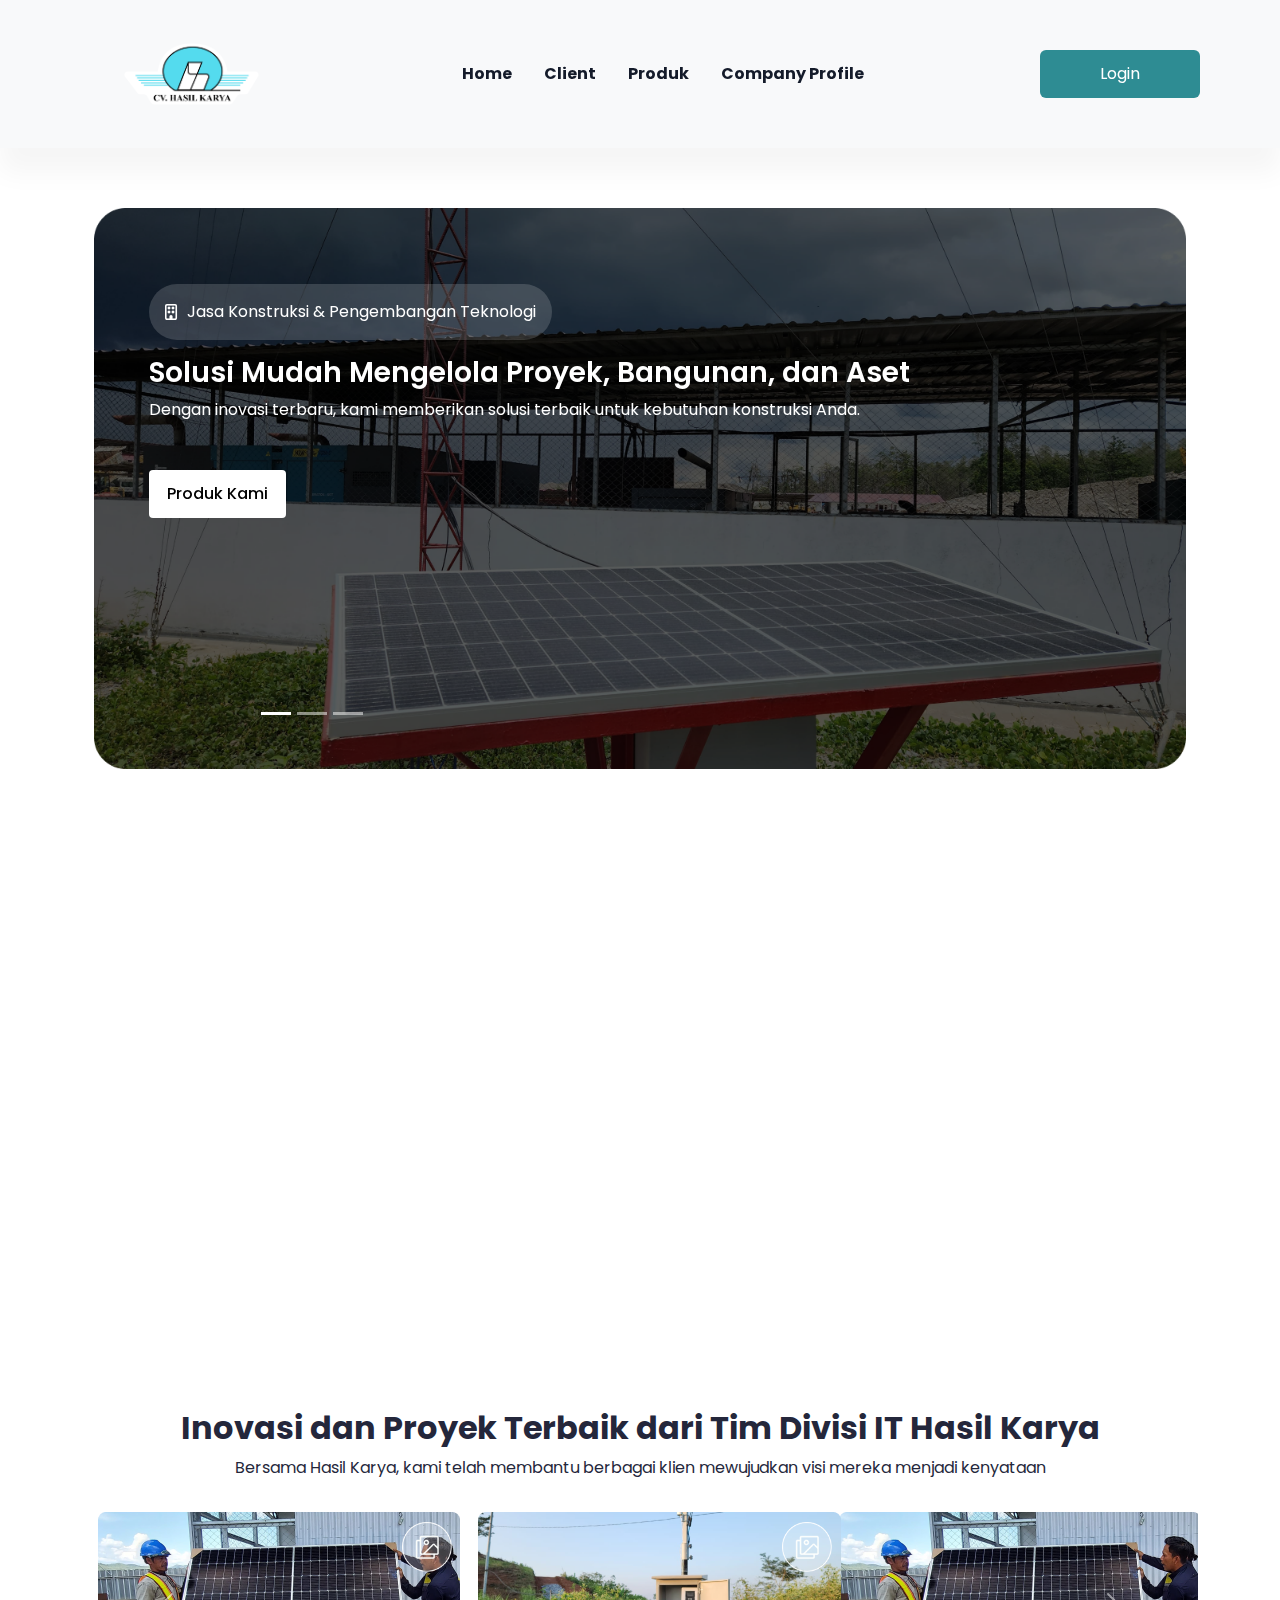
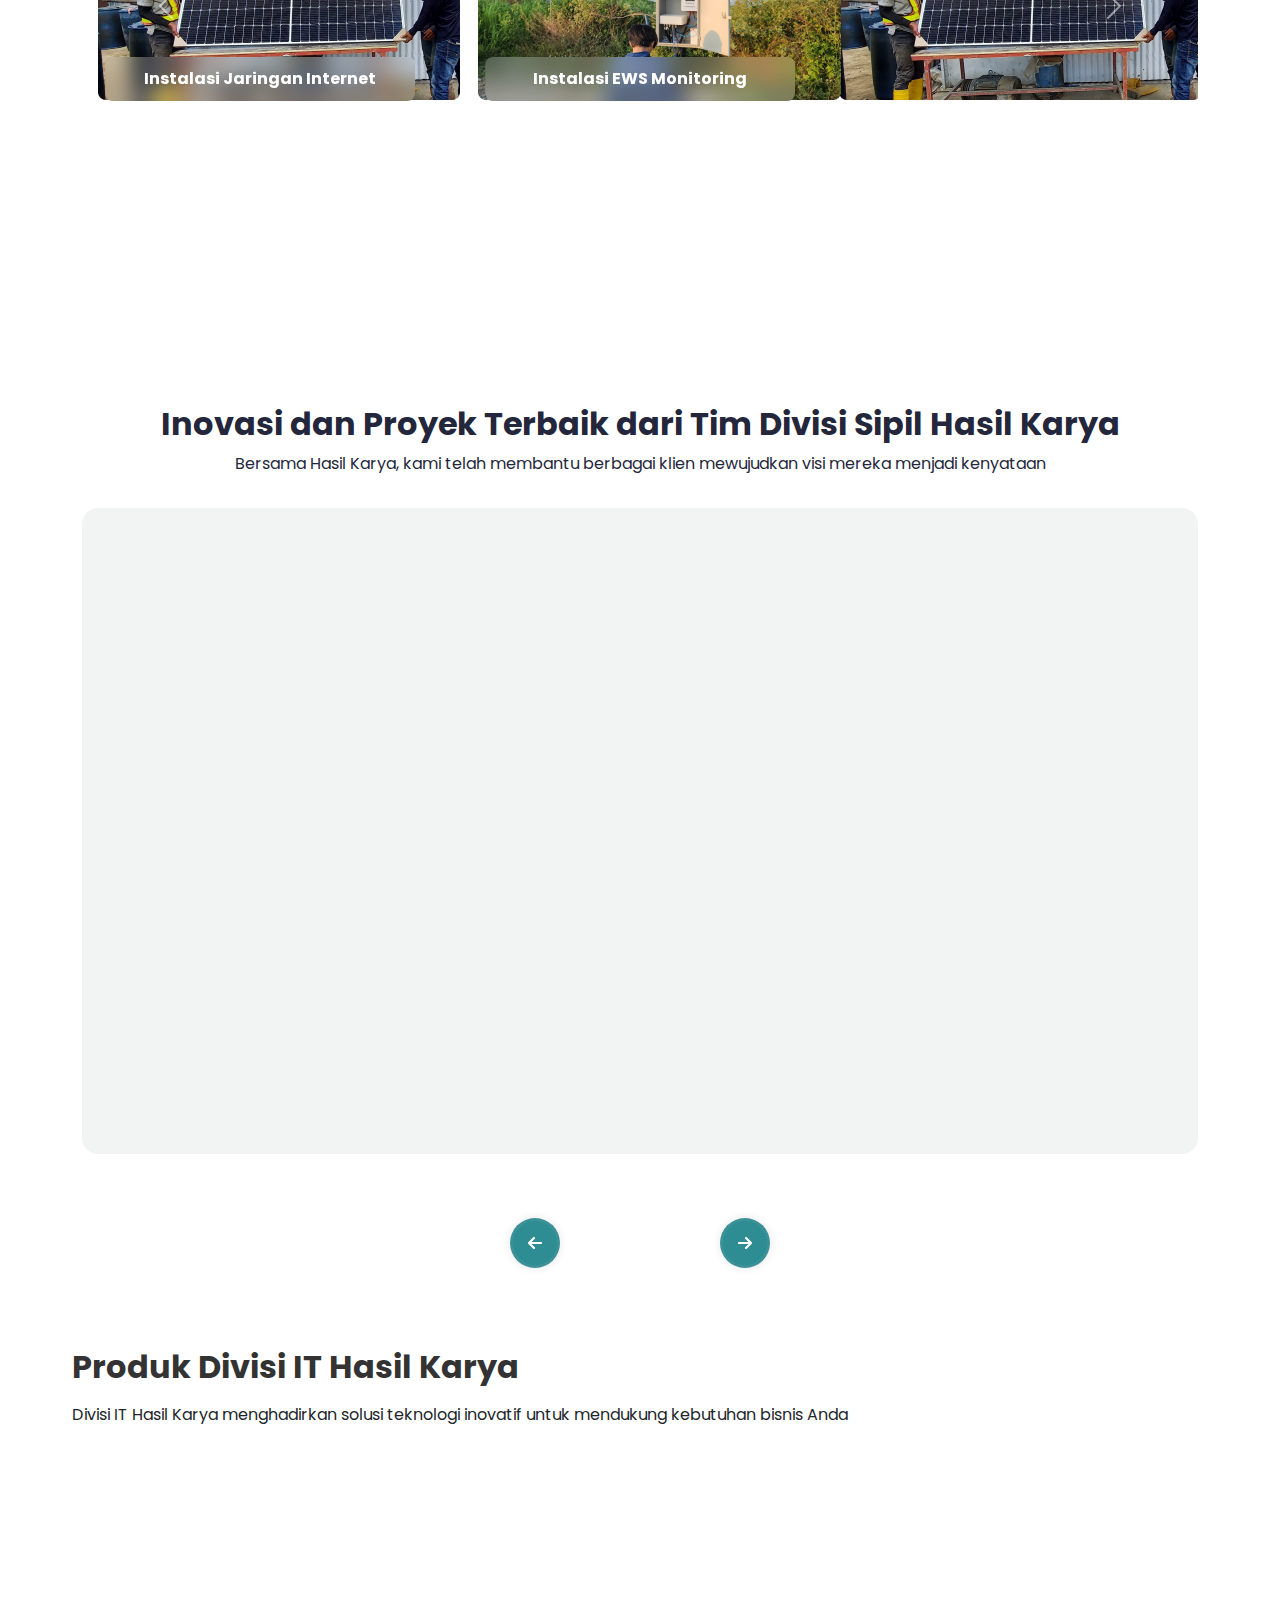
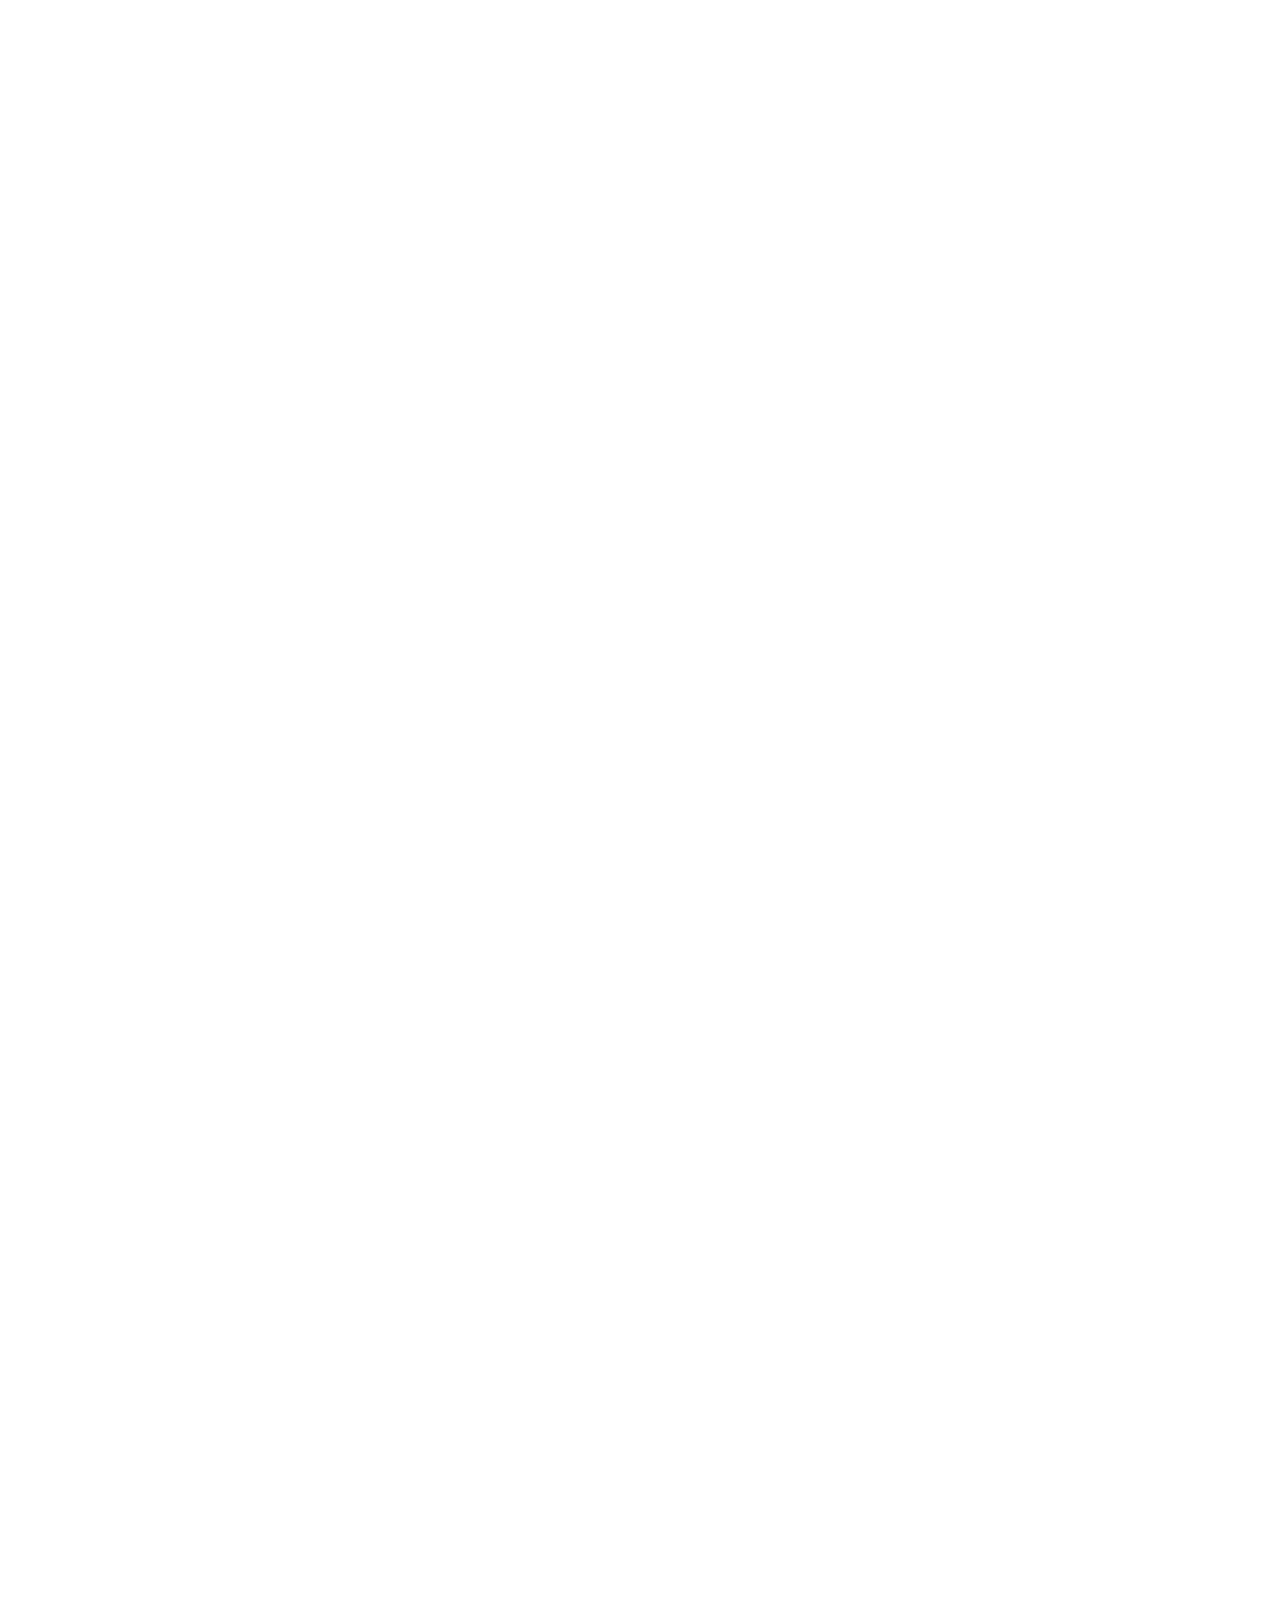
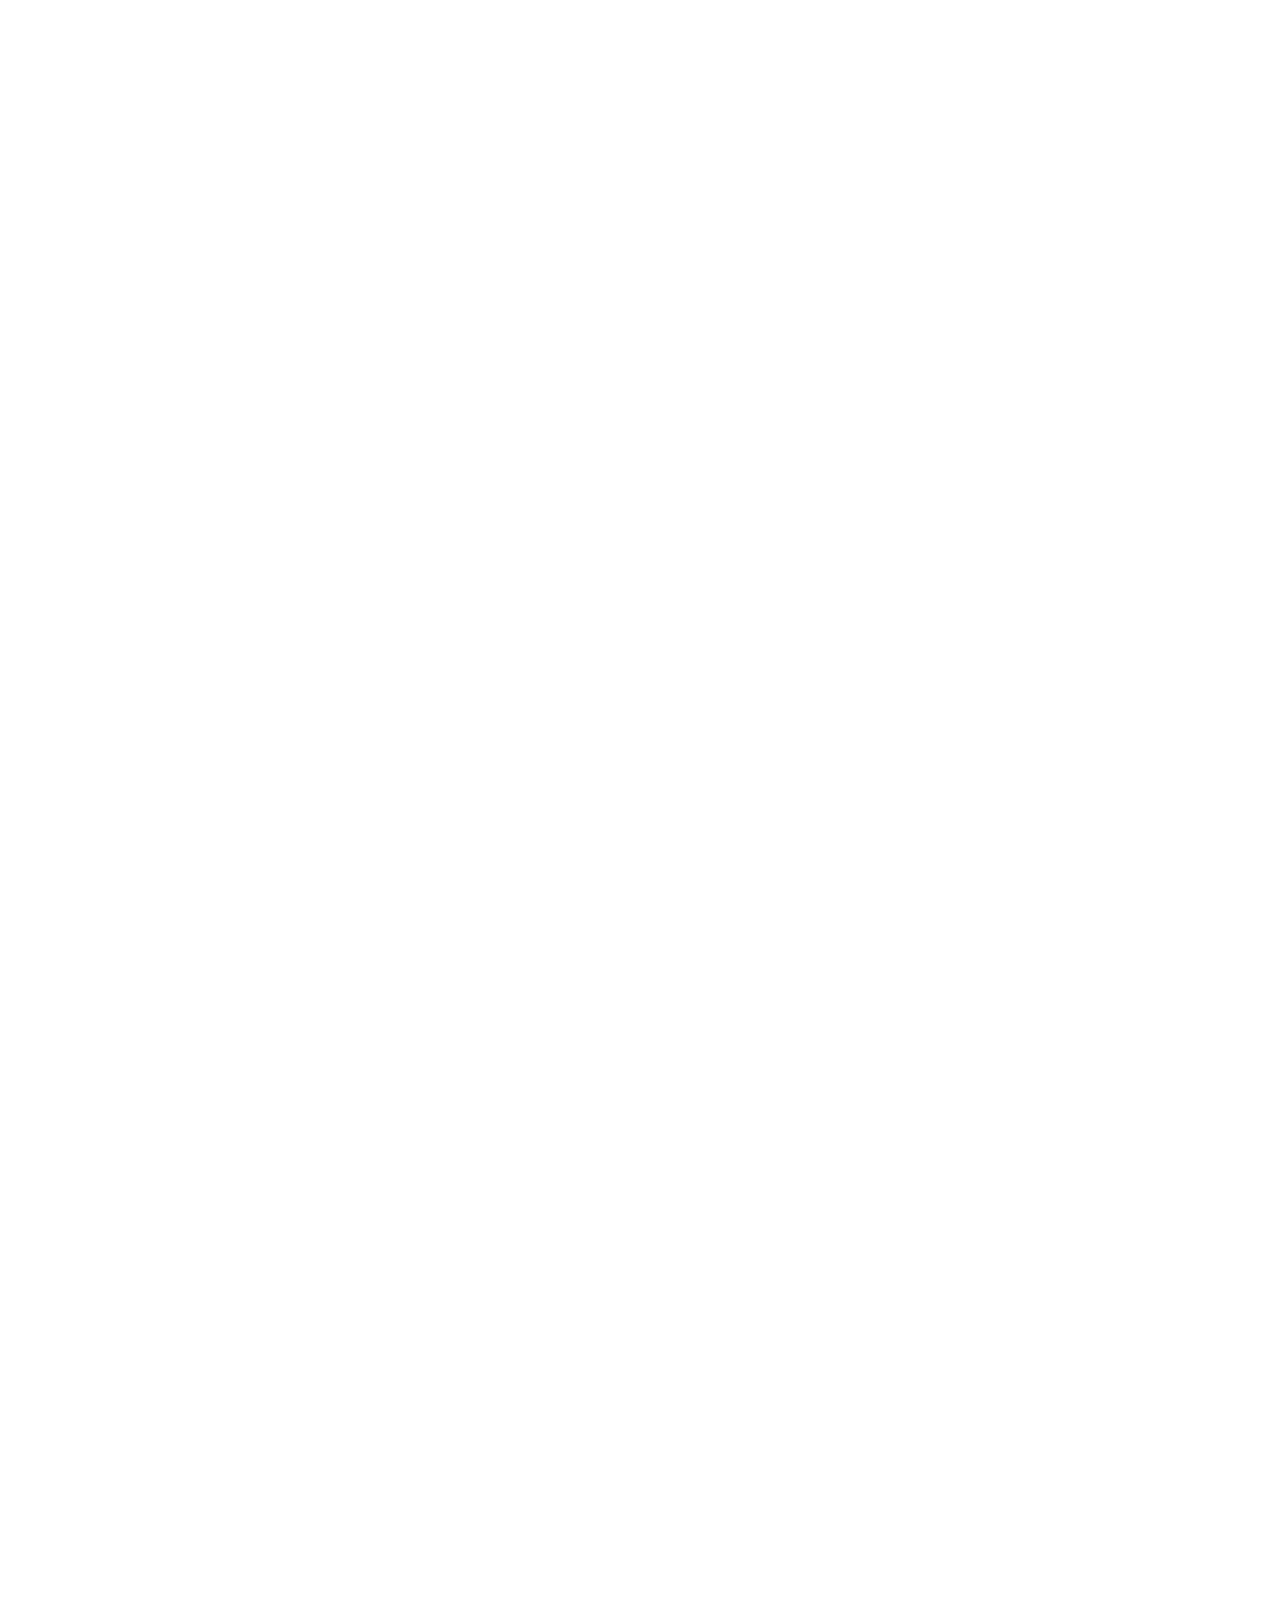
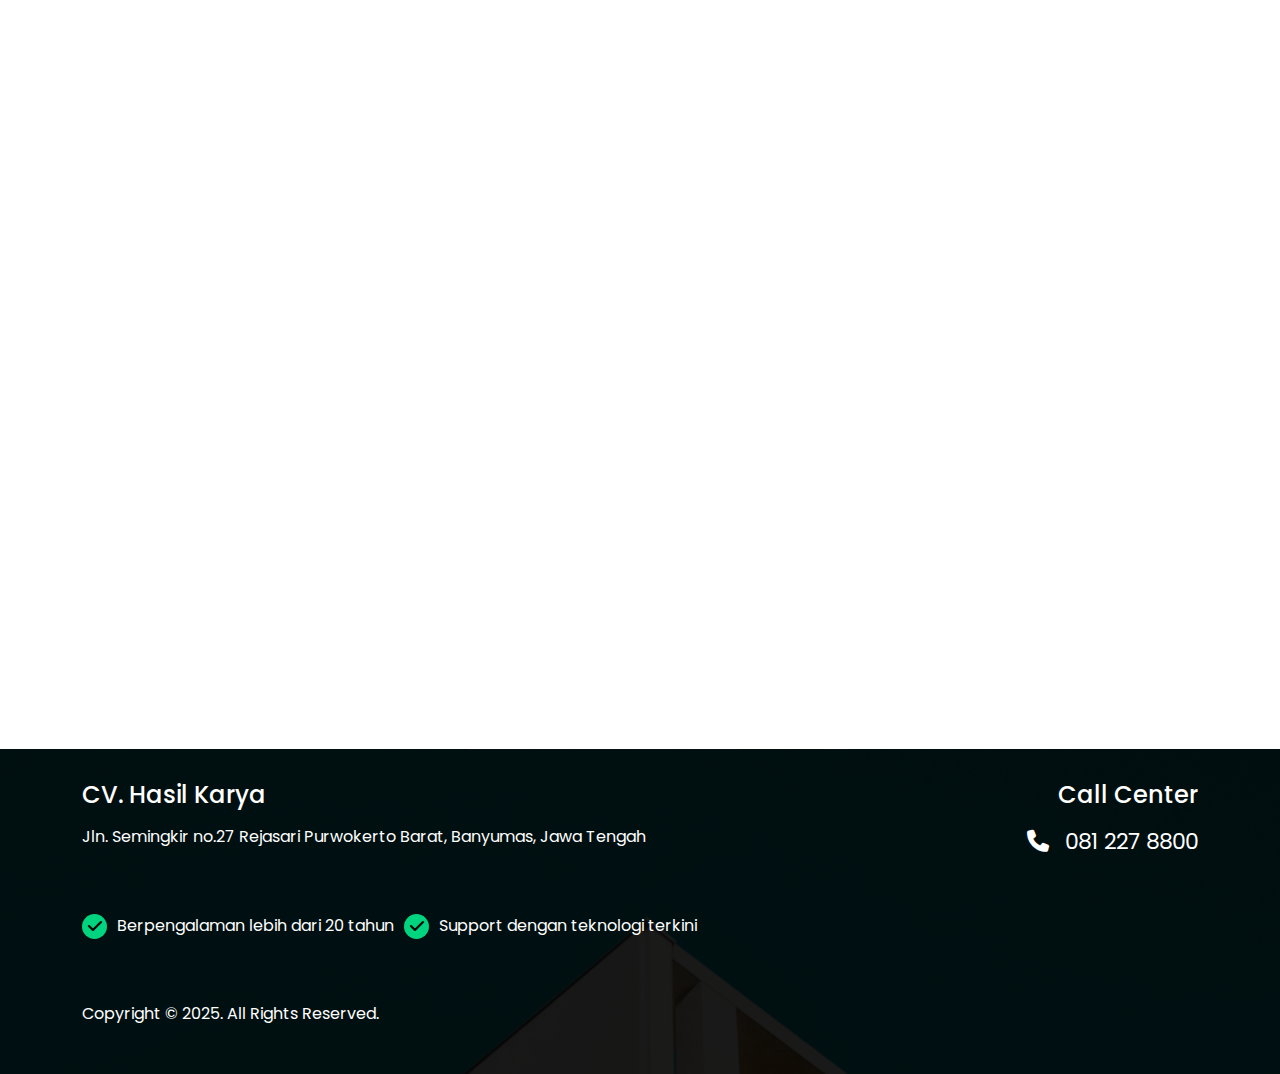
==== html/index.html @ 07504fb1 "update" ====
<!doctype html>
<html lang="en">

<head>
    <meta charset="utf-8">
    <meta name="viewport" content="width=device-width, initial-scale=1">
    <link href='https://fonts.googleapis.com/css?family=Poppins' rel='stylesheet'>
    <link href="https://cdn.jsdelivr.net/npm/bootstrap@5.3.3/dist/css/bootstrap.min.css" rel="stylesheet"
        integrity="sha384-QWTKZyjpPEjISv5WaRU9OFeRpok6YctnYmDr5pNlyT2bRjXh0JMhjY6hW+ALEwIH" crossorigin="anonymous">
    <link rel="stylesheet" href="https://cdnjs.cloudflare.com/ajax/libs/font-awesome/6.7.2/css/all.min.css"
        integrity="sha512-Evv84Mr4kqVGRNSgIGL/F/aIDqQb7xQ2vcrdIwxfjThSH8CSR7PBEakCr51Ck+w+/U6swU2Im1vVX0SVk9ABhg=="
        crossorigin="anonymous" referrerpolicy="no-referrer" />

    <link rel="shortcut icon" href="../public/logo/logo-hasil-karya.png" type="image/x-icon">
    <link rel="stylesheet" href="../css/style.css">
    <link href="https://unpkg.com/aos@2.3.1/dist/aos.css" rel="stylesheet">
    <title>Hasil Karya</title>
</head>

<body>
    <!-- <div id="splash-screen">
        <img src="../public/logo/logo-hasil-karya.png" alt="Logo" id="splash-logo">
    </div> -->
    <!-- navbar start -->
    <nav class="navbar navbar-expand-lg navbar-light bg-light fixed-top">
        <a class="navbar-brand" href="../html/index.html">
            <img src="../public/logo/logo-hasil-karya.png" alt="Logo" />
        </a>
        <button class="navbar-toggler" type="button" data-toggle="collapse" data-target="#navbarNav"
            aria-controls="navbarNav" aria-expanded="false" aria-label="Toggle navigation">
            <span class="navbar-toggler-icon"></span>
        </button>
        <div class="collapse navbar-collapse" id="navbarNav">
            <ul class="navbar-nav mr-auto">
                <li class="nav-item">
                    <a class="nav-link" href="../html/index.html">Home</a>
                </li>
                <li class="nav-item">
                    <a class="nav-link" href="#client">Client</a>
                </li>
                <li class="nav-item dropdown">
                    <a class="nav-link dropdown-toggle" href="#" id="navbarDropdown" role="button"
                        data-bs-toggle="dropdown" aria-haspopup="true" aria-expanded="false">
                        Produk
                    </a>
                    <div class="dropdown-menu dropdown-menu-custom" aria-labelledby="navbarDropdown">
                        <div class="dropdown-column">
                            <h6 class="dropdown-header text-center">DIVISI SIPIL</h6>
                            <a class="dropdown-item" href="#civil-product">Perencanaan dan Survey Topografi</a>
                            <a class="dropdown-item" href="#civil-product">Pemancangan Pondasi</a>
                            <a class="dropdown-item" href="#civil-product">Cut and Fill Lahan</a>
                            <a class="dropdown-item" href="#civil-product">Pembangunan Gedung</a>
                            <a class="dropdown-item" href="#civil-product">Pembangunan Jalan dan Jembatan</a>
                            <a class="dropdown-item" href="#civil-product">Pembangunan DI</a>
                            <a class="dropdown-item" href="#civil-product">Pemasangan dan Fabrikasi Baja</a>
                            <a class="dropdown-item" href="#civil-product">Instalasi Pengaman Jalan Guard Raill</a>
                            <a class="dropdown-item" href="#civil-product">Instalasi Perpipaan HDPE dan MDPE</a>
                        </div>
                        <div class="dropdown-column">
                            <h6 class="dropdown-header text-center">DIVISI TEKNOLOGI (IT)</h6>
                            <a class="dropdown-item" href="../html/simonro.html">SiMonRo (Sistem Manajemen Proyek)</a>
                            <a class="dropdown-item" href="../html/fuel-system.html">Fuel System Dispenser Solar</a>
                            <a class="dropdown-item" href="../html/ews.html">Early Warning System Banjir dan Gempa
                                Bumi</a>
                            <a class="dropdown-item" href="../html/automation-jembatan.html">Automation Jembatan Timbang
                                & Portal Gate</a>
                            <a class="dropdown-item" href="#">Solar Cell</a>
                            <a class="dropdown-item" href="#">CCTV Wireless Proyek</a>
                        </div>
                    </div>
                </li>
                <li class="nav-item">
                    <a class="nav-link" href="about.html">Company Profile</a>
                </li>
            </ul>
            <div class="dropdown login-dropdown">
                <a class="btn btn-secondary dropdown-toggle" href="#" role="button" id="dropdownMenuLink"
                    data-toggle="dropdown" aria-haspopup="true" aria-expanded="false">
                    Login 
                </a>
                <div class="dropdown-menu" aria-labelledby="dropdownMenuLink">
                    <a class="dropdown-item login" href="https://ews.hasilkarya.co.id">Login EWS</a>
                    <a class="dropdown-item login" href="https://hk-toll.hasilkarya.co.id/">Login Simonro</a>
                </div>
            </div>
        </div>
    </nav>
    <!-- navbar end -->

    <!-- hero start -->
    <div class="container container-hero position-relative">
        <div class="container position-relative mt-5">
            <div id="carouselExampleCaptions" class="carousel slide">
                <div class="carousel-indicators">
                    <div class="d-flex justify-content-center">
                        <button type="button" data-bs-target="#carouselExampleCaptions" data-bs-slide-to="0"
                            class="active" aria-current="true" aria-label="Slide 1"></button>
                        <button type="button" data-bs-target="#carouselExampleCaptions" data-bs-slide-to="1"
                            aria-label="Slide 2"></button>
                        <button type="button" data-bs-target="#carouselExampleCaptions" data-bs-slide-to="2"
                            aria-label="Slide 3"></button>
                    </div>

                    <!-- <button class="carousel-control-prev" type="button" data-bs-target="#carouselExampleCaptions" data-bs-slide="prev">
                        <span class="carousel-control-prev-icon" aria-hidden="true"></span>
                        <span class="visually-hidden">Previous</span>
                    </button>
                    <button class="carousel-control-next" type="button" data-bs-target="#carouselExampleCaptions" data-bs-slide="next">
                        <span class="carousel-control-next-icon" aria-hidden="true"></span>
                        <span class="visually-hidden">Next</span>
                    </button> -->
                </div>
                <div class="carousel-inner">
                    <div class="carousel-item active">
                        <img src="../public/index/Subtract1.png" class="d-block w-100" alt="Slide 1">
                        <div class="carousel-caption">
                            <p class="feature-label">
                                <i class="fa-regular fa-building" style="color: #FFF; margin-right: 10px;"></i>
                                Jasa Konstruksi & Pengembangan Teknologi
                            </p>
                            <h3 style="font-weight: 600;">Solusi Mudah Mengelola Proyek, Bangunan, dan Aset</h3>
                            <p class="mb-5">Dengan inovasi terbaru, kami memberikan solusi terbaik untuk
                                kebutuhan konstruksi Anda.</p>
                            <button class="btn btn-custom-hero" type="button">Produk Kami</button>
                        </div>
                    </div>
                    <div class="carousel-item">
                        <img src="../public/index/Subtract2.png" class="d-block w-100" alt="Slide 1">
                        <div class="carousel-caption">
                            <p class="feature-label">
                                <i class="fa-regular fa-building" style="color: #FFF; margin-right: 10px;"></i>
                                Jasa Konstruksi & Pengembangan Teknologi
                            </p>
                            <h3 style="font-weight: 600;">Pengelolaan Proyek dan Aset Jadi Lebih Praktis dan
                                Efisien</h3>
                            <p class="mb-5">Dengan inovasi terbaru, kami memberikan solusi terbaik untuk
                                kebutuhan konstruksi Anda.</p>
                            <button class="btn btn-custom-hero" type="button">Produk Kami</button>
                        </div>
                    </div>
                    <div class="carousel-item">
                        <img src="../public/index/Subtract3.png" class="d-block w-100" alt="Slide 1">
                        <div class="carousel-caption">
                            <p class="feature-label">
                                <i class="fa-regular fa-building" style="color: #FFF; margin-right: 10px;"></i>
                                Jasa Konstruksi & Pengembangan Teknologi
                            </p>
                            <h3 style="font-weight: 600;">Dengan inovasi terbaru, kami memberikan solusi terbaik
                                untuk kebutuhan konstruksi Anda.</h3>
                            <p class="mb-5">Dengan inovasi terbaru, kami memberikan solusi terbaik untuk
                                kebutuhan konstruksi Anda.</p>
                            <button class="btn btn-custom-hero" type="button">Produk Kami</button>
                        </div>
                    </div>
                </div>

                <div class="carousel-footer">


                </div>
            </div>
        </div>
    </div>

    <!-- hero end -->

    <!-- client start -->
    <div class="container container-client" id="client">
        <div class="client-text">
            <h2 style="font-weight: bold;" data-aos="fade-right">
                Dipercaya Oleh Klien Terbaik di Berbagai Industri
            </h2>
            <p data-aos="fade-right" data-aos-delay="100">
                kami membantu klien mencapai tujuan mereka dan menciptakan dampak yang nyata
            </p>
        </div>
        <div class="client-list">
            <div class="row">
                <div class="col" data-aos="fade-up">
                    <div class="card card-client">
                        <div class="card-body">
                            <div class="card-image mt-3">
                                <img src="../public/index/pertamina.png" alt="Pertamina">
                            </div>
                        </div>
                    </div>
                </div>
                <div class="col" data-aos="fade-up" data-aos-delay="100">
                    <div class="card card-client">
                        <div class="card-body">
                            <div class="card-image">
                                <img src="../public/index/hk-untuk-solusi.png" alt="HK">
                            </div>
                        </div>
                    </div>
                </div>
                <div class="col" data-aos="fade-up" data-aos-delay="150">
                    <div class="card card-client-pp">
                        <div class="card-body-pp">
                            <div class="card-image-pp">
                                <img src="../public/index/pp-construction.png" alt="PP">
                            </div>
                        </div>
                    </div>
                </div>
                <div class="col" data-aos="fade-up" data-aos-delay="200">
                    <div class="card card-client">
                        <div class="card-body">
                            <div class="card-image">
                                <img src="../public/index/starenergy-geothermal.png" alt="starenergy-geothermal">
                            </div>
                        </div>
                    </div>
                </div>
                <div class="col" data-aos="fade-up" data-aos-delay="250">
                    <div class="card card-client">
                        <div class="card-body">
                            <div class="card-image mt-3">
                                <img src="../public/index/adaro-energy.png" alt="Adaro Energy">
                            </div>
                        </div>
                    </div>
                </div>
            </div>
        </div>
    </div>
    <!-- client end -->

    <!-- featured it product start -->
<div class="container container-featured-product">
    <div class="featured-product-text text-center">
        <h2 style="font-weight: bold;">
            Inovasi dan Proyek Terbaik dari Tim Divisi IT Hasil Karya
        </h2>
        <p>
            Bersama Hasil Karya, kami telah membantu berbagai klien mewujudkan visi mereka menjadi kenyataan
        </p>
    </div>

    <!-- Bootstrap Carousel -->
    <div id="featuredProductCarousel" class="carousel slide" data-bs-ride="carousel">
        <div class="carousel-inner">
            <!-- Slide 1 -->
            <div class="carousel-item active">
                <div class="row">
                    <div class="col-md-4">
                        <div class="card-body position-relative">
                            <div class="card-img position-relative">
                                <img src="../public/index/icon-img.png" class="icon-img" alt="Icon">
                                <img src="../public/index/instalasi-jaringan-internet.png" alt="">
                            </div>
                            <div class="glassmorphic-text">
                                Instalasi Jaringan Internet
                            </div>
                        </div>
                    </div>
                    <div class="col-md-4">
                        <div class="card-body position-relative">
                            <div class="card-img position-relative">
                                <img src="../public/index/icon-img.png" class="icon-img" alt="Icon">
                                <img src="../public/index/instalasi-ews-monitoring.png" alt="">
                            </div>
                            <div class="glassmorphic-text">
                                Instalasi EWS Monitoring
                            </div>
                        </div>
                    </div>
                    <div class="col-md-4">
                        <div class="card-body">
                            <img src="../public/index/instalasi-jaringan-internet.png" alt="">
                        </div>
                    </div>
                </div>
            </div>

            <!-- Slide 2 -->
            <div class="carousel-item">
                <div class="row">
                    <div class="col-md-4">
                        <div class="card-body position-relative">
                            <div class="card-img position-relative">
                                <img src="../public/index/icon-img.png" class="icon-img" alt="Icon">
                                <img src="../public/index/instalasi-jaringan-internet.png" alt="">
                            </div>
                            <div class="glassmorphic-text">
                                Instalasi CCTV
                            </div>
                        </div>
                    </div>
                    <div class="col-md-4">
                        <div class="card-body position-relative">
                            <div class="card-img position-relative">
                                <img src="../public/index/icon-img.png" class="icon-img" alt="Icon">
                                <img src="../public/index/instalasi-ews-monitoring.png" alt="">
                            </div>
                            <div class="glassmorphic-text">
                                Pemasangan Server
                            </div>
                        </div>
                    </div>
                    <div class="col-md-4">
                        <div class="card-body">
                            <img src="../public/index/instalasi-jaringan-internet.png" alt="">
                        </div>
                    </div>
                </div>
            </div>
        </div>

        <!-- Navigasi Panah -->
        <button class="carousel-control-prev" type="button" data-bs-target="#featuredProductCarousel" data-bs-slide="prev">
            <span class="carousel-control-prev-icon" aria-hidden="true"></span>
        </button>
        <button class="carousel-control-next" type="button" data-bs-target="#featuredProductCarousel" data-bs-slide="next">
            <span class="carousel-control-next-icon" aria-hidden="true"></span>
        </button>
    </div>
</div>

    <!-- featured it product end -->

    <!-- featured sipil product start -->
    <div class="container container-civil-product mb-5" id="civil-product">
        <div class="featured-product-text text-center">
            <h2 style="font-weight: bold;">
                Inovasi dan Proyek Terbaik dari Tim Divisi Sipil Hasil Karya
            </h2>
            <p>
                Bersama Hasil Karya, kami telah membantu berbagai klien mewujudkan visi mereka menjadi kenyataan
            </p>
        </div>

        <div class="card card-civil-product">
            <div class="row">
                <div class="col" data-aos="fade-up" data-aos-delay="100">
                    <div class="card-body position-relative">
                        <div class="card-img position-relative">
                            <img src="../public/index/icon-img.png" class="icon-img" alt="Icon" data-bs-toggle="modal"
                                data-bs-target="#imageModal">
                            <img src="../public/index/survey-topografi.png" class="img-fluid"
                                alt="Perencanaan dan Survey Topografi">
                        </div>
                        <div class="glassmorphic-text">
                            Perencanaan dan Survey Topografi
                        </div>
                    </div>
                </div>
                <div class="col" data-aos="fade-up" data-aos-delay="200">
                    <div class="card-body position-relative">
                        <div class="card-img position-relative">
                            <img src="../public/index/icon-img.png" class="icon-img" alt="Icon" data-bs-toggle="modal"
                                data-bs-target="#imageModal">
                            <img src="../public/index/pemancangan-pondasi.png" class="img-fluid"
                                alt="Pemancangan Pondasi">
                        </div>
                        <div class="glassmorphic-text">
                            Pemancangan Pondasi
                        </div>
                    </div>
                </div>
                <div class="col" data-aos="fade-up" data-aos-delay="300">
                    <div class="card-body position-relative">
                        <div class="card-img position-relative">
                            <img src="../public/index/icon-img.png" class="icon-img" alt="Icon" data-bs-toggle="modal"
                                data-bs-target="#imageModal">
                            <img src="../public/index/cut-and-fill-lahan.png" class="img-fluid"
                                alt="Cut and Fill Lahan">
                        </div>
                        <div class="glassmorphic-text">
                            Cut and Fill Lahan
                        </div>
                    </div>
                </div>
            </div>
            <div class="row mt-3">
                <div class="col" data-aos="fade-up" data-aos-delay="400">
                    <div class="card-body position-relative">
                        <div class="card-img position-relative">
                            <img src="../public/index/icon-img.png" class="icon-img" alt="Icon" data-bs-toggle="modal"
                                data-bs-target="#imageModal">
                            <img src="../public/index/pembangunan-gedung.png" class="img-fluid"
                                alt="Pembangunan Gedung">
                        </div>
                        <div class="glassmorphic-text">
                            Pembangunan Gedung
                        </div>
                    </div>
                </div>
                <div class="col" data-aos="fade-up" data-aos-delay="500">
                    <div class="card-body position-relative">
                        <div class="card-img position-relative">
                            <img src="../public/index/icon-img.png" class="icon-img" alt="Icon" data-bs-toggle="modal"
                                data-bs-target="#imageModal">
                            <img src="../public/index/pembangunan-jalan-dan jembatan.png" class="img-fluid"
                                alt="Pembangunan Jalan dan Jembatan">
                        </div>
                        <div class="glassmorphic-text">
                            Pembangunan Jalan dan Jembatan
                        </div>
                    </div>
                </div>
                <div class="col" data-aos="fade-up" data-aos-delay="600">
                    <div class="card-body position-relative">
                        <div class="card-img position-relative">
                            <img src="../public/index/icon-img.png" class="icon-img" alt="Icon" data-bs-toggle="modal"
                                data-bs-target="#imageModal">
                            <img src="../public/index/pembangunan-di.png" class="img-fluid" alt="Pembangunan DI">
                        </div>
                        <div class="glassmorphic-text">
                            Pembangunan DI
                        </div>
                    </div>
                </div>
            </div>
            <div class="row mt-3">
                <div class="col" data-aos="fade-up" data-aos-delay="700">
                    <div class="card-body position-relative">
                        <div class="card-img position-relative">
                            <img src="../public/index/icon-img.png" class="icon-img" alt="Icon" data-bs-toggle="modal"
                                data-bs-target="#imageModal">
                            <img src="../public/index/pemasangan-dan-fabrikasi-baja.png" class="img-fluid"
                                alt="Pemasangan dan Fabrikasi Baja">
                        </div>
                        <div class="glassmorphic-text">
                            Pemasangan dan Fabrikasi Baja
                        </div>
                    </div>
                </div>
                <div class="col" data-aos="fade-up" data-aos-delay="800">
                    <div class="card-body position-relative">
                        <div class="card-img position-relative">
                            <img src="../public/index/icon-img.png" class="icon-img" alt="Icon" data-bs-toggle="modal"
                                data-bs-target="#imageModal">
                            <img src="../public/index/instalasi-pengaman-jalan-guard-raill.png" class="img-fluid"
                                alt="Instalasi pengaman jalan Guard Raill">
                        </div>
                        <div class="glassmorphic-text">
                            Instalasi pengaman jalan Guard Raill
                        </div>
                    </div>
                </div>
                <div class="col" data-aos="fade-up" data-aos-delay="900">
                    <div class="card-body position-relative">
                        <div class="card-img position-relative">
                            <img src="../public/index/icon-img.png" class="icon-img" alt="Icon" data-bs-toggle="modal"
                                data-bs-target="#imageModal">
                            <img src="../public/index/installasi-perpipaan-hdpe.png" class="img-fluid"
                                alt="Instalasi Perpipaan HDPE dan MDPE">
                        </div>
                        <div class="glassmorphic-text">
                            Instalasi Perpipaan HDPE dan MDPE
                        </div>
                    </div>
                </div>
            </div>

        </div>
        <div class="btn-product">
            <i class="fa-solid fa-arrow-left button-circle" style="color:#fff;"></i>
            <i class="fa-solid fa-arrow-right button-circle" style="color:#fff;"></i>
        </div>
    </div>
    <!--  -->

    <!-- Modal dengan Carousel -->
    <div class="modal fade" id="imageModal" tabindex="-1" aria-labelledby="imageModalLabel" aria-hidden="true">
        <div class="modal-dialog modal-dialog-centered modal-lg">
            <div class="modal-content">
                <div class="modal-header">
                    <h5 class="modal-title" id="imageModalLabel">Pekerjaan Instalasi HDPE Air Bersih Kaligua</h5>
                    <button type="button" class="btn-close" data-bs-dismiss="modal" aria-label="Close"></button>
                </div>
                <div class="modal-body">
                    <div id="imageCarousel" class="carousel slide" data-bs-ride="carousel">
                        <div class="carousel-inner">
                            <div class="carousel-item active">
                                <img src="../public/index/instalasi-hdpe-kaligua.png" class="d-block w-100"
                                    alt="Image 1">
                            </div>
                            <div class="carousel-item">
                                <img src="../public/index/instalasi-hdpe-kaligua1.png" class="d-block w-100"
                                    alt="Image 2">
                            </div>
                        </div>
                    </div>
                </div>

                <div class="modal-footer">
                    <!-- Thumbnail Preview -->
                    <div class="thumbnail-preview">
                        <img src="../public/index/instalasi-hdpe-kaligua.png" class="thumbnail active"
                            data-bs-target="#imageCarousel" data-bs-slide-to="0" alt="Thumbnail 1">
                        <img src="../public/index/instalasi-hdpe-kaligua1.png" class="thumbnail"
                            data-bs-target="#imageCarousel" data-bs-slide-to="1" alt="Thumbnail 2">
                    </div>
                    <div class="nav-buttons">
                        <button class="carousel-control" type="button" data-bs-target="#imageCarousel"
                            data-bs-slide="prev">
                            <i class="fa-solid fa-arrow-left"></i>
                        </button>
                        <button class="carousel-control" type="button" data-bs-target="#imageCarousel"
                            data-bs-slide="next">
                            <i class="fa-solid fa-arrow-right"></i>
                        </button>
                    </div>
                </div>
            </div>
        </div>
    </div>

    <!-- product start -->
    <div class="container container-text-product">

    </div>
    <div class="container container-product">
        <h2 style="font-weight: bold;">Produk Divisi IT Hasil Karya</h2>
        <p>Divisi IT Hasil Karya menghadirkan solusi teknologi inovatif untuk mendukung kebutuhan bisnis Anda</p>
        <div class="card card-product" data-aos="fade-up">
            <div class="number-circle" style="color: #fff;">1</div>
            <div class="card-body">
                <h2>SiMonRo</h2>
                <p>(Sistem Manajemen Proyek)</p>
                <div class="img img-product">
                    <img src="../public/index/simonro.png" alt="SiMonRo Dashboard">
                </div>
                <div class="card-text">
                    <h3>SiMonRo Membantu Anda Untuk Manajemen Proyek yang Efisien dan Terintegrasi</h3>
                    <p>Simonro merupakan sistem yang mengintegrasikan perangkat lunak dan perangkat keras, Simonro
                        dirancang untuk memudahkan pencatatan transaksi bahan bakar, pengelolaan volume material, serta
                        pengelolaan alat berat.</p>
                    <a href="../html/simonro.html" class="btn btn-card-custom">Buka Selengkapnya</a>
                </div>
            </div>
        </div>
        <div class="card card-product" data-aos="fade-up">
            <div class="number-circle" style="color: #fff;">2</div>
            <div class="card-body">
                <h2>Fuel System Dispenser Solar</h2>
                <p>Sistem Dispenser Pengisian BBM</p>
                <div class="img img-product">
                    <img src="../public/index/fuelsystem.png" alt="SiMonRo Dashboard">
                </div>
                <div class="card-text">
                    <h3>Fuel System Membantu Anda Untuk Pengisian Bahan Bakar yang Transparan dan Akurat</h3>
                    <p>Fuel System Dispenser berbasis Internet of Things (IoT) adalah sebuah sistem yang dirancang untuk
                        mengelola proses pengisian bahan bakar, khususnya solar, dengan memanfaatkan teknologi IoT.</p>
                    <a href="../html/fuel-system.html" class="btn btn-card-custom">Buka Selengkapnya</a>
                </div>
            </div>
        </div>
        <div class="card card-product" data-aos="fade-up">
            <div class="number-circle" style="color: #fff;">3</div>
            <div class="card-body">
                <h2>Automation Jembatan Timbang & Portal Gate </h2>
                <p>Penimbangan kendaraan berat dan kontrol akses yang terintegrasi</p>
                <div class="img img-product">
                    <img src="../public/index/automation-jembatan.png" alt="SiMonRo Dashboard">
                </div>
                <div class="card-text">
                    <h3>SiMonRo Membantu Anda Untuk Manajemen Proyek yang Efisien dan Terintegrasi</h3>
                    <p>Simonro merupakan sistem yang mengintegrasikan perangkat lunak dan perangkat keras, Simonro
                        dirancang untuk memudahkan pencatatan transaksi bahan bakar, pengelolaan volume material, serta
                        pengelolaan alat berat.</p>
                    <a href="../html/automation-jembatan.html" class="btn btn-card-custom">Buka Selengkapnya</a>
                </div>
            </div>
        </div>
        <div class="card card-product" data-aos="fade-up">
            <div class="number-circle" style="color: #fff;">4</div>
            <div class="card-body">
                <h2>EWS</h2>
                <p>Early Warning System Banjir dan Gempa Bumi</p>
                <div class="img img-product">
                    <img src="../public/index/ews.png" alt="SiMonRo Dashboard">
                </div>
                <div class="card-text">
                    <h3>EWS Membantu Anda Untuk Peringatan Dini Banjir dan Gempa yang Cepat dan Akurat</h3>
                    <p>Simonro merupakan sistem yang mengintegrasikan perangkat lunak dan perangkat keras, Simonro
                        dirancang untuk memudahkan pencatatan transaksi bahan bakar, pengelolaan volume material, serta
                        pengelolaan alat berat.</p>
                    <a href="../html/ews.html" class="btn btn-card-custom">Buka Selengkapnya</a>
                </div>
            </div>
        </div>
    </div>
    <!-- product end -->

    <!-- footer section start -->
    <div class="card-footer">

        <div class="card-body-footer">
            <div class="container">
                <div class="footer-content">
                    <div>
                        <h4 class="card-title">
                            CV. Hasil Karya
                        </h4>
                        <p class="card-text mt-3">
                            Jln. Semingkir no.27 Rejasari Purwokerto Barat, Banyumas, Jawa Tengah
                        </p>
                    </div>
                    <div class="call-center">
                        <h4 class="card-title">
                            Call Center
                        </h4>
                        <p class="call-center-text mt-3">
                            <i class="fa-solid fa-phone" style="margin-right: 10px;"></i>
                            081 227 8800
                        </p>
                    </div>
                </div>
                <div class="footer-check-container">
                    <div class="footer-circle-check">
                        <i class="fa-solid fa-check" style="color: #000000;"></i>
                    </div>
                    <div class="check-text">
                        <p class="mt-3">Berpengalaman lebih dari 20 tahun</p>
                    </div>
                    <div class="footer-circle-check">
                        <i class="fa-solid fa-check" style="color: #000000;"></i>
                    </div>
                    <div class="check-text">
                        <p class="mt-3">Support dengan teknologi terkini</p>
                    </div>
                </div>
                <p class="footer-card-text mt-5">
                    Copyright © 2025. All Rights Reserved.
                </p>
            </div>
        </div>

    </div>
    <!-- footer section end -->

    <script src="https://unpkg.com/aos@2.3.1/dist/aos.js"></script>
    <script>
        AOS.init({
            once: true,
        });
    </script>
    <script>
        document.addEventListener("DOMContentLoaded", function () {
            setTimeout(function () {
                document.getElementById("splash-screen").style.opacity = "0"; // Efek fade-out
                setTimeout(function () {
                    document.getElementById("splash-screen").style.display = "none";
                    document.getElementById("content").style.display = "block";
                }, 1000); // Tunggu animasi fade-out selesai (1 detik)
            }, 3000); // Splash screen tampil selama 3 detik sebelum fade-out
        });

    </script>

    <script src="../js/custom.js"></script>
    <script src="https://cdn.jsdelivr.net/npm/bootstrap@5.3.3/dist/js/bootstrap.bundle.min.js"
        integrity="sha384-YvpcrYf0tY3lHB60NNkmXc5s9fDVZLESaAA55NDzOxhy9GkcIdslK1eN7N6jIeHz"
        crossorigin="anonymous"></script>
    <script src="https://code.jquery.com/jquery-3.5.1.slim.min.js"></script>
    <script src="https://cdn.jsdelivr.net/npm/@popperjs/core@2.5.4/dist/umd/popper.min.js"></script>
    <script src="https://stackpath.bootstrapcdn.com/bootstrap/4.5.2/js/bootstrap.min.js"></script>
</body>

</html>
---- css/style.css ----
/* size container */
.container-client {
  margin-bottom: 6rem;
}
.container-featured-product {
  margin-bottom: 6rem;
}
.container-civil-product {
  margin-top: 6rem;
}
/* .container-product {
  margin-top: 40rem;
} */

.container-hero {
  margin-bottom: 6rem;
}
/* size container */

/* splash screen */
/* Style Splash Screen */
#splash-screen {
  position: fixed;
  width: 100%;
  height: 100%;
  background: #54DBEE; /* Warna background */
  display: flex;
  justify-content: center;
  align-items: center;
  z-index: 9999;
  transition: opacity 1s ease-out; /* Efek fade-out */
}

/* Gaya untuk logo */
#splash-logo {
  width: 150px; /* Ukuran logo */
  height: auto;
  opacity: 0;
  transform: scale(2.5);
  animation: fadeInZoom 1.5s ease-out forwards;
}

/* Animasi fade-in + zoom-in */
@keyframes fadeInZoom {
  0% {
      opacity: 0;
      transform: scale(2.5);
  }
  100% {
      opacity: 1;
      transform: scale(2.4);
  }
}

/* Sembunyikan konten utama saat splash screen tampil */
#content {
  display: none;
}

/* splash screen */

/* navbar css */
* {
  padding: 0;
  margin: 0;
  box-sizing: border-box;
}

body {
  padding-top: 10rem;
  margin-top: 0;
}

nav,
.navbar {
  padding: 24px 80px;
  box-shadow: 0 25px 25px rgba(35, 35, 35, 0.04);
  backdrop-filter: blur(10px);
  background-color: rgba(255, 255, 255, 0.8);
  font-family: 'poppins', sans-serif;
  font-size: 16px;
  font-weight: 600;
  width: 100%;
}

.navbar-brand {
  padding-left: 2rem;
}

.navbar-brand img {
  max-height: 90px;
}

.navbar-nav {
  flex-grow: 1;
  justify-content: center;
}

.nav-item {
  margin: 0 0.5rem;
  font-weight: bold;
  color: #141B2A;
  position: relative;
}

.nav-link {
  color: #141B2A;
  padding: 0.5rem 1rem;
}

.nav-link:hover {
  color: #135155;
}

.btn-custom {
  background-color: #2E8C93;
  color: white;
  border: none;
  padding: 8px 24px;
  border-radius: 4px;
  font-weight: 500;
  padding: 12px 18px;
}

.btn-custom:hover {
  background-color: #247278;
  color: white;
}

/* Dropdown specific styles */
.dropdown-menu-custom {
  position: absolute;
  left: 50%;
  transform: translateX(-50%);
  min-width: 800px;
  background-color:rgba(17, 111, 117, 0.9);
  border-radius: 16px;
  padding: 24px;
  border: none;
  box-shadow: 0 4px 16px rgba(0, 0, 0, 0.1);
  display: none;
}

.dropdown-menu-custom.show {
  display: flex;
}

.dropdown-column {
  flex: 1;
  padding: 0 20px;
}

.dropdown-header {
  color: #fff;
  font-size: 16px;
  font-weight: 600;
  padding: 0 0 12px 0;
  margin-bottom: 16px;
  padding: 1rem;
  width: 350px;
  height: 60px;
  background: rgba(255, 255, 255, 0.15);
  display: flex;
  align-items: center;
  justify-content: center;
}

.dropdown-item {
  color: #fff;
  font-size: 14px;
  font-weight: 400;
  padding: 8px 0;
  background: transparent;
  transition: color 0.2s ease, padding-left 0.3s ease-out; 
}

.dropdown-item:hover {
  color: #F7F7F7;
  background: transparent;
  padding-left: 7px;
}

/* Active state for Product nav-item */
.nav-item.dropdown .nav-link.active {
  color: #2E8C93;
  background-color: rgba(46, 140, 147, 0.1);
  border-radius: 4px;
}
/* Dropdown Login */
#dropdownMenuLink {
  background-color: #2E8C93;
  padding: 12px 60px; 
  color: white;
  border: none;
  outline: none;
}

.login-dropdown .dropdown-menu {
  background-color:#2E8C93;
  color: white;
  padding: 1rem;
}
.dropdown-toggle::after {
  display: none;
}
  /* navbar css end */

  /* hero section */
/* Feature Label Styles */
.btn-custom-hero {
  background-color: #fff;
  color: #000;
  border: none;
  padding: 8px 24px;
  border-radius: 4px;
  font-weight: 500;
  padding: 12px 18px;
}

.btn-custom-hero:hover {
  background-color: #247278;
  color: white;
}
.feature-label {
  border-radius: 50px;
  background-color: rgba(255, 255, 255, 0.16);
  padding: 16px;
  color: #fff;
  display: inline-flex;
  justify-content: center;
  align-items: center;
  text-align: center;
  white-space: nowrap;
}

/* Carousel Caption Styles */
.carousel-caption {
  font-family: 'Poppins', sans-serif;
  top: 10%;
  text-align: left;
  left: 5%;
  transform: translateX(0);
}



/* Carousel Controls */
/* Slide Indicators */
.carousel-indicators {
  position: absolute;
  bottom: 5%;
  justify-content: flex-start;
}

/* Glassmorphism Card */
.card-hero {
  background: rgba(255, 255, 255, 0.2);
  border-radius: 20px;
  backdrop-filter: blur(10px);
  box-shadow: 0 8px 32px rgba(31, 38, 135, 0.37);
  border: 1px solid rgba(255, 255, 255, 0.18);
  padding: 16px;
}

.card-hero .card-body {
  display: flex;
  flex-direction: column;
  align-items: start;
  justify-content: start;
  padding: 16px;
}

/* Membungkus card-hero-img dan card-hero-text dalam satu baris */
.card-hero .card-hero-content {
  display: flex;
  align-items: center;
  gap: 16px; /* Jarak antara gambar dan teks */
}

.card-hero .card-hero-img {
  width: 100px;
  height: 100px;
  overflow: hidden;
  display: flex;
}

.card-hero .card-hero-img img {
  width: 100%;
  height: 100%;
  object-fit: cover;
}

.card-hero .card-hero-text {
  font-size: 16px;
  color: white;
  font-weight: bold;
  max-width: 200px; /* Agar tidak terlalu melebar */
  text-align: left;
}

/* Tetap berada di bawah */
.card-hero .card-hero-icon {
  margin-top: 16px;
}

.card-hero .card-hero-icon img {
  width: 50px;
  height: 50px;
}
  /* hero section end */

  /* client section start */
  .client-text {
    font-family: 'poppins';  
    color:  #24273B; 
    font-size: 16px; 
  }
  .card-client {
    border-radius: 20px;
    padding: 1rem;
    margin-top: 4rem;
    margin-bottom: 4rem;
    position: relative;
    border: none; 
    outline: none;
    border-radius: 16px;
  }
  .card-client-pp {
    padding: 1rem;
    margin-top: 4rem;
    margin-bottom: 4rem;
    position: relative;
    border: none; 
    outline: none;
    border-radius: 16px;
  }
  .client-list .row {
    display: flex;
    flex-wrap: wrap;
    justify-content: space-between;
}

.card-image img {
    max-width: 100%;
    height: auto;
    object-fit: cover;
}

  /* client section end */

  /* featured product section start */
  .container-featured-product {
    /* background-color: #F2F4F3; */
    margin-top: 4rem;
    margin-bottom: 4rem;
    width: 1920px;
    height: 500px;
  }
  .featured-product-text {
    font-family: 'poppins';  
    color:  #24273B; 
    font-size: 16px; 
  }
  .card-featured-product {
    background: #F2F4F3 ;
    border-radius: 20px;
    padding: 1rem;
    margin-top: 2rem;
    margin-bottom: 4rem;
    border: none; 
    outline: none;
    border-radius: 16px;
  }
  .button-circle {
    width: 50px;
    height: 50px;
    background-color: #2E8C93;
    border-radius: 50%;
    display: flex;
    align-items: center;
    justify-content: center;
    box-shadow: 0 0 10px rgba(0, 0, 0, 0.1); /* Menambahkan efek bayangan */
    border: 3px solid rgba(88, 160, 163, 0.3); /* Warna lingkaran luar transparan */
    position: relative;
    cursor: pointer;
  }
  
  .button-circle:hover {
    background-color: #4d9195; /* Warna saat hover */
    transition: background-color 0.3s ease;
  }
  
  .btn-product {
    display: flex;
    gap:10rem;
    justify-content: center;
    align-items: center;
  }
  /* featured product section end */

  /* featured civil product section start */
  .container-featured-product {
    /* background-color: #F2F4F3; */
    margin-top: 4rem;
    margin-bottom: 4rem;
    width: 1920px;
    height: 500px;
  }
  .featured-product-text {
    font-family: 'poppins';  
    color:  #24273B; 
    font-size: 16px; 
  }
  .card-civil-product {
    background: #F2F4F3 ;
    border-radius: 20px;
    padding: 1rem;
    margin-top: 2rem;
    margin-bottom: 4rem;
    border: none; 
    outline: none;
    border-radius: 16px;
  }
  .glassmorphic-text {
    position: absolute;
    font-size: 16px;
    font-family: 'poppins';
    bottom: 15px;
    left: 50%;
    transform: translateX(-50%);
    background: rgba(255, 255, 255, 0.2);
    backdrop-filter: blur(10px);
    -webkit-backdrop-filter: blur(10px);
    border-radius: 8px;
    padding: 10px;
    color: white;
    font-weight: bold;
    text-align: center;
    width: 87%; /* Lebar diperbesar */
    max-width: 95%; /* Agar tidak terlalu mepet */
}
.card-img {
  position: relative; 
}
.icon-img {
  position: absolute;
  weight: 20px;
  top: 10px; 
  left: 19rem; 
  width: 50px; 
  height: auto; /* Agar proporsi tetap */
  cursor: pointer; /* Menambahkan pointer saat hover */
  z-index: 10; /* Pastikan di atas gambar lainnya */
}
/* modal style */
.modal-content {
  background: rgba(255, 255, 255, 0.15);
  backdrop-filter: blur(10px);
  border: 1px solid rgba(255, 255, 255, 0.2);
  box-shadow: 0 8px 32px rgba(0, 0, 0, 0.1);
  padding: 3rem;
  font-family: 'poppins';
}

/* Modal header styling */
.modal-title {
  color: white;
  font-weight: 600;
}

.btn-close {
  background-color: white;
  opacity: 0.8;
  border-radius: 50%;
}

/* Modal body styling */
.modal-body {
  padding: 0;
}


/* Carousel styling */

/* modal style */
  /* featured civil product section end */

/* product section start */
.container-product {
  max-width: 1200px;
  margin: 0 auto;
  padding: 2rem;
  font-family: 'poppins';
}

.container-product h2 {
  color: #333;
  font-size: 2rem;
  margin-bottom: 1rem;
}

.card-product {
  background: #f8f9fa;
  border-radius: 20px;
  padding: 1rem;
  margin-top: 4rem;
  margin-bottom: 4rem;
  border: none; 
  outline: none;
  border-radius: 16px;
}

.number-circle {
  width: 50px;
  height: 50px;
  background: #FFD700;
  border-radius: 50%;
  display: flex;
  align-items: center;
  justify-content: center;
  font-size: 1.5rem;
  font-weight: bold;
  position: absolute;
}

.card-body {
  display: flex;
  flex-direction: column;
  align-items: center;
  justify-content: center; 
  text-align: center; 
  padding: 1rem;
}

.card-body h2 {
  text-align: center;
  font-size: 2rem;
  margin-bottom: 0.5rem;
  color: #333;
  font-weight: bold;
}

.card-body > p {
  text-align: center;
  color: #666;
  font-size: 1.2rem;
  margin-bottom: 2rem;
}

.img-product {
  display: flex;
  justify-content: center; 
  align-items: center;
  margin: 2rem auto; 
  max-width: 900px;
}

.img-product img {
  max-width: 100%;
  height: auto;
}

div .card-text {
  text-align: center;
  max-width: 1080px;
  margin: 0 auto;
}

.card-text h3 {
  font-size: 20px;
  color: #333;
  margin-bottom: 1rem;
  font-weight: bold;
}

.card-text p {
  color: #666;
  font-size: 1.1rem;
  line-height: 1.6;
  margin-bottom: 2rem;
  padding-bottom: 3rem; /* Tambahkan ruang ekstra */
}
.btn-card-custom {  
  font-family: 'poppins';
  padding: 10px;  
  text-align: center;   
  color:  #2E8C93; 
  background-color: rgba(46, 140, 147, 0.08); 
  border: 3px solid #2E8C93;
  border-radius: 10px; 
}
.btn-card-custom:hover {
  border: 3px solid #2E8C93;
  color:  #2E8C93;
  background-color: rgba(46, 140, 147, 0.2); 
}
/* product section end */
  

/* footer section start */
.card-footer {
  padding: 2rem;
  font-size: 16px;
  font-family: 'Poppins';
  color: #fff;
  background-image: url('../public/footer.png');
  background-size: cover;
  background-position: center;
}

.footer-content {
  display: flex;
  justify-content: space-between;
  align-items: flex-start;
  margin-bottom: 1.5rem;
}

.call-center {
  text-align: right;
}

.call-center-text {
  font-size: 22px;
  font-family: 'Poppins';
  color: #fff;
}

.footer-circle-check {
  width: 25px;
  height: 25px;
  background-color: #00D47E;
  border-radius: 50%;
  display: flex;
  align-items: center;
  justify-content: center;
}

.footer-check-container {
  display: flex;
  align-items: center;
  gap: 10px;
  font-family: 'Poppins';
}
/* footer section end */
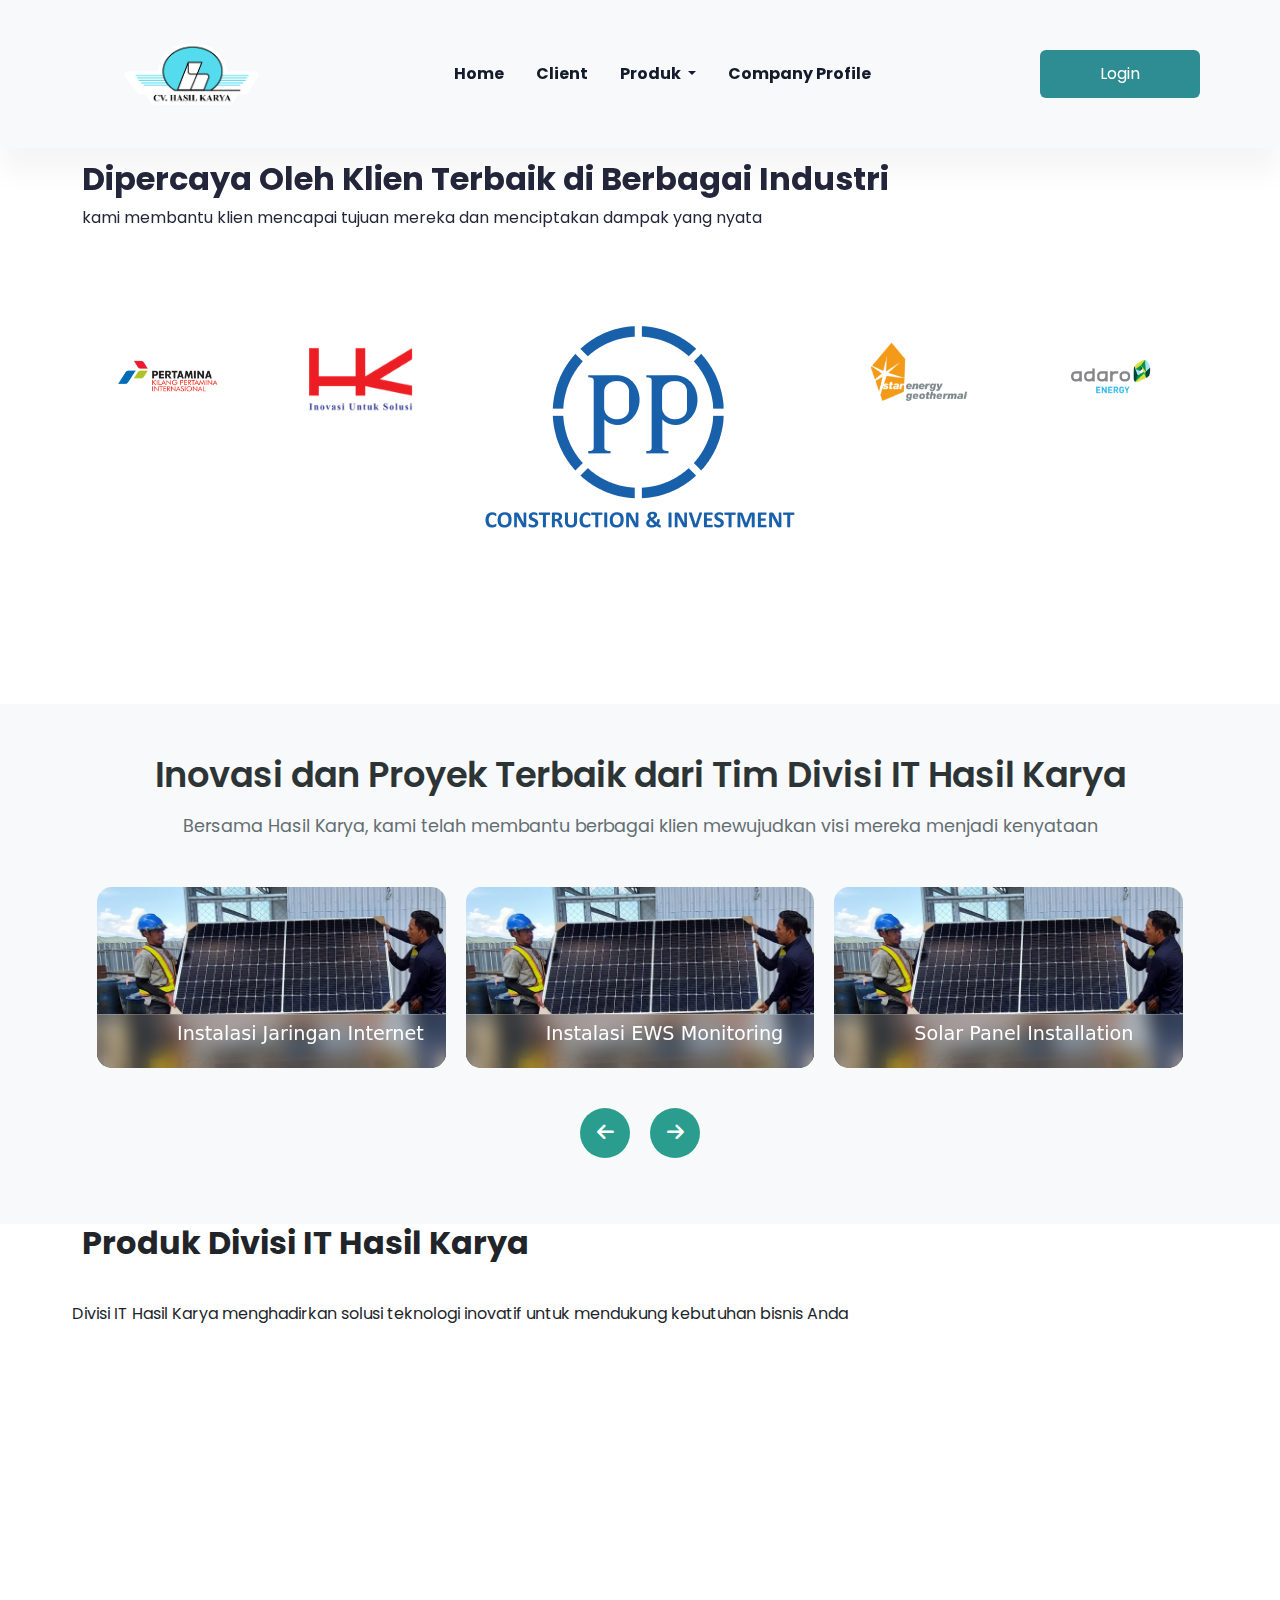
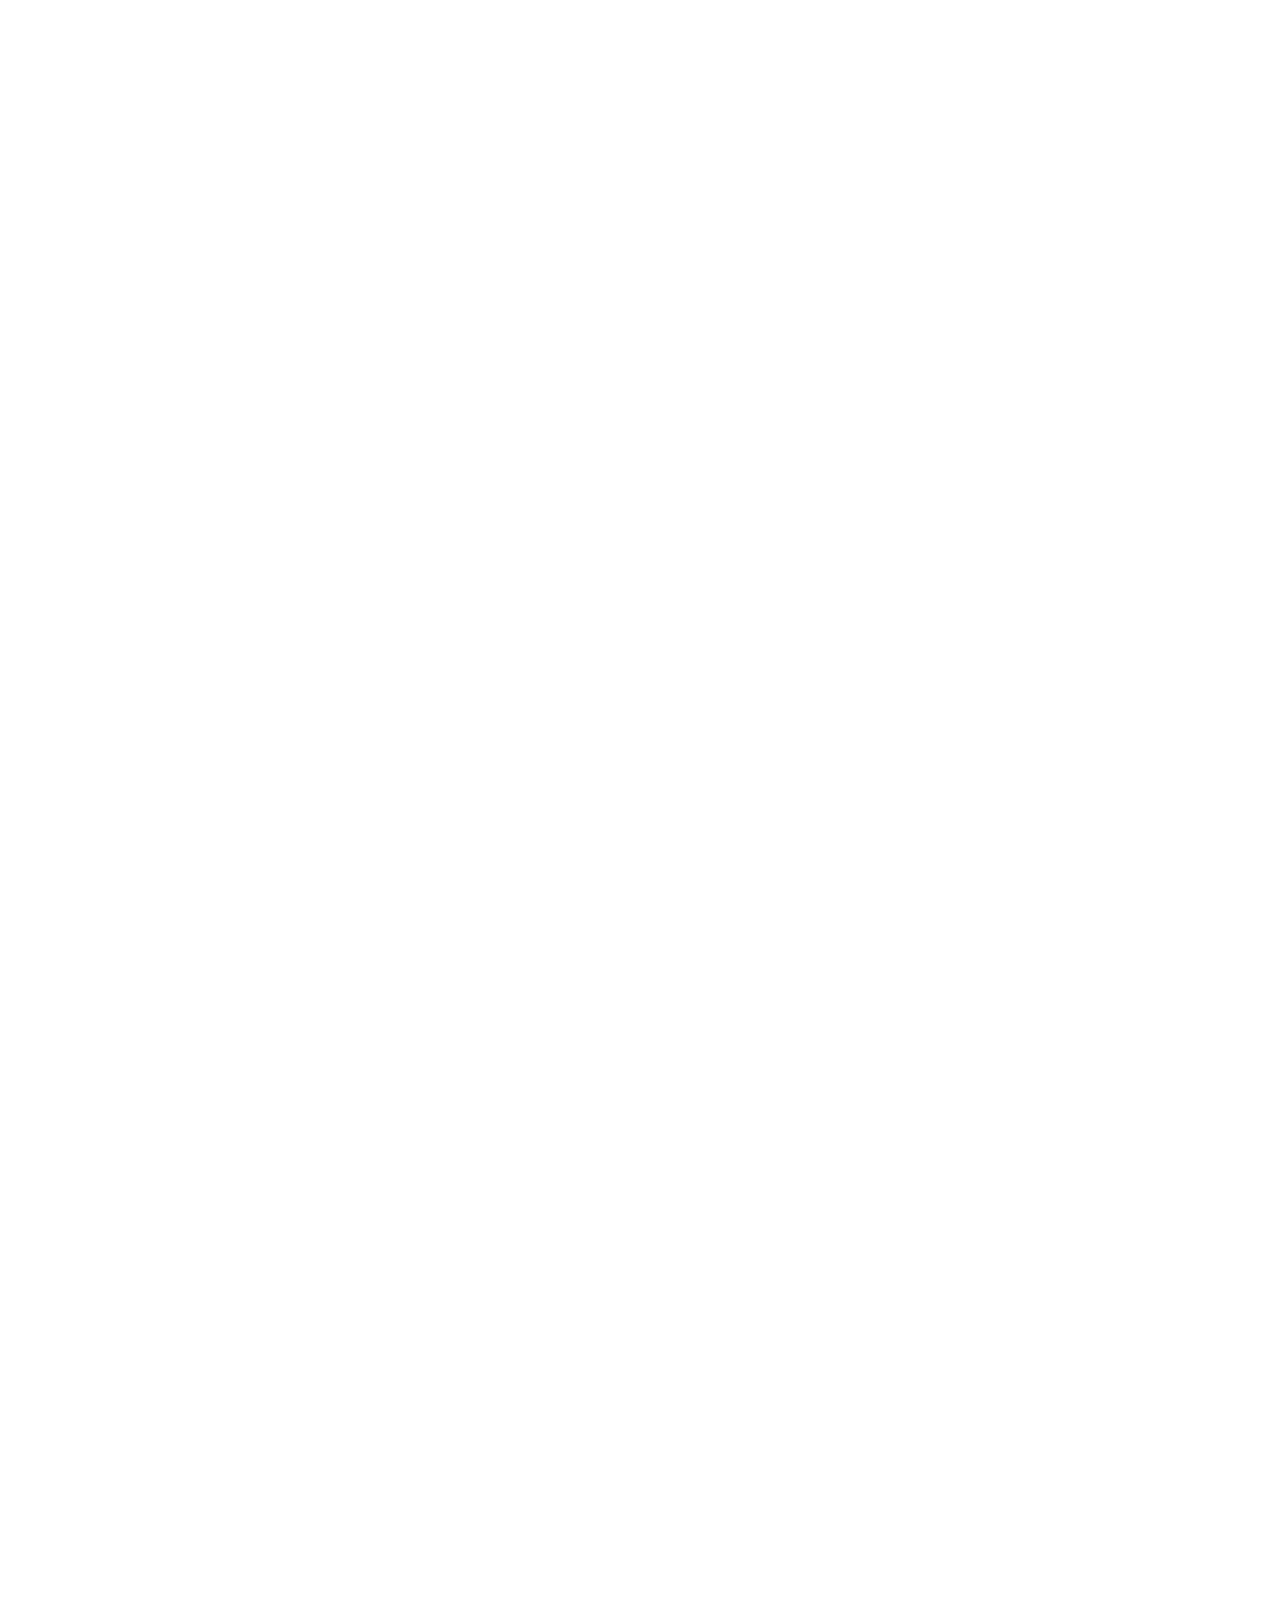
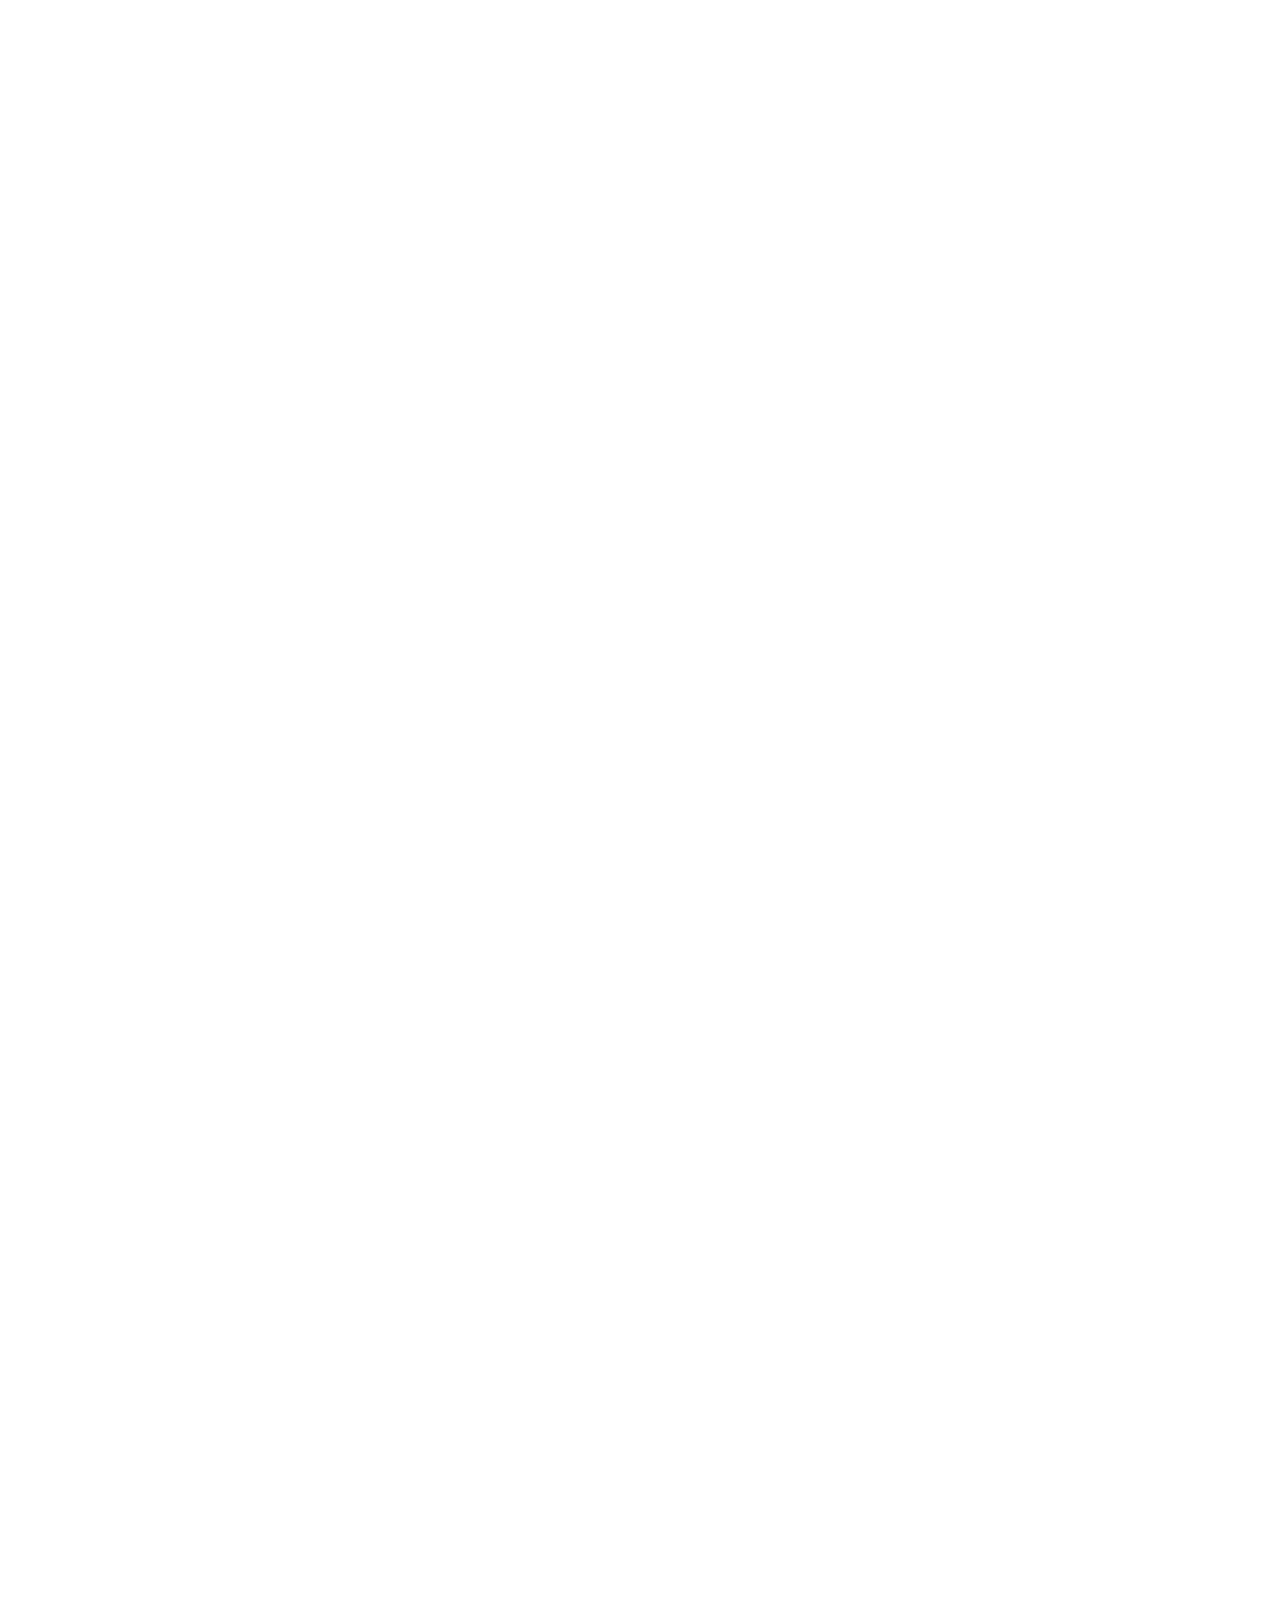
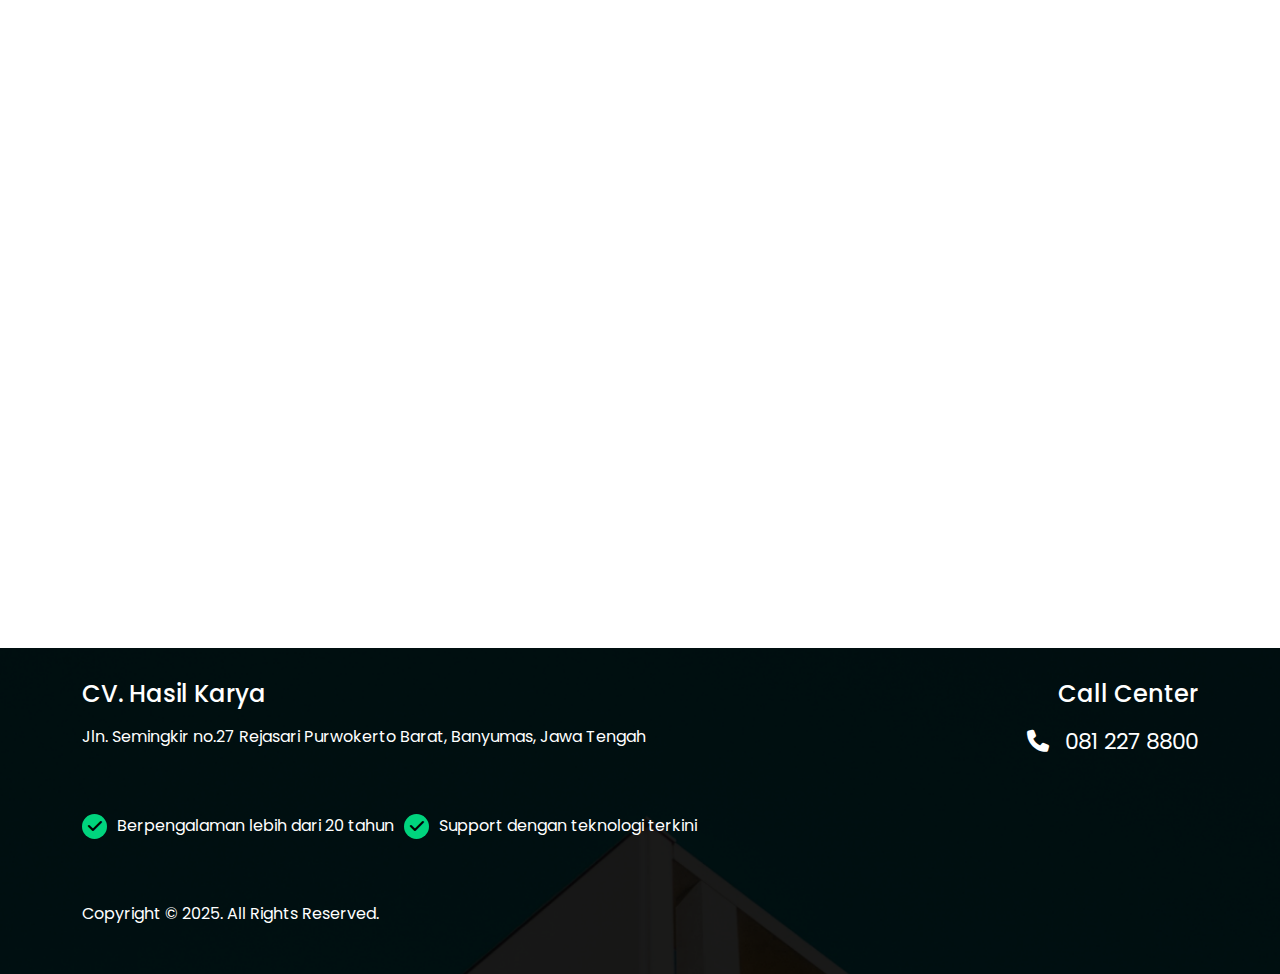
==== commit 3678954f: "update" ====
--- a/html/index.html
+++ b/html/index.html
@@ -74,7 +74,7 @@
                 </li>
             </ul>
             <div class="dropdown login-dropdown">
-                <a class="btn btn-secondary dropdown-toggle" href="#" role="button" id="dropdownMenuLink"
+                <a class="btn btn-secondary dropdown-toggle dropdown-toggle-login" href="#" role="button" id="dropdownMenuLink"
                     data-toggle="dropdown" aria-haspopup="true" aria-expanded="false">
                     Login 
                 </a>
@@ -88,28 +88,9 @@
     <!-- navbar end -->
 
     <!-- hero start -->
-    <div class="container container-hero position-relative">
+    <!-- <div class="container container-hero position-relative">
         <div class="container position-relative mt-5">
             <div id="carouselExampleCaptions" class="carousel slide">
-                <div class="carousel-indicators">
-                    <div class="d-flex justify-content-center">
-                        <button type="button" data-bs-target="#carouselExampleCaptions" data-bs-slide-to="0"
-                            class="active" aria-current="true" aria-label="Slide 1"></button>
-                        <button type="button" data-bs-target="#carouselExampleCaptions" data-bs-slide-to="1"
-                            aria-label="Slide 2"></button>
-                        <button type="button" data-bs-target="#carouselExampleCaptions" data-bs-slide-to="2"
-                            aria-label="Slide 3"></button>
-                    </div>
-
-                    <!-- <button class="carousel-control-prev" type="button" data-bs-target="#carouselExampleCaptions" data-bs-slide="prev">
-                        <span class="carousel-control-prev-icon" aria-hidden="true"></span>
-                        <span class="visually-hidden">Previous</span>
-                    </button>
-                    <button class="carousel-control-next" type="button" data-bs-target="#carouselExampleCaptions" data-bs-slide="next">
-                        <span class="carousel-control-next-icon" aria-hidden="true"></span>
-                        <span class="visually-hidden">Next</span>
-                    </button> -->
-                </div>
                 <div class="carousel-inner">
                     <div class="carousel-item active">
                         <img src="../public/index/Subtract1.png" class="d-block w-100" alt="Slide 1">
@@ -118,8 +99,8 @@
                                 <i class="fa-regular fa-building" style="color: #FFF; margin-right: 10px;"></i>
                                 Jasa Konstruksi & Pengembangan Teknologi
                             </p>
-                            <h3 style="font-weight: 600;">Solusi Mudah Mengelola Proyek, Bangunan, dan Aset</h3>
-                            <p class="mb-5">Dengan inovasi terbaru, kami memberikan solusi terbaik untuk
+                            <h1 style="font-weight: 600; font-size: 35px;">Solusi Mudah Mengelola <br> Proyek, Bangunan, dan Aset</h1>
+                            <p class="mb-4">Dengan inovasi terbaru, kami memberikan solusi terbaik untuk
                                 kebutuhan konstruksi Anda.</p>
                             <button class="btn btn-custom-hero" type="button">Produk Kami</button>
                         </div>
@@ -131,9 +112,9 @@
                                 <i class="fa-regular fa-building" style="color: #FFF; margin-right: 10px;"></i>
                                 Jasa Konstruksi & Pengembangan Teknologi
                             </p>
-                            <h3 style="font-weight: 600;">Pengelolaan Proyek dan Aset Jadi Lebih Praktis dan
-                                Efisien</h3>
-                            <p class="mb-5">Dengan inovasi terbaru, kami memberikan solusi terbaik untuk
+                            <h1 style="font-weight: 600; font-size: 35px;">Pengelolaan Proyek dan Aset <br> Jadi Lebih Praktis dan
+                                Efisien</h1>
+                            <p class="mb-4">Dengan inovasi terbaru, kami memberikan solusi terbaik untuk
                                 kebutuhan konstruksi Anda.</p>
                             <button class="btn btn-custom-hero" type="button">Produk Kami</button>
                         </div>
@@ -145,9 +126,8 @@
                                 <i class="fa-regular fa-building" style="color: #FFF; margin-right: 10px;"></i>
                                 Jasa Konstruksi & Pengembangan Teknologi
                             </p>
-                            <h3 style="font-weight: 600;">Dengan inovasi terbaru, kami memberikan solusi terbaik
-                                untuk kebutuhan konstruksi Anda.</h3>
-                            <p class="mb-5">Dengan inovasi terbaru, kami memberikan solusi terbaik untuk
+                            <h1 style="font-weight: 600; font-size: 35px;">Kemudahan Maksimal untuk <br> Mengatur Proyek, Bangunan</h1>
+                            <p class="mb-4">Dengan inovasi terbaru, kami memberikan solusi terbaik untuk
                                 kebutuhan konstruksi Anda.</p>
                             <button class="btn btn-custom-hero" type="button">Produk Kami</button>
                         </div>
@@ -155,12 +135,32 @@
                 </div>
 
                 <div class="carousel-footer">
-
-
-                </div>
-            </div>
-        </div>
-    </div>
+                    <div class="carousel-navigation d-flex justify-content-between align-items-center">
+                        <div class="carousel-indicators">
+                            <div class="d-flex">
+                                <button type="button" data-bs-target="#carouselExampleCaptions" data-bs-slide-to="0"
+                                    class="active" aria-current="true" aria-label="Slide 1"></button>
+                                <button type="button" data-bs-target="#carouselExampleCaptions" data-bs-slide-to="1"
+                                    aria-label="Slide 2"></button>
+                                <button type="button" data-bs-target="#carouselExampleCaptions" data-bs-slide-to="2"
+                                    aria-label="Slide 3"></button>
+                            </div>
+                        </div>
+                        
+                        <div class="nav-buttons">
+                            <button class="carousel-control" type="button" data-bs-target="#carouselExampleCaptions"
+                                data-bs-slide="prev">
+                                <i class="fa-solid fa-arrow-left"></i>
+                            </button>
+                            <button class="carousel-control" type="button" data-bs-target="#carouselExampleCaptions"
+                                data-bs-slide="next">
+                                <i class="fa-solid fa-arrow-right"></i>
+                            </button>
+                        </div>
+                    </div>
+            </div>
+        </div>
+    </div> -->
 
     <!-- hero end -->
 
@@ -227,100 +227,54 @@
     <!-- client end -->
 
     <!-- featured it product start -->
-<div class="container container-featured-product">
-    <div class="featured-product-text text-center">
-        <h2 style="font-weight: bold;">
-            Inovasi dan Proyek Terbaik dari Tim Divisi IT Hasil Karya
-        </h2>
-        <p>
-            Bersama Hasil Karya, kami telah membantu berbagai klien mewujudkan visi mereka menjadi kenyataan
-        </p>
+    <div class="project-section">
+        <div class="container">
+            <h2 class="text-center section-title">Inovasi dan Proyek Terbaik dari Tim Divisi IT Hasil Karya</h2>
+            <p class="text-center section-subtitle">Bersama Hasil Karya, kami telah membantu berbagai klien mewujudkan visi mereka menjadi kenyataan</p>
+    
+            <div id="projectCarousel" class="carousel slide" data-bs-ride="carousel">
+                <div class="carousel-inner">
+                    <div class="carousel-item active">
+                        <div class="row">
+                            <div class="col-md-4">
+                                <div class="carousel-card">
+                                    <img src="../public/index/instalasi-jaringan-internet.png" alt="Instalasi Jaringan Internet">
+                                    <h5 class="carousel-card-title text-center">Instalasi Jaringan Internet</h5>
+                                </div>
+                            </div>
+                            <div class="col-md-4">
+                                <div class="carousel-card">
+                                    <img src="../public/index/instalasi-jaringan-internet.png" alt="Instalasi EWS Monitoring">
+                                    <h5 class="carousel-card-title text-center">Instalasi EWS Monitoring</h5>
+                                </div>
+                            </div>
+                            <div class="col-md-4">
+                                <div class="carousel-card">
+                                    <img src="../public/index/instalasi-jaringan-internet.png" alt="Solar Panel Installation">
+                                    <h5 class="carousel-card-title text-center">Solar Panel Installation</h5>
+                                </div>
+                            </div>
+                        </div>
+                    </div>
+                </div>
+                
+                <div class="carousel-controls">
+                    <button class="carousel-control-prev" type="button" data-bs-target="#projectCarousel" data-bs-slide="prev">
+                        <i class="fas fa-arrow-left"></i>
+                        <span class="visually-hidden">Previous</span>
+                    </button>
+                    <button class="carousel-control-next" type="button" data-bs-target="#projectCarousel" data-bs-slide="next">
+                        <i class="fas fa-arrow-right"></i>
+                        <span class="visually-hidden">Next</span>
+                    </button>
+                </div>
+            </div>
+        </div>
     </div>
-
-    <!-- Bootstrap Carousel -->
-    <div id="featuredProductCarousel" class="carousel slide" data-bs-ride="carousel">
-        <div class="carousel-inner">
-            <!-- Slide 1 -->
-            <div class="carousel-item active">
-                <div class="row">
-                    <div class="col-md-4">
-                        <div class="card-body position-relative">
-                            <div class="card-img position-relative">
-                                <img src="../public/index/icon-img.png" class="icon-img" alt="Icon">
-                                <img src="../public/index/instalasi-jaringan-internet.png" alt="">
-                            </div>
-                            <div class="glassmorphic-text">
-                                Instalasi Jaringan Internet
-                            </div>
-                        </div>
-                    </div>
-                    <div class="col-md-4">
-                        <div class="card-body position-relative">
-                            <div class="card-img position-relative">
-                                <img src="../public/index/icon-img.png" class="icon-img" alt="Icon">
-                                <img src="../public/index/instalasi-ews-monitoring.png" alt="">
-                            </div>
-                            <div class="glassmorphic-text">
-                                Instalasi EWS Monitoring
-                            </div>
-                        </div>
-                    </div>
-                    <div class="col-md-4">
-                        <div class="card-body">
-                            <img src="../public/index/instalasi-jaringan-internet.png" alt="">
-                        </div>
-                    </div>
-                </div>
-            </div>
-
-            <!-- Slide 2 -->
-            <div class="carousel-item">
-                <div class="row">
-                    <div class="col-md-4">
-                        <div class="card-body position-relative">
-                            <div class="card-img position-relative">
-                                <img src="../public/index/icon-img.png" class="icon-img" alt="Icon">
-                                <img src="../public/index/instalasi-jaringan-internet.png" alt="">
-                            </div>
-                            <div class="glassmorphic-text">
-                                Instalasi CCTV
-                            </div>
-                        </div>
-                    </div>
-                    <div class="col-md-4">
-                        <div class="card-body position-relative">
-                            <div class="card-img position-relative">
-                                <img src="../public/index/icon-img.png" class="icon-img" alt="Icon">
-                                <img src="../public/index/instalasi-ews-monitoring.png" alt="">
-                            </div>
-                            <div class="glassmorphic-text">
-                                Pemasangan Server
-                            </div>
-                        </div>
-                    </div>
-                    <div class="col-md-4">
-                        <div class="card-body">
-                            <img src="../public/index/instalasi-jaringan-internet.png" alt="">
-                        </div>
-                    </div>
-                </div>
-            </div>
-        </div>
-
-        <!-- Navigasi Panah -->
-        <button class="carousel-control-prev" type="button" data-bs-target="#featuredProductCarousel" data-bs-slide="prev">
-            <span class="carousel-control-prev-icon" aria-hidden="true"></span>
-        </button>
-        <button class="carousel-control-next" type="button" data-bs-target="#featuredProductCarousel" data-bs-slide="next">
-            <span class="carousel-control-next-icon" aria-hidden="true"></span>
-        </button>
-    </div>
-</div>
-
     <!-- featured it product end -->
 
     <!-- featured sipil product start -->
-    <div class="container container-civil-product mb-5" id="civil-product">
+    <!-- <div class="container container-civil-product mb-5" id="civil-product">
         <div class="featured-product-text text-center">
             <h2 style="font-weight: bold;">
                 Inovasi dan Proyek Terbaik dari Tim Divisi Sipil Hasil Karya
@@ -459,7 +413,7 @@
             <i class="fa-solid fa-arrow-left button-circle" style="color:#fff;"></i>
             <i class="fa-solid fa-arrow-right button-circle" style="color:#fff;"></i>
         </div>
-    </div>
+    </div> -->
     <!--  -->
 
     <!-- Modal dengan Carousel -->
@@ -511,9 +465,9 @@
     <!-- product start -->
     <div class="container container-text-product">
 
+        <h2 style="font-weight: bold;">Produk Divisi IT Hasil Karya</h2>
     </div>
     <div class="container container-product">
-        <h2 style="font-weight: bold;">Produk Divisi IT Hasil Karya</h2>
         <p>Divisi IT Hasil Karya menghadirkan solusi teknologi inovatif untuk mendukung kebutuhan bisnis Anda</p>
         <div class="card card-product" data-aos="fade-up">
             <div class="number-circle" style="color: #fff;">1</div>
--- a/css/style.css
+++ b/css/style.css
@@ -17,7 +17,6 @@
 }
 /* size container */
 
-/* splash screen */
 /* Style Splash Screen */
 #splash-screen {
   position: fixed;
@@ -28,6 +27,7 @@
   justify-content: center;
   align-items: center;
   z-index: 9999;
+  overflow: hidden;
   transition: opacity 1s ease-out; /* Efek fade-out */
 }
 
@@ -38,17 +38,64 @@
   opacity: 0;
   transform: scale(2.5);
   animation: fadeInZoom 1.5s ease-out forwards;
-}
-
-/* Animasi fade-in + zoom-in */
+  z-index: 10;
+}
+
+/* Lingkaran Animasi */
+.circle {
+  position: absolute;
+  border: 2px solid white;
+  border-radius: 50%;
+  animation: spin 2s linear infinite, fadeInOut 2.5s ease-in-out infinite;
+}
+
+.circle:nth-child(1) {
+  width: 200px;
+  height: 200px;
+  animation-delay: 0s;
+}
+
+.circle:nth-child(2) {
+  width: 250px;
+  height: 250px;
+  animation-delay: 0.5s;
+}
+
+.circle:nth-child(3) {
+  width: 300px;
+  height: 300px;
+  animation-delay: 1s;
+}
+
+/* Animasi fade-in + zoom-in logo */
 @keyframes fadeInZoom {
   0% {
-      opacity: 0;
-      transform: scale(2.5);
+    opacity: 0;
+    transform: scale(2.5);
   }
   100% {
-      opacity: 1;
-      transform: scale(2.4);
+    opacity: 1;
+    transform: scale(1.3);
+  }
+}
+
+/* Animasi rotasi lingkaran */
+@keyframes spin {
+  0% {
+    transform: rotate(0deg);
+  }
+  100% {
+    transform: rotate(360deg);
+  }
+}
+
+/* Animasi fade-in-out untuk lingkaran */
+@keyframes fadeInOut {
+  0%, 100% {
+    opacity: 0;
+  }
+  50% {
+    opacity: 1;
   }
 }
 
@@ -57,7 +104,6 @@
   display: none;
 }
 
-/* splash screen */
 
 /* navbar css */
 * {
@@ -200,7 +246,7 @@
   color: white;
   padding: 1rem;
 }
-.dropdown-toggle::after {
+.dropdown-toggle-login::after {
   display: none;
 }
   /* navbar css end */
@@ -211,7 +257,6 @@
   background-color: #fff;
   color: #000;
   border: none;
-  padding: 8px 24px;
   border-radius: 4px;
   font-weight: 500;
   padding: 12px 18px;
@@ -247,9 +292,42 @@
 /* Carousel Controls */
 /* Slide Indicators */
 .carousel-indicators {
+  bottom: 5%;
+  justify-content: flex-start;
+}
+.carousel-footer {
   position: absolute;
   bottom: 5%;
-  justify-content: flex-start;
+  width: 100%;
+  padding: 0 2rem;
+}
+
+.carousel-navigation {
+  max-width: 1200px;
+  margin: 0 auto;
+  width: 100%;
+}
+
+.carousel-indicators {
+  position: static;
+  margin: 0;
+}
+
+.carousel-control {
+  width: 40px;
+  height: 40px;
+  border-radius: 50%;
+  background: rgba(255, 255, 255, 0.3);
+  border: none;
+  color: white;
+  display: flex;
+  align-items: center;
+  justify-content: center;
+  transition: background-color 0.3s ease;
+}
+
+.carousel-control:hover {
+  background: rgba(255, 255, 255, 0.3);
 }
 
 /* Glassmorphism Card */
@@ -316,7 +394,6 @@
     font-size: 16px; 
   }
   .card-client {
-    border-radius: 20px;
     padding: 1rem;
     margin-top: 4rem;
     margin-bottom: 4rem;
@@ -339,7 +416,6 @@
     flex-wrap: wrap;
     justify-content: space-between;
 }
-
 .card-image img {
     max-width: 100%;
     height: auto;
@@ -349,53 +425,106 @@
   /* client section end */
 
   /* featured product section start */
-  .container-featured-product {
-    /* background-color: #F2F4F3; */
-    margin-top: 4rem;
-    margin-bottom: 4rem;
-    width: 1920px;
-    height: 500px;
-  }
-  .featured-product-text {
-    font-family: 'poppins';  
-    color:  #24273B; 
-    font-size: 16px; 
-  }
-  .card-featured-product {
-    background: #F2F4F3 ;
-    border-radius: 20px;
-    padding: 1rem;
-    margin-top: 2rem;
-    margin-bottom: 4rem;
-    border: none; 
-    outline: none;
-    border-radius: 16px;
-  }
-  .button-circle {
+  .project-section {
+    padding: 50px 0;
+    background-color: #f8f9fa;
+}
+
+.carousel-card {
+    position: relative;
+    border-radius: 15px;
+    overflow: hidden;
+    margin: 0 10px; 
+}
+
+.carousel-card img {
+    width: 100%;
+    height: 100%;
+    object-fit: cover;
+}
+
+.carousel-card::after {
+    content: '';
+    position: absolute;
+    bottom: 0;
+    left: 0;
+    right: 0;
+    height: 30%;
+    background: rgba(255, 255, 255, 0.1);
+    backdrop-filter: blur(10px);
+    -webkit-backdrop-filter: blur(10px);
+    border-top: 1px solid rgba(255, 255, 255, 0.2);
+}
+
+.carousel-card-title {
+    position: absolute;
+    bottom: 15px;
+    left: 80px;
+    color: white;
+    z-index: 2;
+    font-weight: 500;
+    font-size: 1.2rem;
+}
+
+.carousel-controls {
+    display: flex;
+    justify-content: center;
+    gap: 20px;
+    margin-top: 40px;
+}
+
+.carousel-control-prev,
+.carousel-control-next {
+    position: static;
     width: 50px;
     height: 50px;
-    background-color: #2E8C93;
+    background-color: #2A9D8F;
     border-radius: 50%;
+    opacity: 1;
+    transition: all 0.3s ease;
     display: flex;
     align-items: center;
     justify-content: center;
-    box-shadow: 0 0 10px rgba(0, 0, 0, 0.1); /* Menambahkan efek bayangan */
-    border: 3px solid rgba(88, 160, 163, 0.3); /* Warna lingkaran luar transparan */
-    position: relative;
-    cursor: pointer;
-  }
-  
-  .button-circle:hover {
-    background-color: #4d9195; /* Warna saat hover */
-    transition: background-color 0.3s ease;
-  }
-  
-  .btn-product {
-    display: flex;
-    gap:10rem;
-    justify-content: center;
-    align-items: center;
-  }
+}
+
+.carousel-control-prev:hover,
+.carousel-control-next:hover {
+    background-color: #238579;
+    transform: scale(1.1);
+}
+
+.carousel-control-prev i,
+.carousel-control-next i {
+    color: white;
+    font-size: 1.2rem;
+}
+
+.section-title {
+    font-size: 2.2rem;
+    font-weight: 600;
+    margin-bottom: 1rem;
+    font-family: 'poppins';
+    color: #2d3436;
+}
+
+.section-subtitle {
+    color: #636e72;
+    margin-bottom: 3rem;
+    font-size: 1.1rem;
+    font-family: 'poppins';
+}
+
+.carousel-inner {
+    padding: 0 15px;
+}
+
+.row {
+    margin: 0 -10px;
+}
+
+.col-md-4 {
+    padding: 0;
+}
   /* featured product section end */
 
   /* featured civil product section start */
@@ -436,7 +565,7 @@
     color: white;
     font-weight: bold;
     text-align: center;
-    width: 87%; /* Lebar diperbesar */
+    width: 93%; /* Lebar diperbesar */
     max-width: 95%; /* Agar tidak terlalu mepet */
 }
 .card-img {
@@ -479,6 +608,102 @@
   padding: 0;
 }
 
+/* Carousel styling */
+.carousel {
+  position: relative;
+  margin-bottom: 1rem;
+}
+
+.carousel-item img {
+  border-radius: 8px;
+  width: 100%;
+  height: auto;
+  object-fit: cover;
+}
+
+/* Thumbnail preview container */
+.thumbnail-preview {
+  display: flex;
+  gap: 10px;
+  padding: 1rem;
+  justify-content: center;
+  align-items: center;
+}
+
+.thumbnail {
+  width: 100px;
+  height: 60px;
+  border-radius: 4px;
+  cursor: pointer;
+  opacity: 0.6;
+  transition: opacity 0.3s;
+}
+
+.thumbnail.active {
+  opacity: 1;
+  border: 2px solid white;
+}
+
+/* Custom navigation buttons */
+.modal-footer {
+  border-top: none;
+  justify-content: space-between;
+  padding: 1rem 1.5rem;
+}
+
+.nav-buttons {
+  display: flex;
+  gap: 1rem;
+}
+
+.carousel-control {
+  /* background: #2E8C93; */
+  border: none;
+  border-radius: 50%;
+  width: 40px;
+  height: 40px;
+  display: flex;
+  align-items: center;
+  justify-content: center;
+  cursor: pointer;
+  transition: background-color 0.3s;
+}
+
+
+.carousel-control:hover {
+  background: rgba(255, 255, 255, 0.3);
+}
+
+.carousel-control i {
+  color: white;
+}
+/* modal style */
+.modal-content {
+  background: rgba(255, 255, 255, 0.15);
+  backdrop-filter: blur(10px);
+  border: 1px solid rgba(255, 255, 255, 0.2);
+  box-shadow: 0 8px 32px rgba(0, 0, 0, 0.1);
+  padding: 3rem;
+  font-family: 'poppins';
+}
+
+/* Modal header styling */
+.modal-title {
+  color: white;
+  font-weight: 600;
+}
+
+.btn-close {
+  background-color: white;
+  opacity: 0.8;
+  border-radius: 50%;
+}
+
+/* Modal body styling */
+.modal-body {
+  padding: 0;
+}
+
 
 /* Carousel styling */
 
@@ -625,6 +850,7 @@
   color: #fff;
 }
 
+
 .footer-circle-check {
   width: 25px;
   height: 25px;
@@ -641,4 +867,123 @@
   gap: 10px;
   font-family: 'Poppins';
 }
-/* footer section end */+/* footer section end */
+
+.container-text-product {
+  font-family: 'poppins';
+  font-weight
+}
+
+@media (max-width: 768px) {
+  .container-brigde {
+    margin-bottom: 5rem;
+  }
+  .hero-label {
+    font-size: 24px; 
+  }
+  .automation-jembatan-hero img {
+    max-width: 100%; /* Gambar tidak akan melebihi lebar container */
+    height: 100px; /* Menjaga proporsi gambar */
+    display: block; 
+    margin: 20px auto; 
+  }
+  .automation-bridge-label {
+    font-size: 24px; 
+    font-family: 'poppins'; 
+    line-height: 1.4; 
+    margin: 1.5rem 0; 
+    font-weight: bold;
+  }
+  .bridge-img img {
+    max-width: 100%; /* Gambar tidak akan melebihi lebar container */
+    height: 100%; /* Menjaga proporsi gambar */
+  }
+  .navbar-brand {
+    padding-left: 0px;
+  }
+  .navbar-brand img {
+    max-height: 50px;
+  }
+  .navbar {
+    display: flex;
+    justify-content: space-between;
+    align-items: center;
+    padding: 12px 20px; /* Sesuaikan padding */
+  }
+  .navbar-brand {
+    margin-left: 0; 
+    padding-left: 0;
+  }
+
+  .navbar-toggler {
+    margin-right: 0;
+  }
+  .footer-content {
+    flex-direction: column; /* Elemen berada dalam satu kolom */
+    text-align: center; /* Pusatkan teks */
+  }
+
+  .call-center {
+    text-align: center; /* Agar selaras di layar kecil */
+    margin-top: 25px;
+    margin-left: 5rem;
+  }
+
+  .footer-check-container {
+    flex-direction: column; /* Elemen dalam satu kolom */
+    gap: 5px; /* Kurangi jarak antar elemen */
+  }
+  .section-title {
+    font-size: 1rem;
+    font-weight: 600;
+    margin-bottom: 1rem;
+    font-family: 'poppins';
+    color: #2d3436;
+}
+
+.section-subtitle {
+    color: #636e72;
+    margin-bottom: 3rem;
+    font-size: 1rem;
+    font-family: 'poppins';
+}
+
+.carousel-card img {
+  margin-top: 20px;
+  margin-bottom: 20px;
+}
+
+.carousel-card::after {
+  height: 25%;
+}
+
+.card-client {
+  border-radius: 20px;
+  padding: 1rem;
+  margin-top: 4rem;
+  margin-bottom: 4rem;
+  position: relative;
+  border: none; 
+  outline: none;
+  border-radius: 16px;
+}
+.card-client-pp {
+  padding: 1rem;
+  margin-top: 4rem;
+  margin-bottom: 4rem;
+  position: relative;
+  border: none; 
+  outline: none;
+  border-radius: 16px;
+}
+.card-image img {
+  max-width: 80%;
+  height: auto;
+  object-fit: cover;
+}
+.card-image-pp{
+  max-width: 90%;
+  height: auto;
+  object-fit: cover;
+}
+}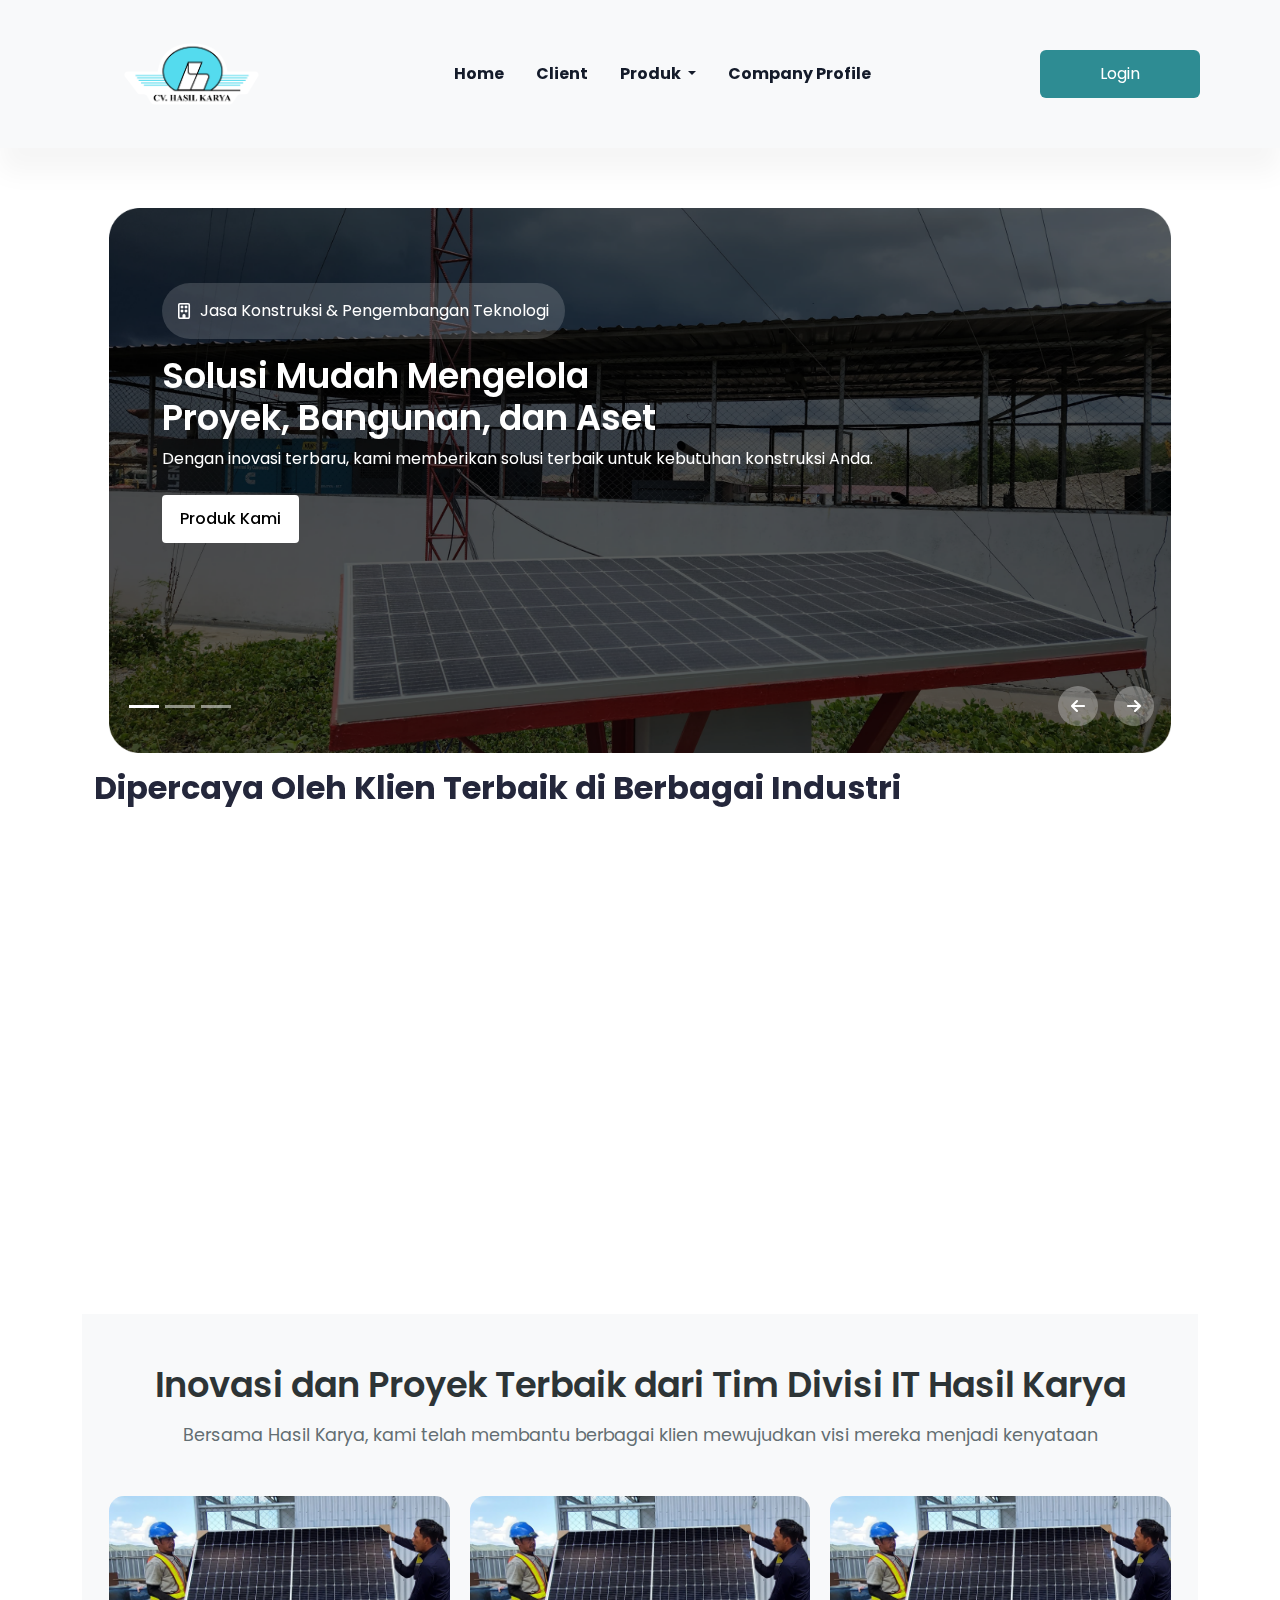
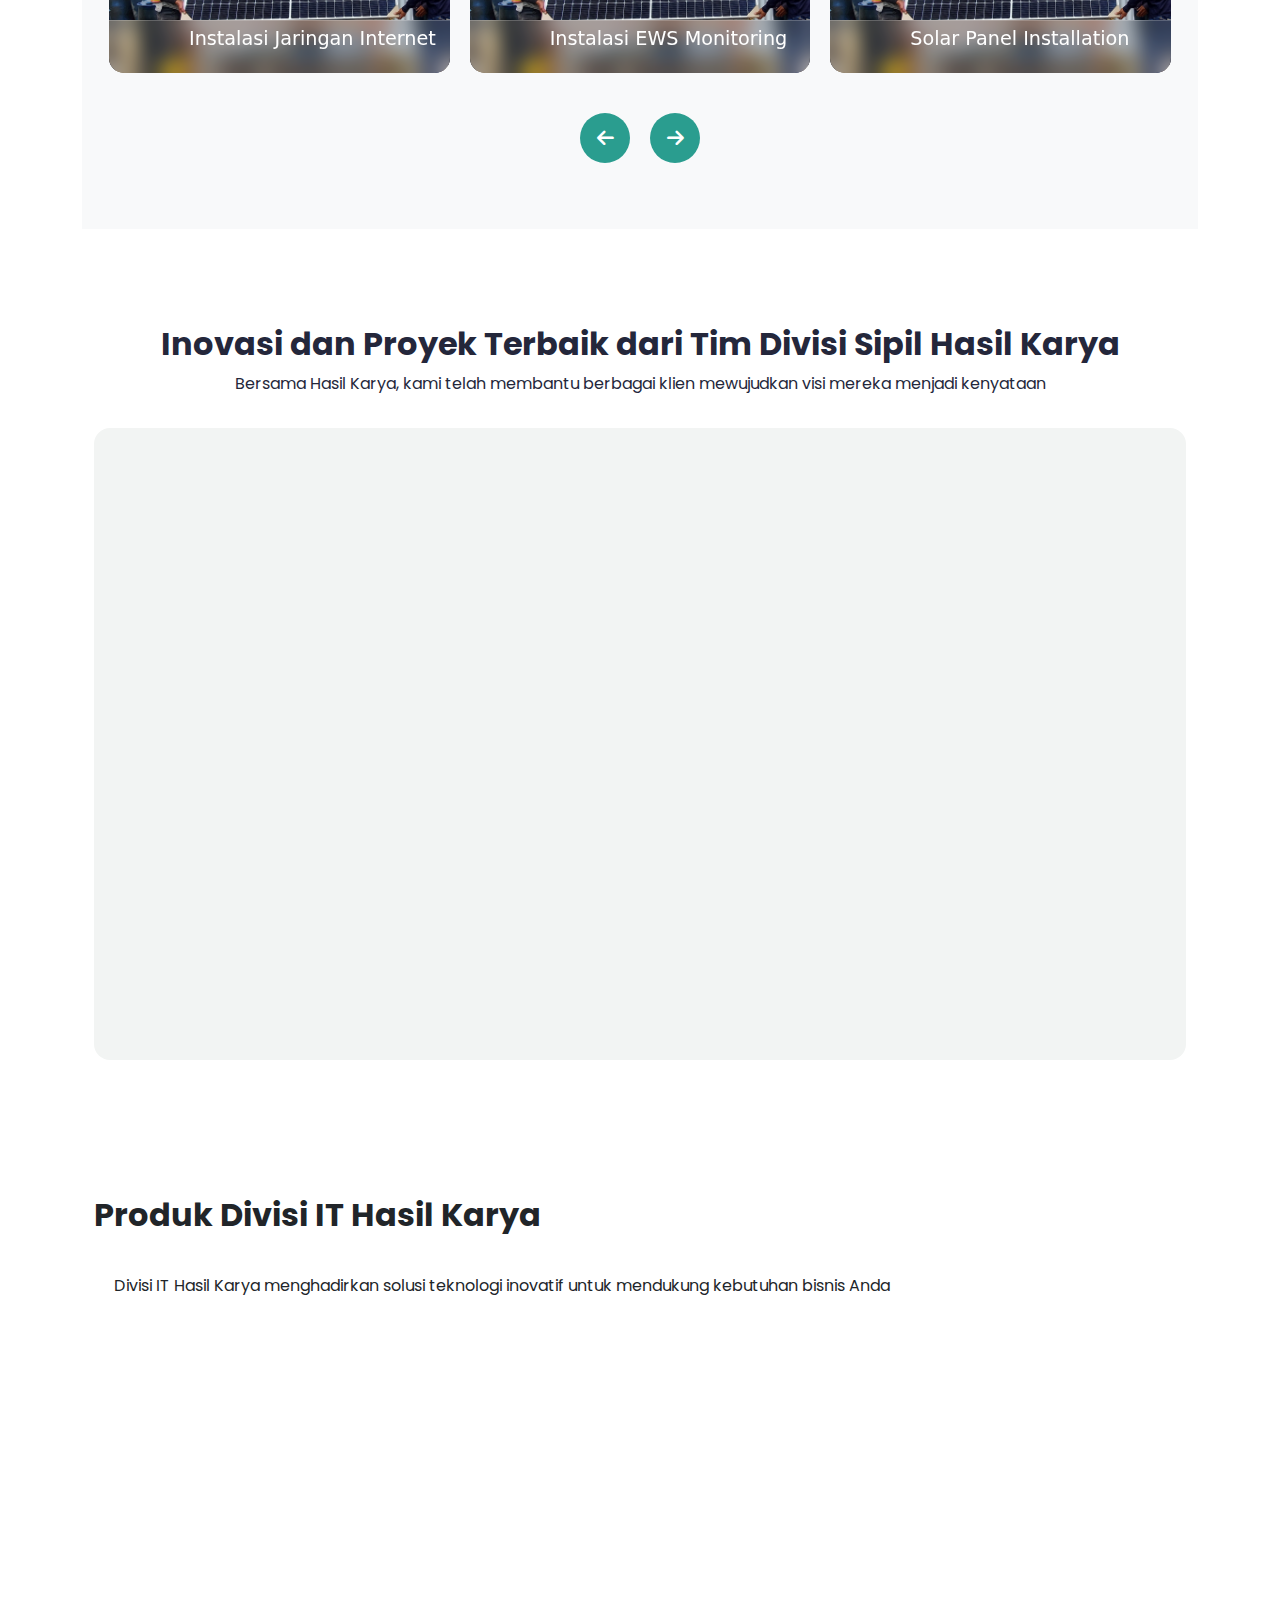
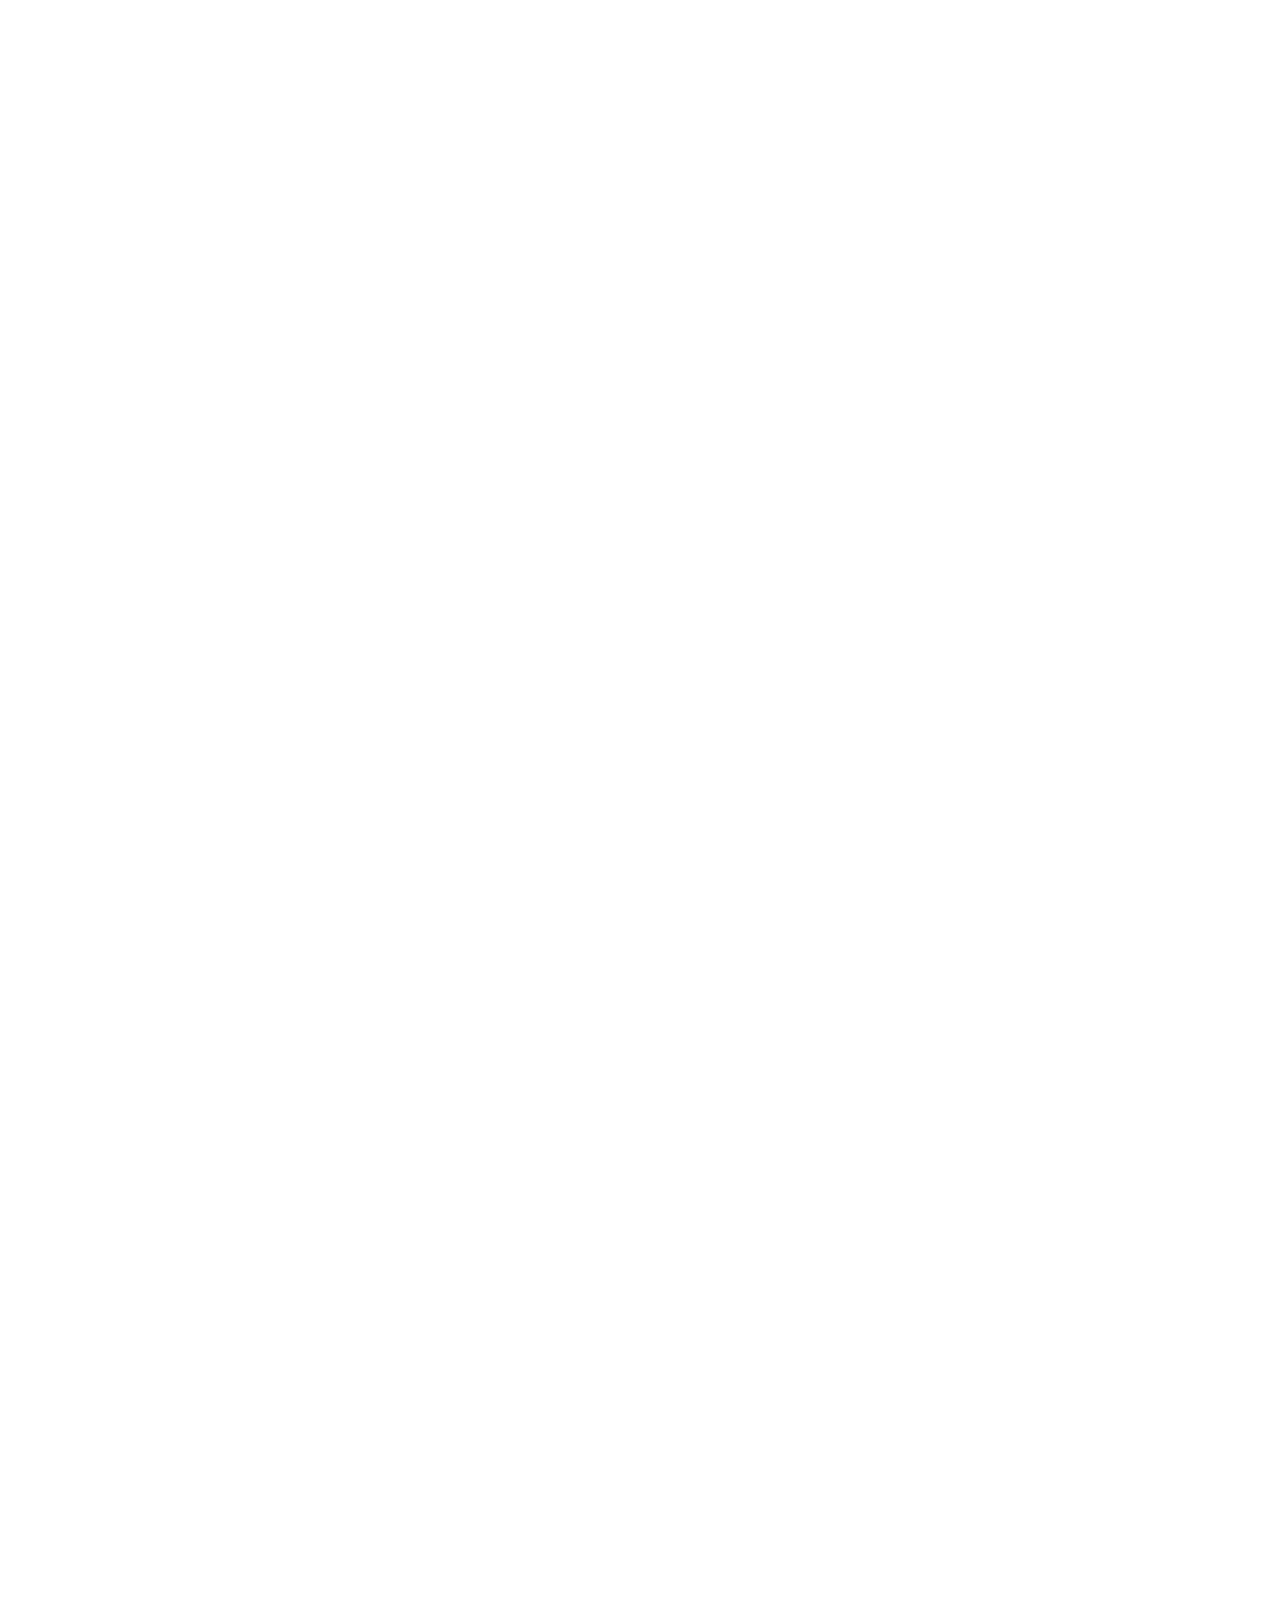
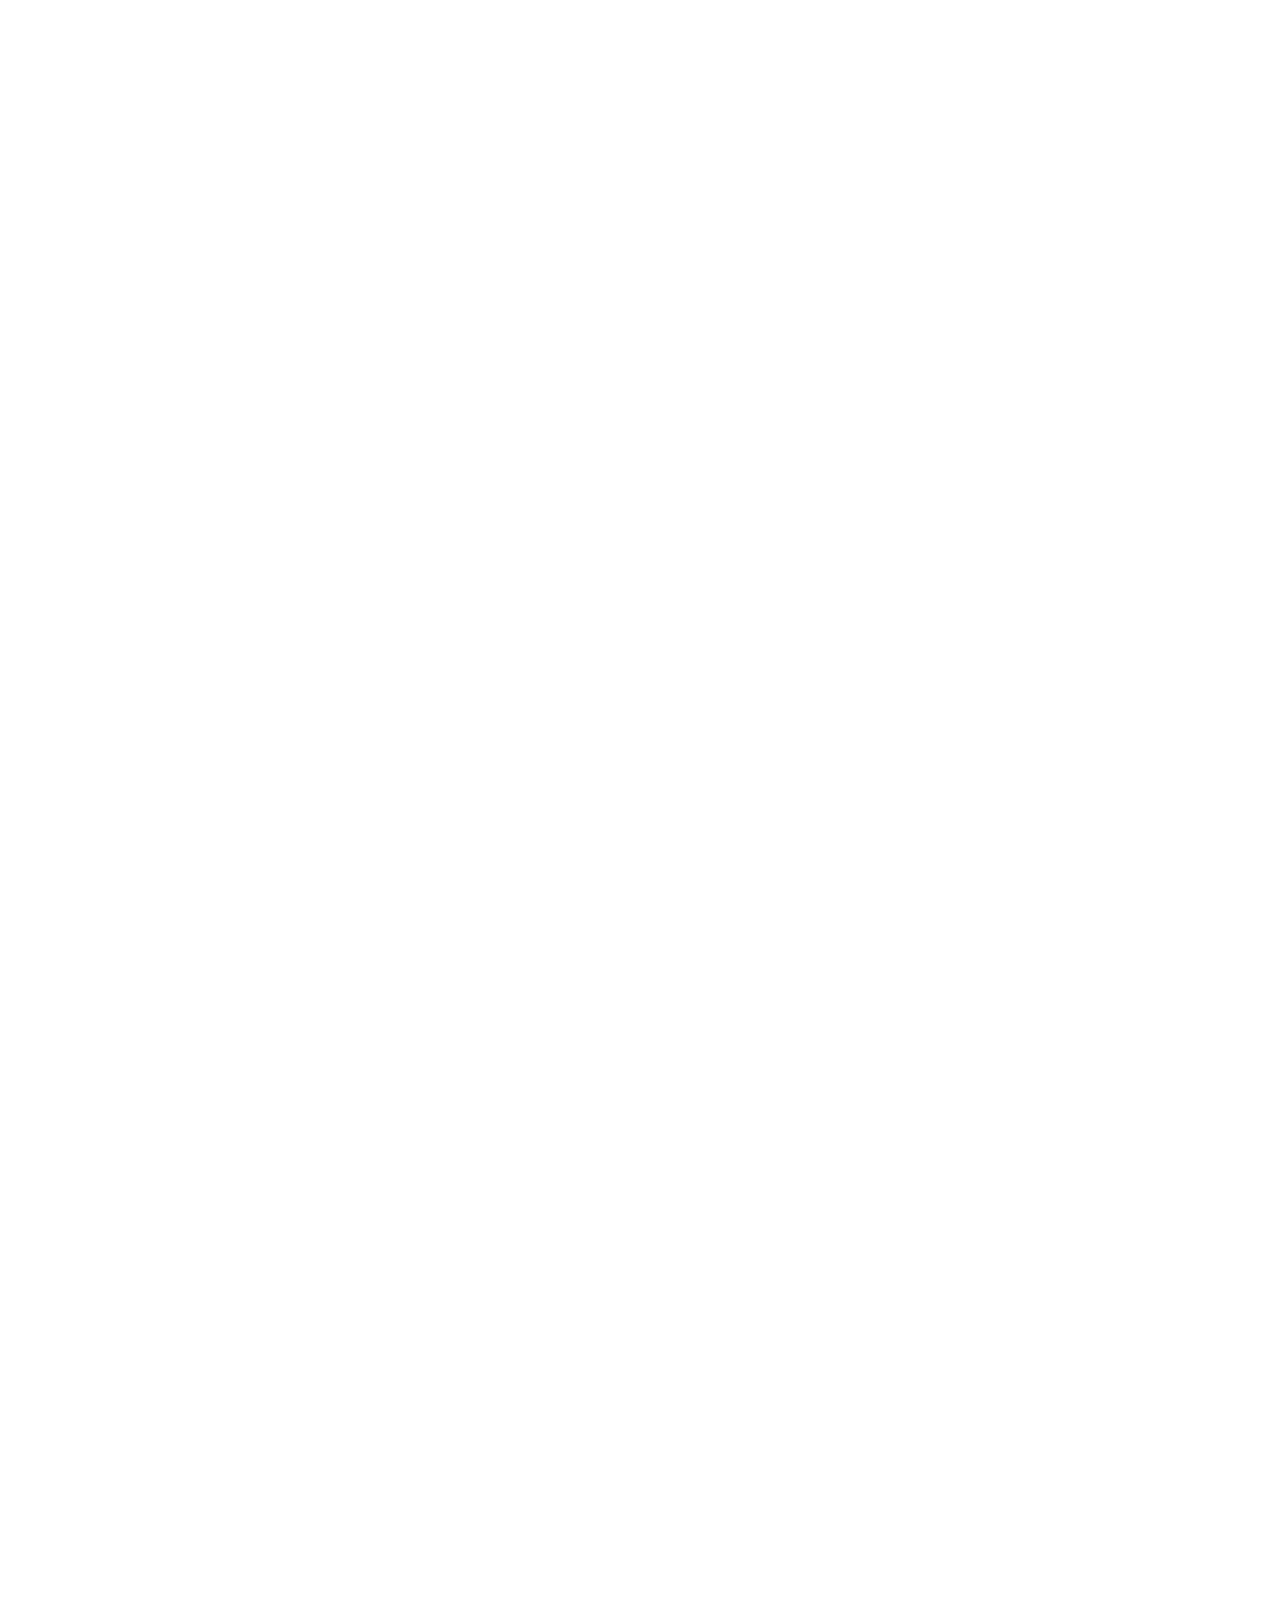
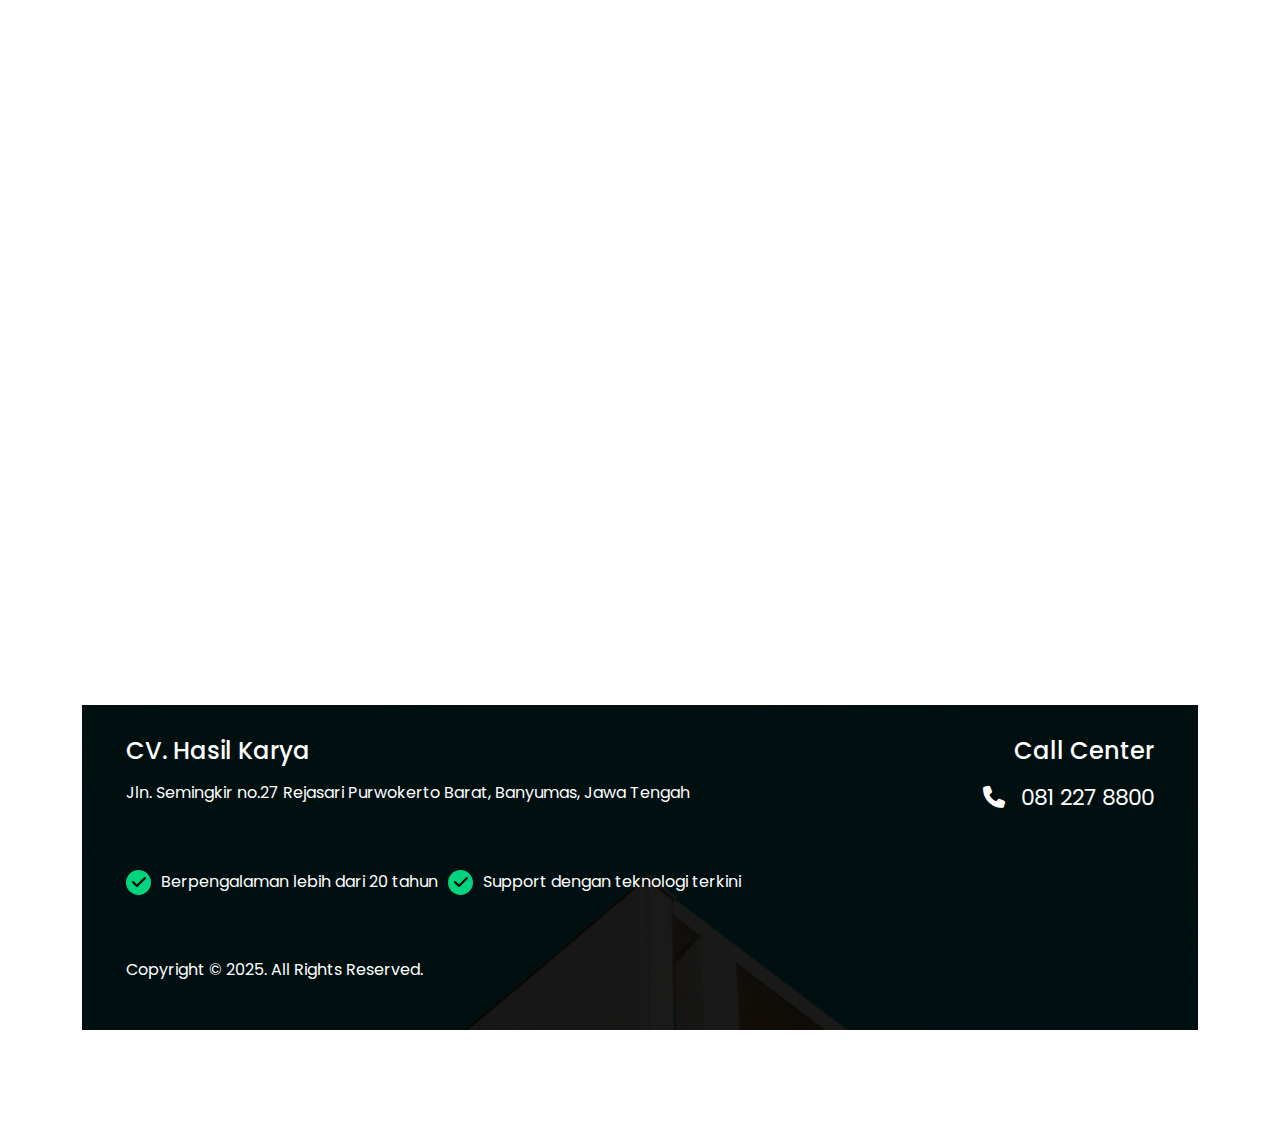
==== commit 1517d296: "update" ====
--- a/html/index.html
+++ b/html/index.html
@@ -62,7 +62,8 @@
                             <a class="dropdown-item" href="../html/fuel-system.html">Fuel System Dispenser Solar</a>
                             <a class="dropdown-item" href="../html/ews.html">Early Warning System Banjir dan Gempa
                                 Bumi</a>
-                            <a class="dropdown-item" href="../html/automation-jembatan.html">Automation Jembatan Timbang
+                            <a class="dropdown-item" href="../html/automation-jembatan.html">
+                                Automation Jembatan Timbang
                                 & Portal Gate</a>
                             <a class="dropdown-item" href="#">Solar Cell</a>
                             <a class="dropdown-item" href="#">CCTV Wireless Proyek</a>
@@ -74,9 +75,9 @@
                 </li>
             </ul>
             <div class="dropdown login-dropdown">
-                <a class="btn btn-secondary dropdown-toggle dropdown-toggle-login" href="#" role="button" id="dropdownMenuLink"
-                    data-toggle="dropdown" aria-haspopup="true" aria-expanded="false">
-                    Login 
+                <a class="btn btn-secondary dropdown-toggle dropdown-toggle-login" href="#" role="button"
+                    id="dropdownMenuLink" data-toggle="dropdown" aria-haspopup="true" aria-expanded="false">
+                    Login
                 </a>
                 <div class="dropdown-menu" aria-labelledby="dropdownMenuLink">
                     <a class="dropdown-item login" href="https://ews.hasilkarya.co.id">Login EWS</a>
@@ -88,7 +89,7 @@
     <!-- navbar end -->
 
     <!-- hero start -->
-    <!-- <div class="container container-hero position-relative">
+    <div class="container container-hero position-relative">
         <div class="container position-relative mt-5">
             <div id="carouselExampleCaptions" class="carousel slide">
                 <div class="carousel-inner">
@@ -160,7 +161,7 @@
                     </div>
             </div>
         </div>
-    </div> -->
+    </div>
 
     <!-- hero end -->
 
@@ -230,40 +231,46 @@
     <div class="project-section">
         <div class="container">
             <h2 class="text-center section-title">Inovasi dan Proyek Terbaik dari Tim Divisi IT Hasil Karya</h2>
-            <p class="text-center section-subtitle">Bersama Hasil Karya, kami telah membantu berbagai klien mewujudkan visi mereka menjadi kenyataan</p>
-    
+            <p class="text-center section-subtitle">Bersama Hasil Karya, kami telah membantu berbagai klien mewujudkan
+                visi mereka menjadi kenyataan</p>
+
             <div id="projectCarousel" class="carousel slide" data-bs-ride="carousel">
                 <div class="carousel-inner">
                     <div class="carousel-item active">
                         <div class="row">
                             <div class="col-md-4">
                                 <div class="carousel-card">
-                                    <img src="../public/index/instalasi-jaringan-internet.png" alt="Instalasi Jaringan Internet">
+                                    <img src="../public/index/instalasi-jaringan-internet.png"
+                                        alt="Instalasi Jaringan Internet">
                                     <h5 class="carousel-card-title text-center">Instalasi Jaringan Internet</h5>
                                 </div>
                             </div>
                             <div class="col-md-4">
                                 <div class="carousel-card">
-                                    <img src="../public/index/instalasi-jaringan-internet.png" alt="Instalasi EWS Monitoring">
+                                    <img src="../public/index/instalasi-jaringan-internet.png"
+                                        alt="Instalasi EWS Monitoring">
                                     <h5 class="carousel-card-title text-center">Instalasi EWS Monitoring</h5>
                                 </div>
                             </div>
                             <div class="col-md-4">
                                 <div class="carousel-card">
-                                    <img src="../public/index/instalasi-jaringan-internet.png" alt="Solar Panel Installation">
+                                    <img src="../public/index/instalasi-jaringan-internet.png"
+                                        alt="Solar Panel Installation">
                                     <h5 class="carousel-card-title text-center">Solar Panel Installation</h5>
                                 </div>
                             </div>
                         </div>
                     </div>
                 </div>
-                
+
                 <div class="carousel-controls">
-                    <button class="carousel-control-prev" type="button" data-bs-target="#projectCarousel" data-bs-slide="prev">
+                    <button class="carousel-control-prev" type="button" data-bs-target="#projectCarousel"
+                        data-bs-slide="prev">
                         <i class="fas fa-arrow-left"></i>
                         <span class="visually-hidden">Previous</span>
                     </button>
-                    <button class="carousel-control-next" type="button" data-bs-target="#projectCarousel" data-bs-slide="next">
+                    <button class="carousel-control-next" type="button" data-bs-target="#projectCarousel"
+                        data-bs-slide="next">
                         <i class="fas fa-arrow-right"></i>
                         <span class="visually-hidden">Next</span>
                     </button>
@@ -274,7 +281,7 @@
     <!-- featured it product end -->
 
     <!-- featured sipil product start -->
-    <!-- <div class="container container-civil-product mb-5" id="civil-product">
+    <div class="container container-civil-product mb-5" id="civil-product">
         <div class="featured-product-text text-center">
             <h2 style="font-weight: bold;">
                 Inovasi dan Proyek Terbaik dari Tim Divisi Sipil Hasil Karya
@@ -413,7 +420,7 @@
             <i class="fa-solid fa-arrow-left button-circle" style="color:#fff;"></i>
             <i class="fa-solid fa-arrow-right button-circle" style="color:#fff;"></i>
         </div>
-    </div> -->
+    </div>
     <!--  -->
 
     <!-- Modal dengan Carousel -->
@@ -606,6 +613,69 @@
     </script>
 
     <script src="../js/custom.js"></script>
+    <script>
+        const toggleButton = document.querySelector('.navbar-toggler');
+        const navbarCollapse = document.querySelector('#navbarNav');
+
+        // Mencegah default behavior
+        toggleButton.addEventListener('click', function (e) {
+            e.preventDefault();
+            e.stopPropagation();
+
+            if (navbarCollapse.classList.contains('show')) {
+                closeNavbar();
+            } else {
+                openNavbar();
+            }
+        });
+
+        // Fungsi untuk membuka navbar
+        function openNavbar() {
+            const overlay = createOverlay();
+            document.body.appendChild(overlay);
+
+            // Memberikan delay kecil untuk memastikan transisi berjalan
+            setTimeout(() => {
+                navbarCollapse.classList.add('show');
+                overlay.classList.add('show');
+                document.body.style.overflow = 'hidden'; // Mencegah scroll
+            }, 50);
+        }
+
+        // Fungsi untuk menutup navbar
+        function closeNavbar() {
+            const overlay = document.querySelector('.navbar-overlay');
+            navbarCollapse.classList.remove('show');
+            if (overlay) {
+                overlay.classList.remove('show');
+                // Menunggu animasi selesai sebelum menghapus overlay
+                setTimeout(() => {
+                    overlay.remove();
+                }, 300);
+            }
+            document.body.style.overflow = ''; // Mengembalikan scroll
+        }
+
+        // Fungsi untuk membuat overlay
+        function createOverlay() {
+            const overlay = document.createElement('div');
+            overlay.className = 'navbar-overlay';
+            overlay.addEventListener('click', closeNavbar);
+            return overlay;
+        }
+
+        // Menutup navbar ketika link diklik
+        const navLinks = document.querySelectorAll('.nav-link');
+        navLinks.forEach(link => {
+            link.addEventListener('click', closeNavbar);
+        });
+
+        // Mencegah click event bubble ke parent
+        navbarCollapse.addEventListener('click', function (e) {
+            e.stopPropagation();
+        });
+        });
+    </script>
     <script src="https://cdn.jsdelivr.net/npm/bootstrap@5.3.3/dist/js/bootstrap.bundle.min.js"
         integrity="sha384-YvpcrYf0tY3lHB60NNkmXc5s9fDVZLESaAA55NDzOxhy9GkcIdslK1eN7N6jIeHz"
         crossorigin="anonymous"></script>
--- a/css/style.css
+++ b/css/style.css
@@ -41,7 +41,6 @@
   z-index: 10;
 }
 
-/* Lingkaran Animasi */
 .circle {
   position: absolute;
   border: 2px solid white;
@@ -105,7 +104,7 @@
 }
 
 
-/* navbar css */
+/* Base styles */
 * {
   padding: 0;
   margin: 0;
@@ -117,6 +116,7 @@
   margin-top: 0;
 }
 
+/* Navbar styles */
 nav,
 .navbar {
   padding: 24px 80px;
@@ -127,10 +127,16 @@
   font-size: 16px;
   font-weight: 600;
   width: 100%;
+  position: fixed;
+  top: 0;
+  left: 0;
+  z-index: 1000;
 }
 
 .navbar-brand {
   padding-left: 2rem;
+  position: relative;
+  z-index: 1002;
 }
 
 .navbar-brand img {
@@ -158,6 +164,7 @@
   color: #135155;
 }
 
+/* Button styles */
 .btn-custom {
   background-color: #2E8C93;
   color: white;
@@ -173,13 +180,13 @@
   color: white;
 }
 
-/* Dropdown specific styles */
+/* Desktop dropdown styles */
 .dropdown-menu-custom {
   position: absolute;
   left: 50%;
   transform: translateX(-50%);
   min-width: 800px;
-  background-color:rgba(17, 111, 117, 0.9);
+  background-color: rgba(17, 111, 117, 0.9);
   border-radius: 16px;
   padding: 24px;
   border: none;
@@ -194,30 +201,30 @@
 .dropdown-column {
   flex: 1;
   padding: 0 20px;
+  min-width: 350px;
 }
 
 .dropdown-header {
   color: #fff;
   font-size: 16px;
   font-weight: 600;
-  padding: 0 0 12px 0;
+  padding: 1rem;
   margin-bottom: 16px;
-  padding: 1rem;
-  width: 350px;
+  width: 100%;
   height: 60px;
   background: rgba(255, 255, 255, 0.15);
   display: flex;
   align-items: center;
   justify-content: center;
+  border-radius: 8px;
 }
 
 .dropdown-item {
   color: #fff;
   font-size: 14px;
-  font-weight: 400;
   padding: 8px 0;
   background: transparent;
-  transition: color 0.2s ease, padding-left 0.3s ease-out; 
+  transition: color 0.2s ease, padding-left 0.3s ease-out;
 }
 
 .dropdown-item:hover {
@@ -226,32 +233,243 @@
   padding-left: 7px;
 }
 
-/* Active state for Product nav-item */
+/* Active state */
 .nav-item.dropdown .nav-link.active {
   color: #2E8C93;
   background-color: rgba(46, 140, 147, 0.1);
   border-radius: 4px;
 }
-/* Dropdown Login */
+
+/* Login dropdown styles */
 #dropdownMenuLink {
   background-color: #2E8C93;
-  padding: 12px 60px; 
+  padding: 12px 60px;
   color: white;
   border: none;
   outline: none;
 }
 
 .login-dropdown .dropdown-menu {
-  background-color:#2E8C93;
+  background-color: #2E8C93;
   color: white;
   padding: 1rem;
 }
+
 .dropdown-toggle-login::after {
   display: none;
 }
-  /* navbar css end */
-
+
+.dropdown-toggle.active {
+  color: #2E8C93 !important;
+  background-color: rgba(46, 140, 147, 0.1);
+  border-radius: 4px;
+}
+
+/* Mobile styles */
+@media (max-width: 991.98px) {
+  nav, .navbar {
+    padding: 15px 20px;
+  }
+
+  .navbar-brand {
+    padding-left: 0;
+  }
+
+  .navbar-brand img {
+    max-height: 60px;
+  }
+
+  #navbarNav {
+    height: 100vh;
+    width: 100%;
+    position: fixed;
+    top: 0;
+    right: -100%;
+    background-color: rgba(255, 255, 255, 0.98);
+    transition: all 0.3s ease-in-out;
+    padding: 80px 1.5rem 2rem 1.5rem;
+    overflow-y: auto;
+    z-index: 1000;
+  }
+
+  #navbarNav.show {
+    right: 0;
+  }
+
+  .navbar-overlay {
+    display: block;
+    position: fixed;
+    top: 0;
+    left: 0;
+    width: 100%;
+    height: 100%;
+    background: rgba(0, 0, 0, 0.5);
+    backdrop-filter: blur(3px);
+    z-index: 999;
+    opacity: 0;
+    visibility: hidden;
+    transition: opacity 0.3s ease-in-out, visibility 0.3s ease-in-out;
+  }
+
+  .navbar-overlay.show {
+    opacity: 1;
+    visibility: visible;
+  }
+
+  .navbar-toggler {
+    position: fixed;
+    top: 25px;
+    right: 20px;
+    z-index: 1002;
+    background-color: transparent;
+    border: none;
+    padding: 10px;
+  }
+
+  .navbar-toggler:focus {
+    outline: none;
+    box-shadow: none;
+  }
+
+  .nav-item {
+    margin: 0.75rem 0;
+    width: 100%;
+  }
+
+  .nav-link {
+    font-size: 18px;
+    padding: 1rem;
+    display: block;
+    width: 100%;
+  }
+
+  /* Mobile dropdown styles */
+  .dropdown-menu-custom {
+    min-width: 100%;
+    position: static;
+    transform: none;
+    background-color: rgba(17, 111, 117, 0.95);
+    padding: 1.5rem;
+    margin: 0.5rem 0;
+    display: none;
+    flex-direction: column;
+    border-radius: 12px;
+  }
+
+  .dropdown-menu-custom.show {
+    display: flex;
+  }
+
+  .dropdown-column {
+    padding: 0;
+    margin-bottom: 1.5rem;
+    width: 100%;
+    min-width: 100%;
+  }
+
+  .dropdown-column:last-child {
+    margin-bottom: 0;
+  }
+
+  .dropdown-header {
+    width: 100%;
+    margin-bottom: 1rem;
+    height: auto;
+    padding: 1rem;
+    font-size: 18px;
+    text-transform: uppercase;
+    letter-spacing: 1px;
+    background: rgba(255, 255, 255, 0.2);
+  }
+
+  .dropdown-item {
+    padding: 0.75rem 1rem;
+    font-size: 14px;
+    border-radius: 6px;
+    margin-bottom: 0.5rem;
+    transition: background-color 0.3s ease;
+  }
+
+  .dropdown-item:hover {
+    background-color: rgba(255, 255, 255, 0.1);
+    padding-left: 1.25rem;
+  }
+
+  .login-dropdown {
+    margin-top: 2rem;
+    width: 100%;
+  }
+
+  #dropdownMenuLink {
+    width: 100%;
+    text-align: center;
+    padding: 12px 20px;
+    font-size: 16px;
+    border-radius: 8px;
+  }
+
+  .dropdown-column + .dropdown-column {
+    margin-top: 2rem;
+  }
+}
+
+/* Smaller screen adjustments */
+@media (max-width: 576px) {
+  body {
+    padding-top: 8rem;
+  }
+
+  nav, .navbar {
+    padding: 10px 15px;
+  }
+
+  .navbar-brand img {
+    max-height: 50px;
+  }
+
+  #navbarNav {
+    padding: 70px 1rem 1.5rem 1rem;
+  }
+
+  .navbar-toggler {
+    top: 20px;
+    right: 15px;
+  }
+
+  .dropdown-item {
+    font-size: 13px;
+    padding: 10px 14px;
+  }
+}/* Smaller screen adjustments */
+@media (max-width: 576px) {
+  body {
+    padding-top: 8rem;
+  }
+
+  nav, .navbar {
+    padding: 10px 15px;
+  }
+
+  .navbar-brand img {
+    max-height: 50px;
+  }
+
+  #navbarNav {
+    padding: 70px 1rem 1.5rem 1rem;
+  }
+
+  .navbar-toggler {
+    top: 20px;
+    right: 15px;
+  }
+
+  .dropdown-item {
+    font-size: 13px;
+    padding: 10px 14px;
+  }
+}
   /* hero section */
+
 /* Feature Label Styles */
 .btn-custom-hero {
   background-color: #fff;
@@ -986,4 +1204,4 @@
   height: auto;
   object-fit: cover;
 }
-}+}
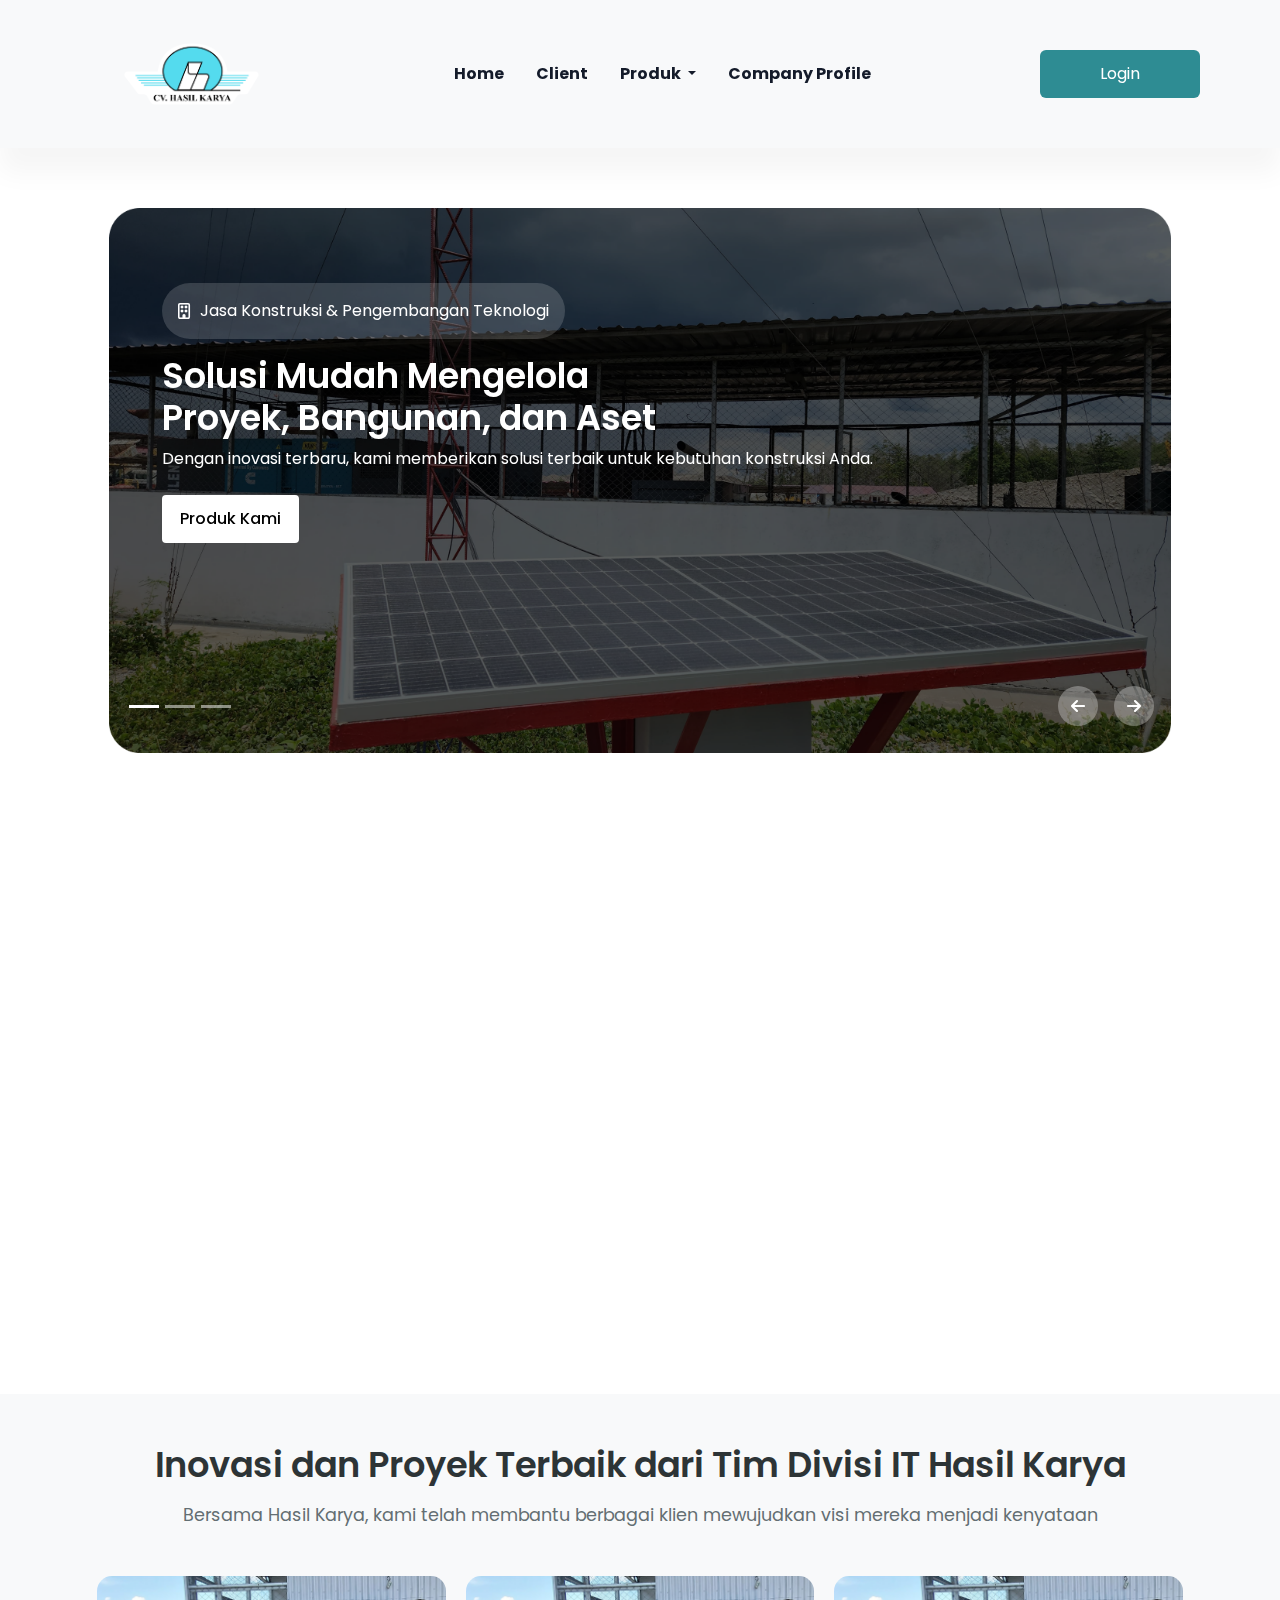
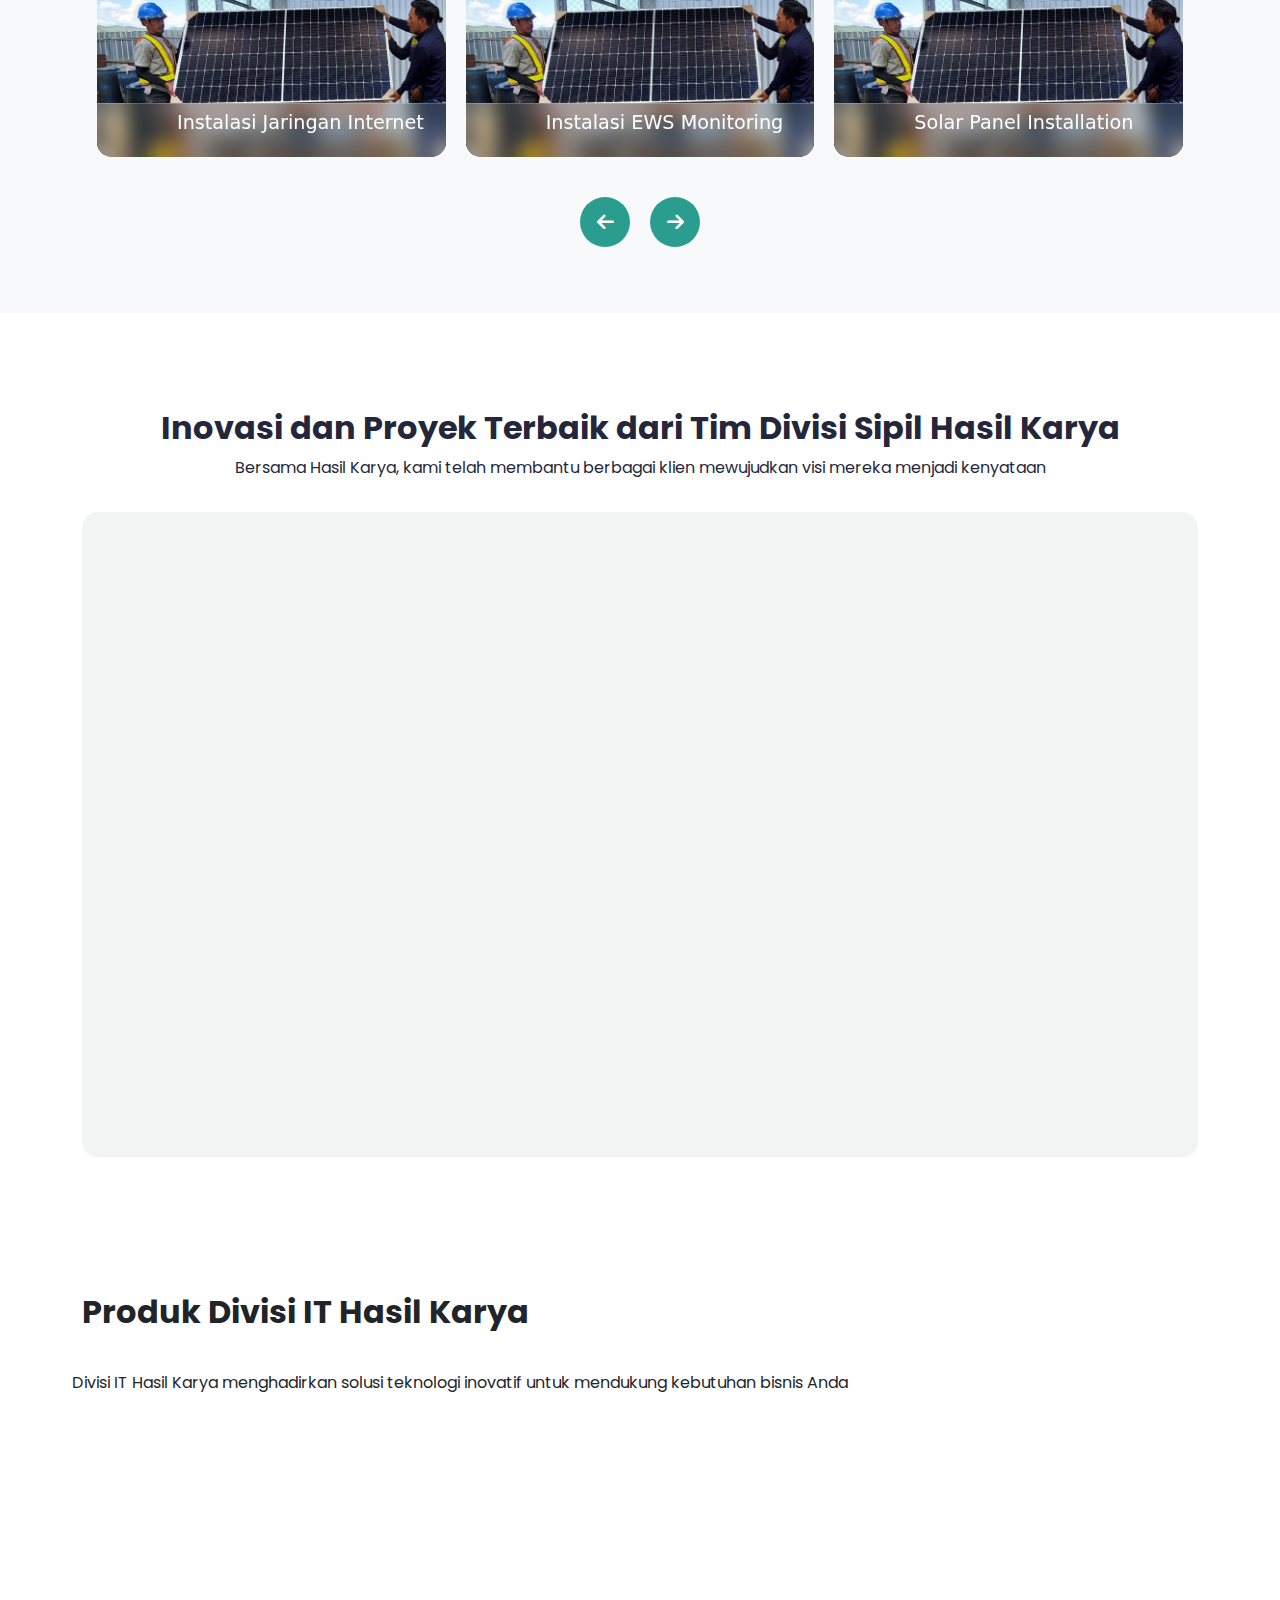
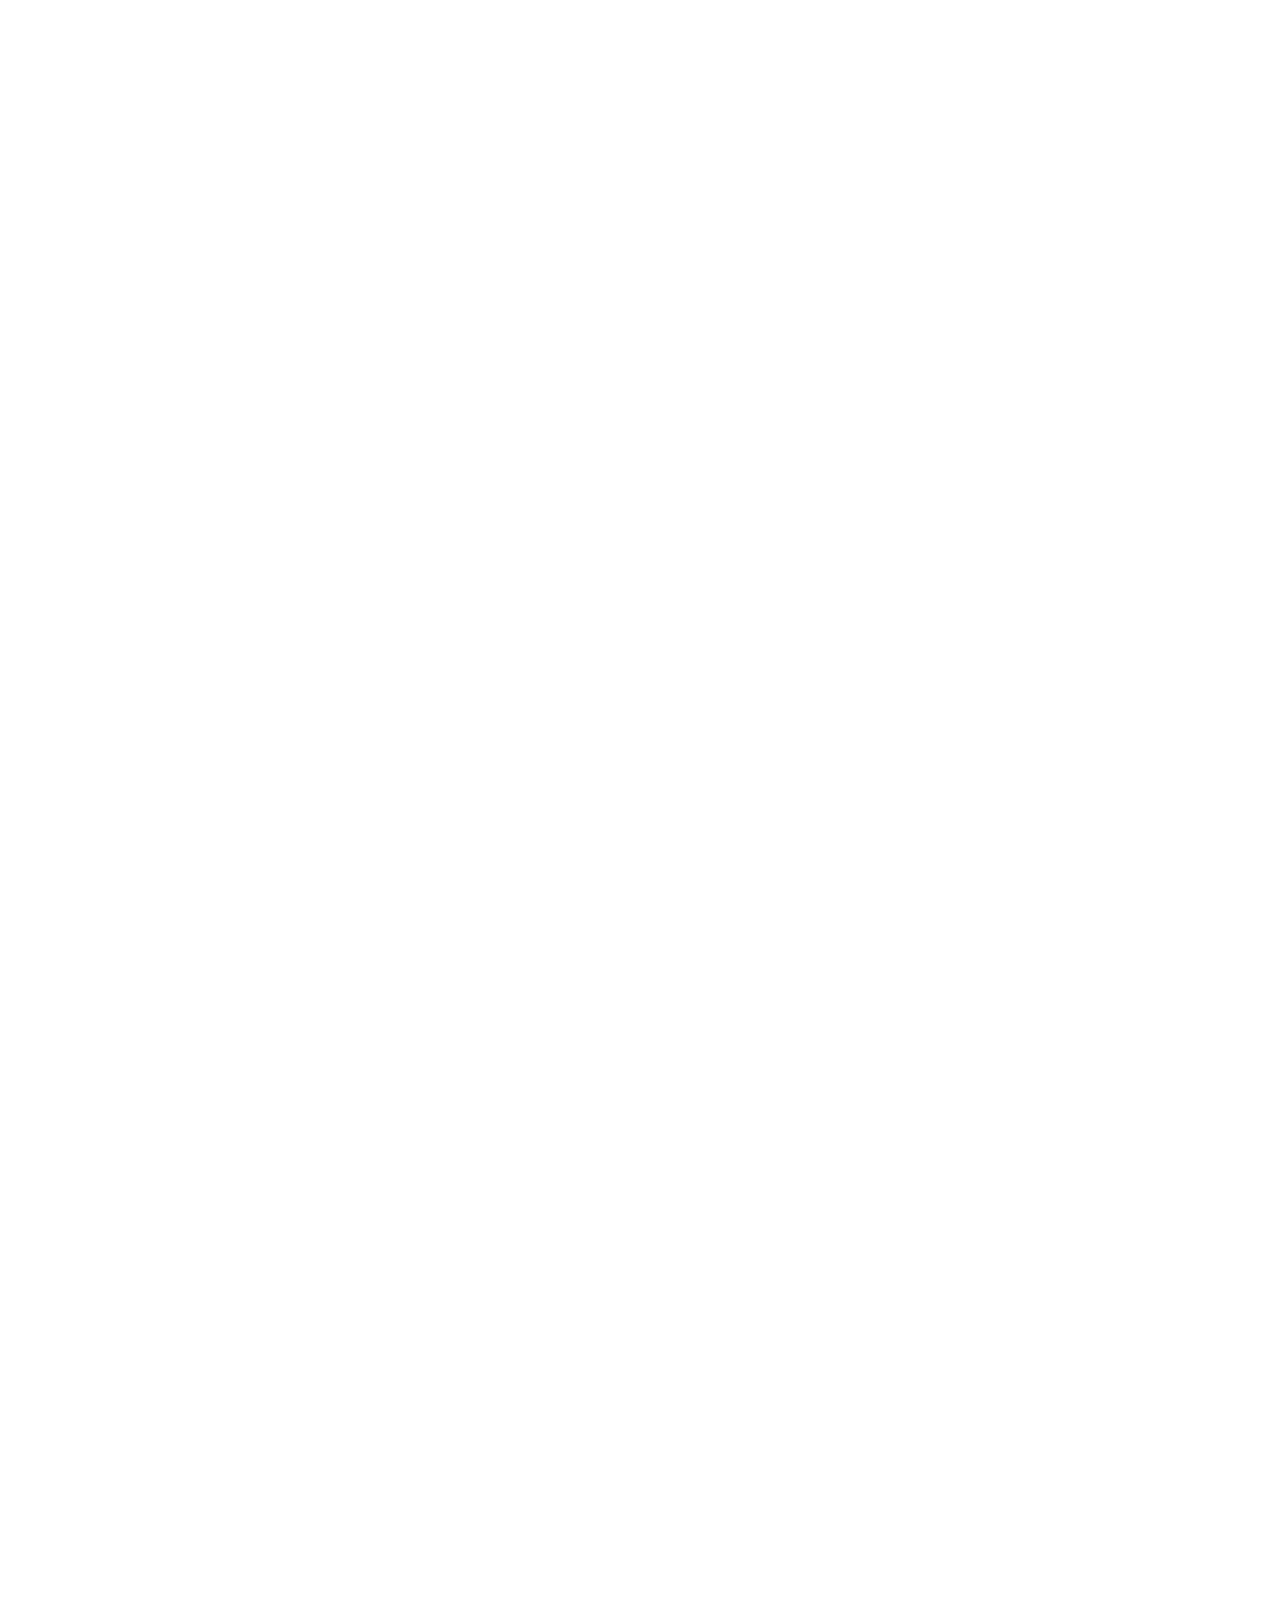
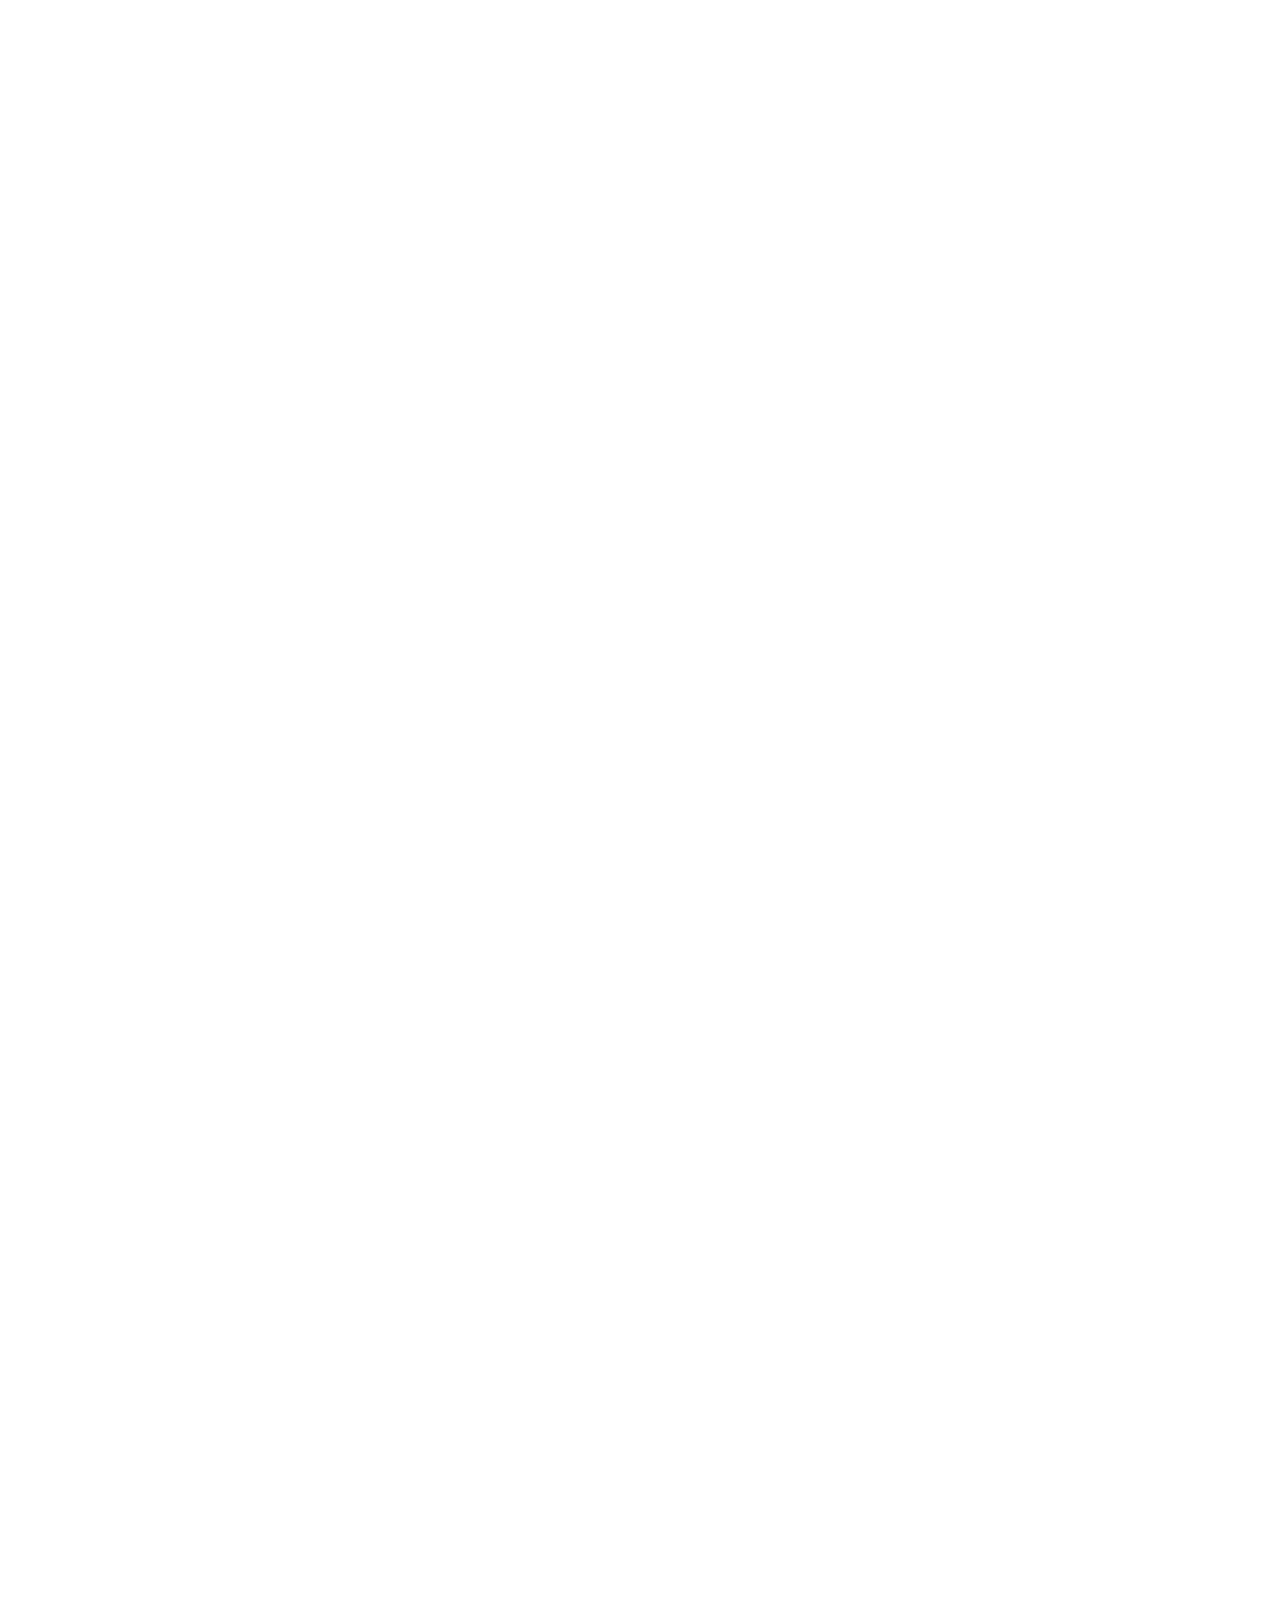
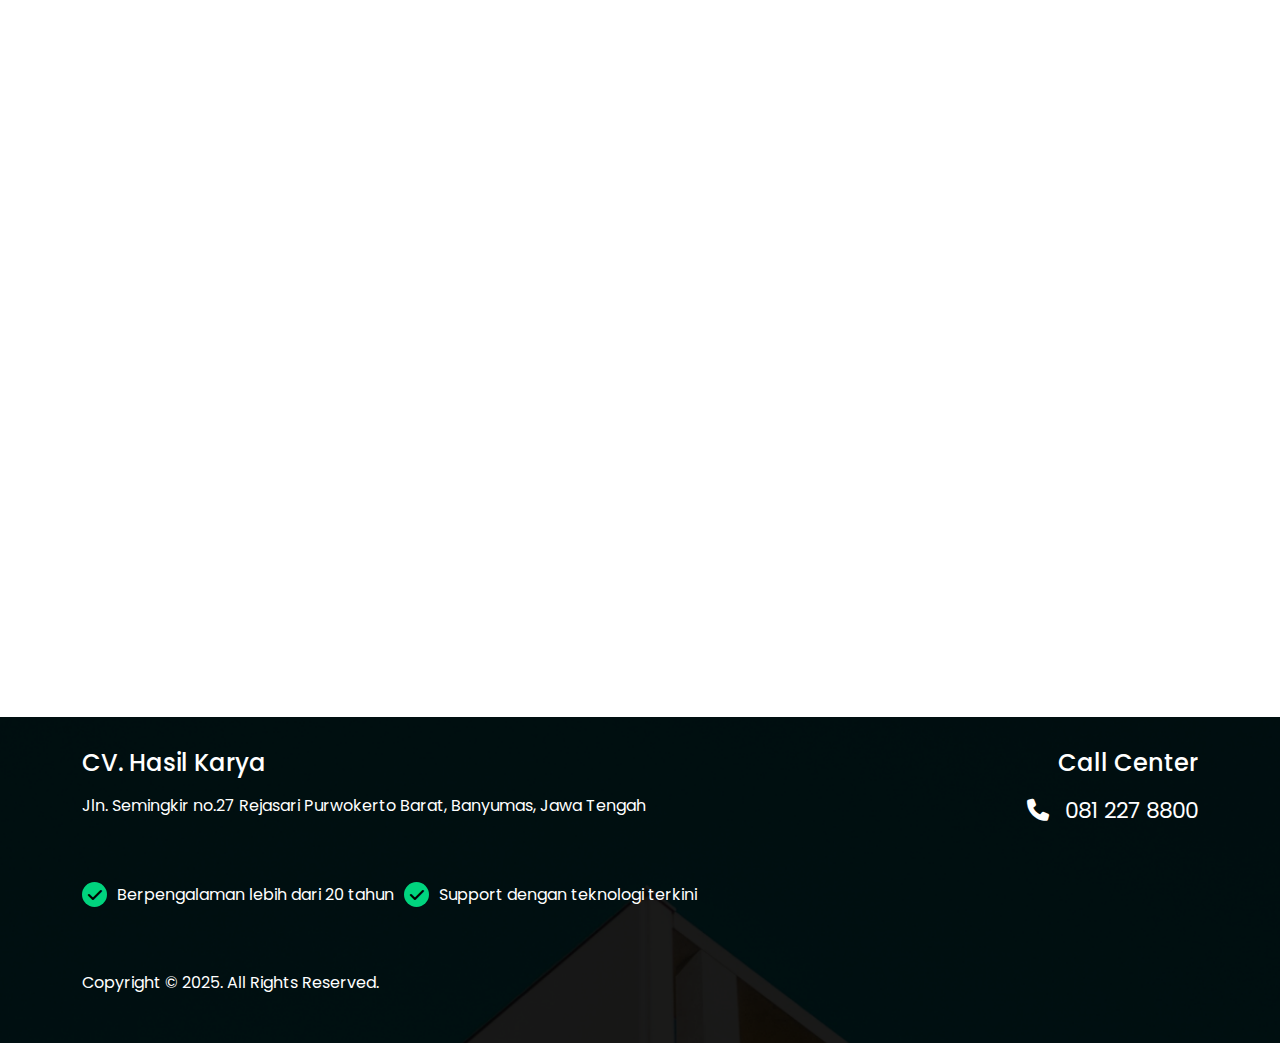
==== commit 1879f7ba: "update" ====
--- a/html/index.html
+++ b/html/index.html
@@ -71,7 +71,7 @@
                     </div>
                 </li>
                 <li class="nav-item">
-                    <a class="nav-link" href="about.html">Company Profile</a>
+                    <a class="nav-link" href="../html/document.html">Company Profile</a>
                 </li>
             </ul>
             <div class="dropdown login-dropdown">
@@ -159,6 +159,7 @@
                             </button>
                         </div>
                     </div>
+                </div>
             </div>
         </div>
     </div>
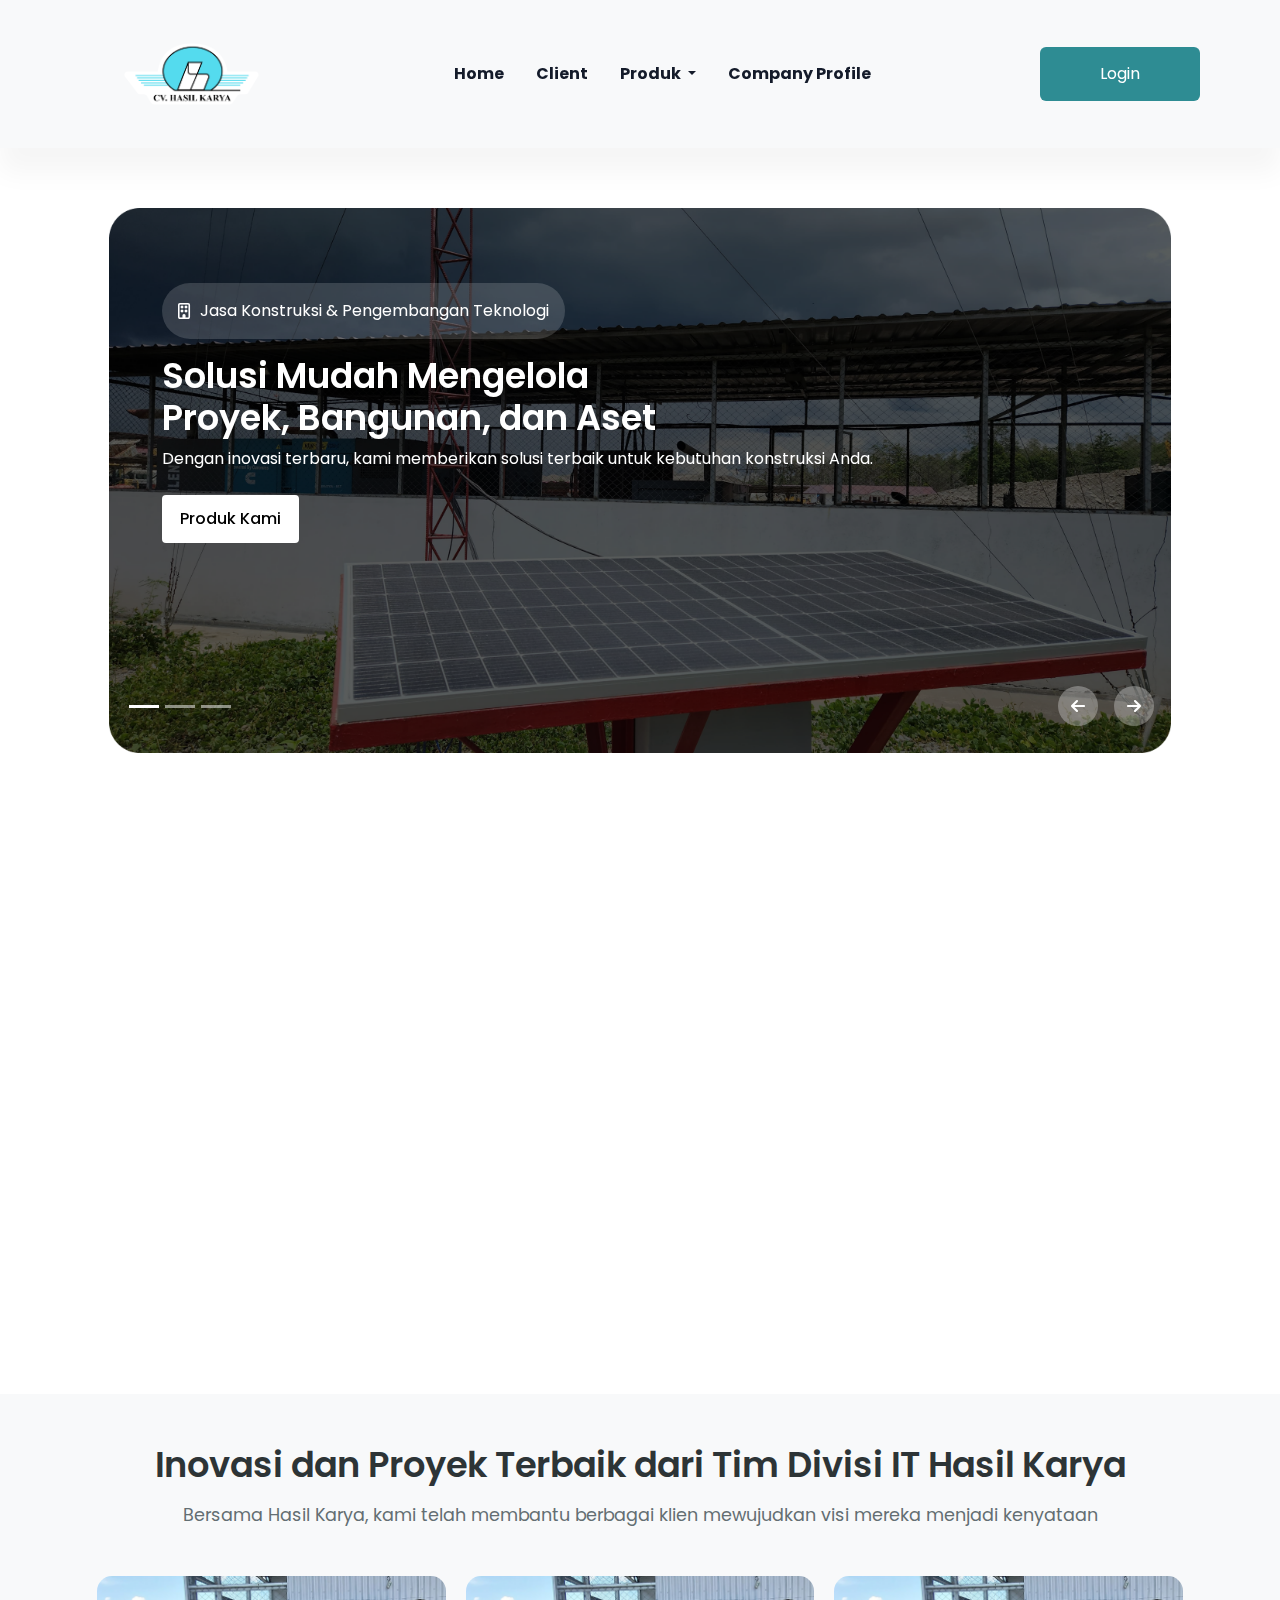
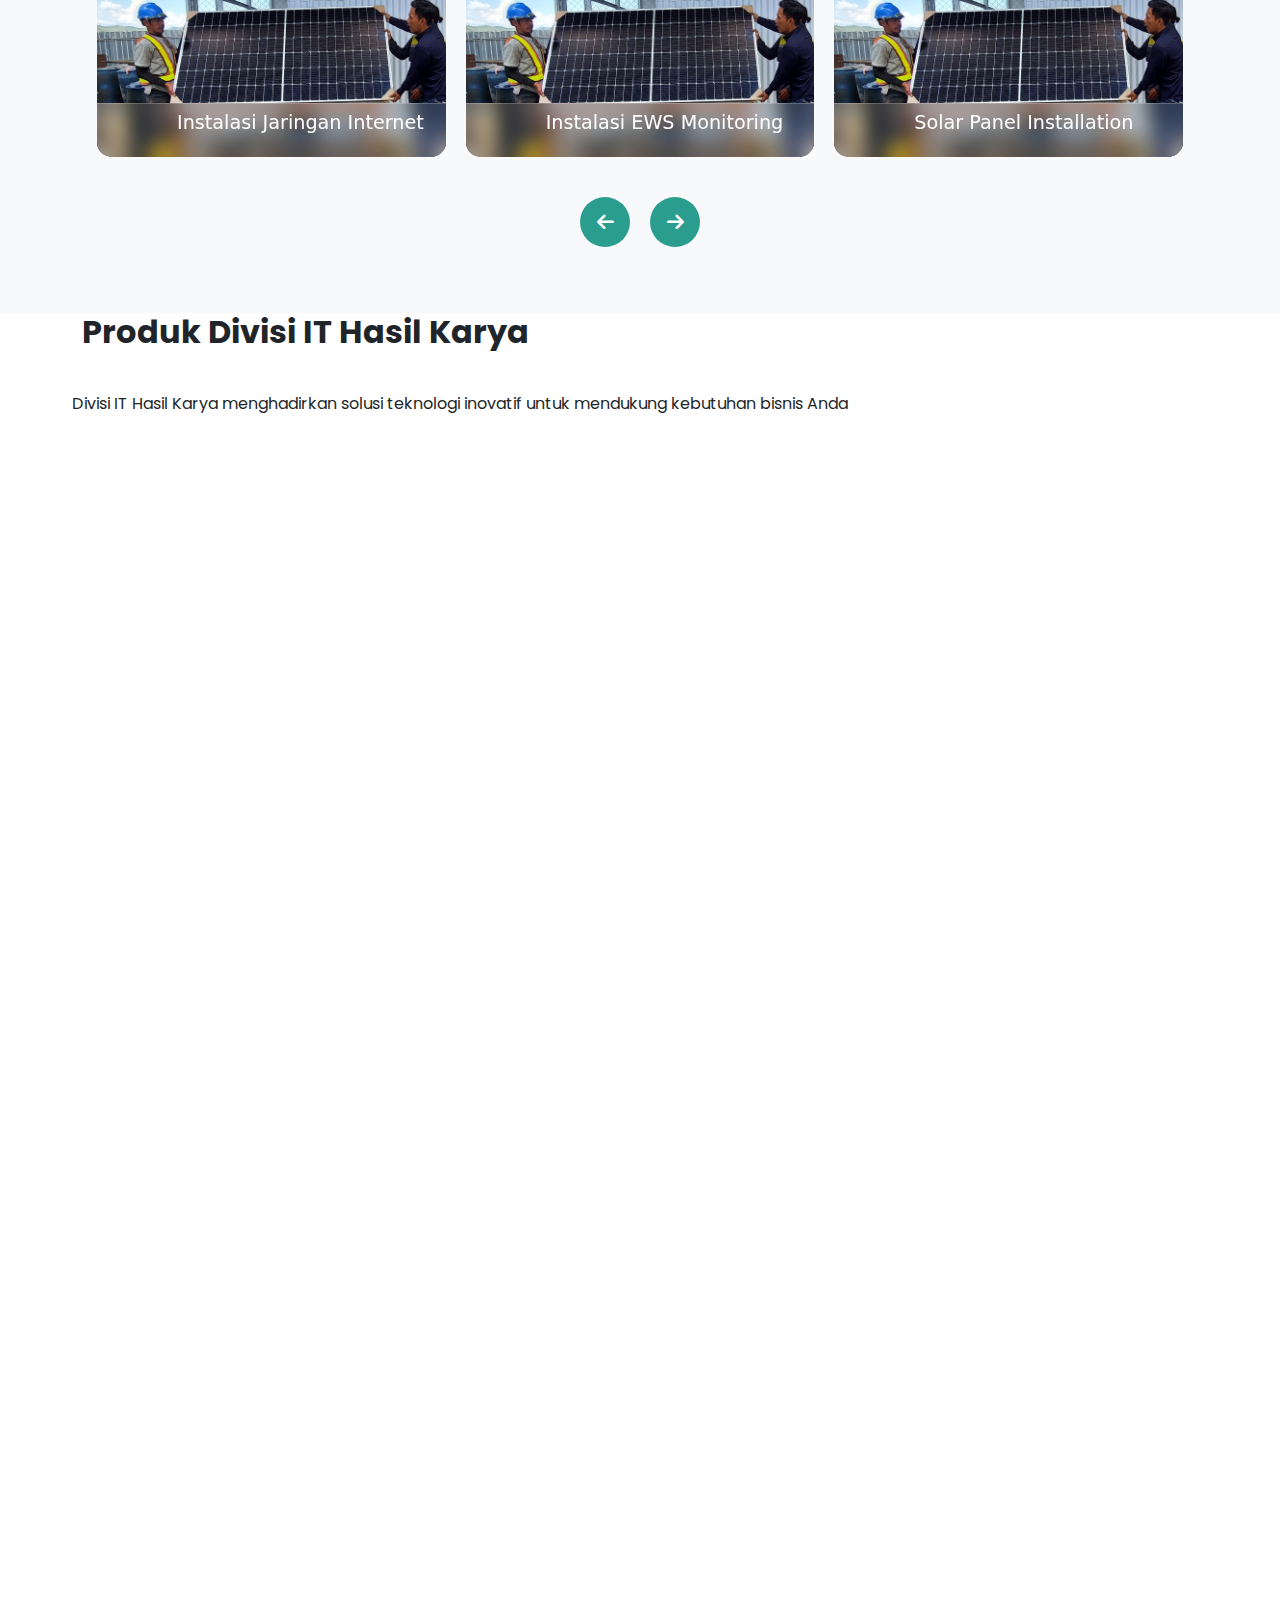
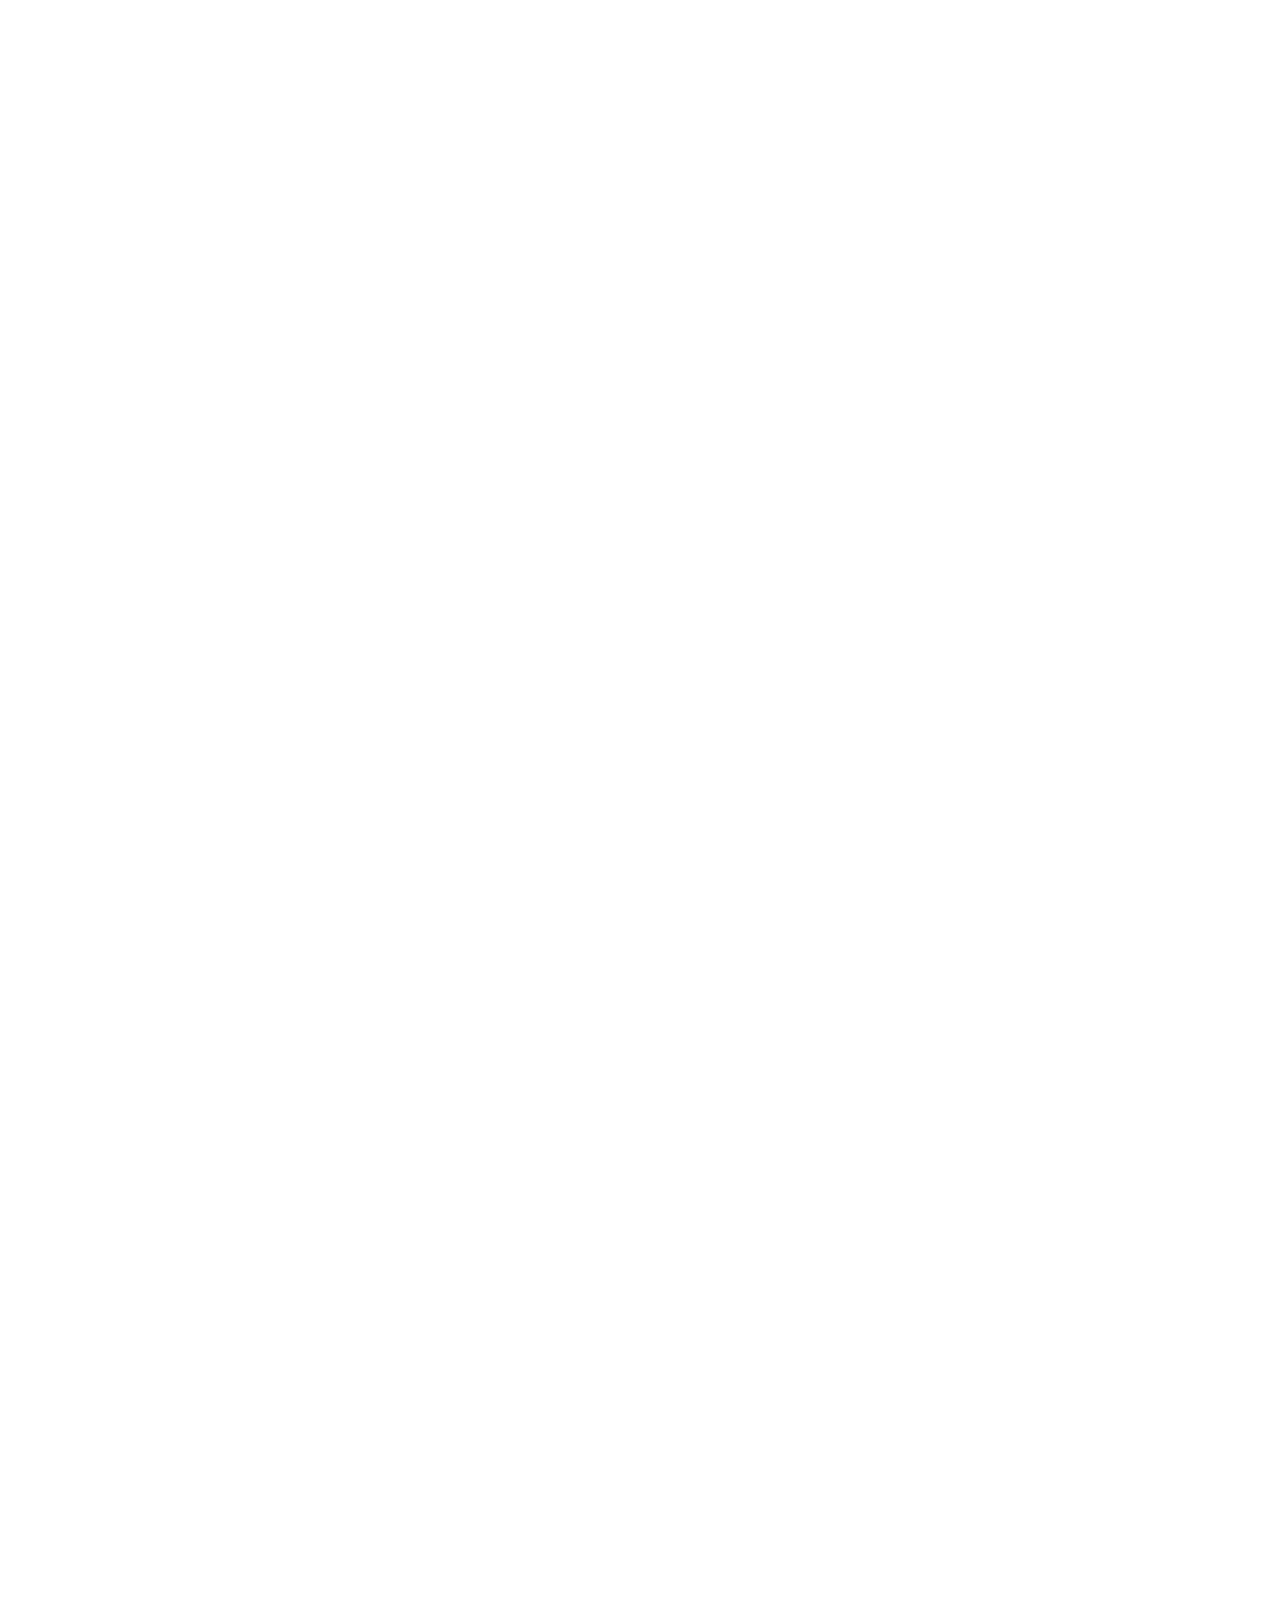
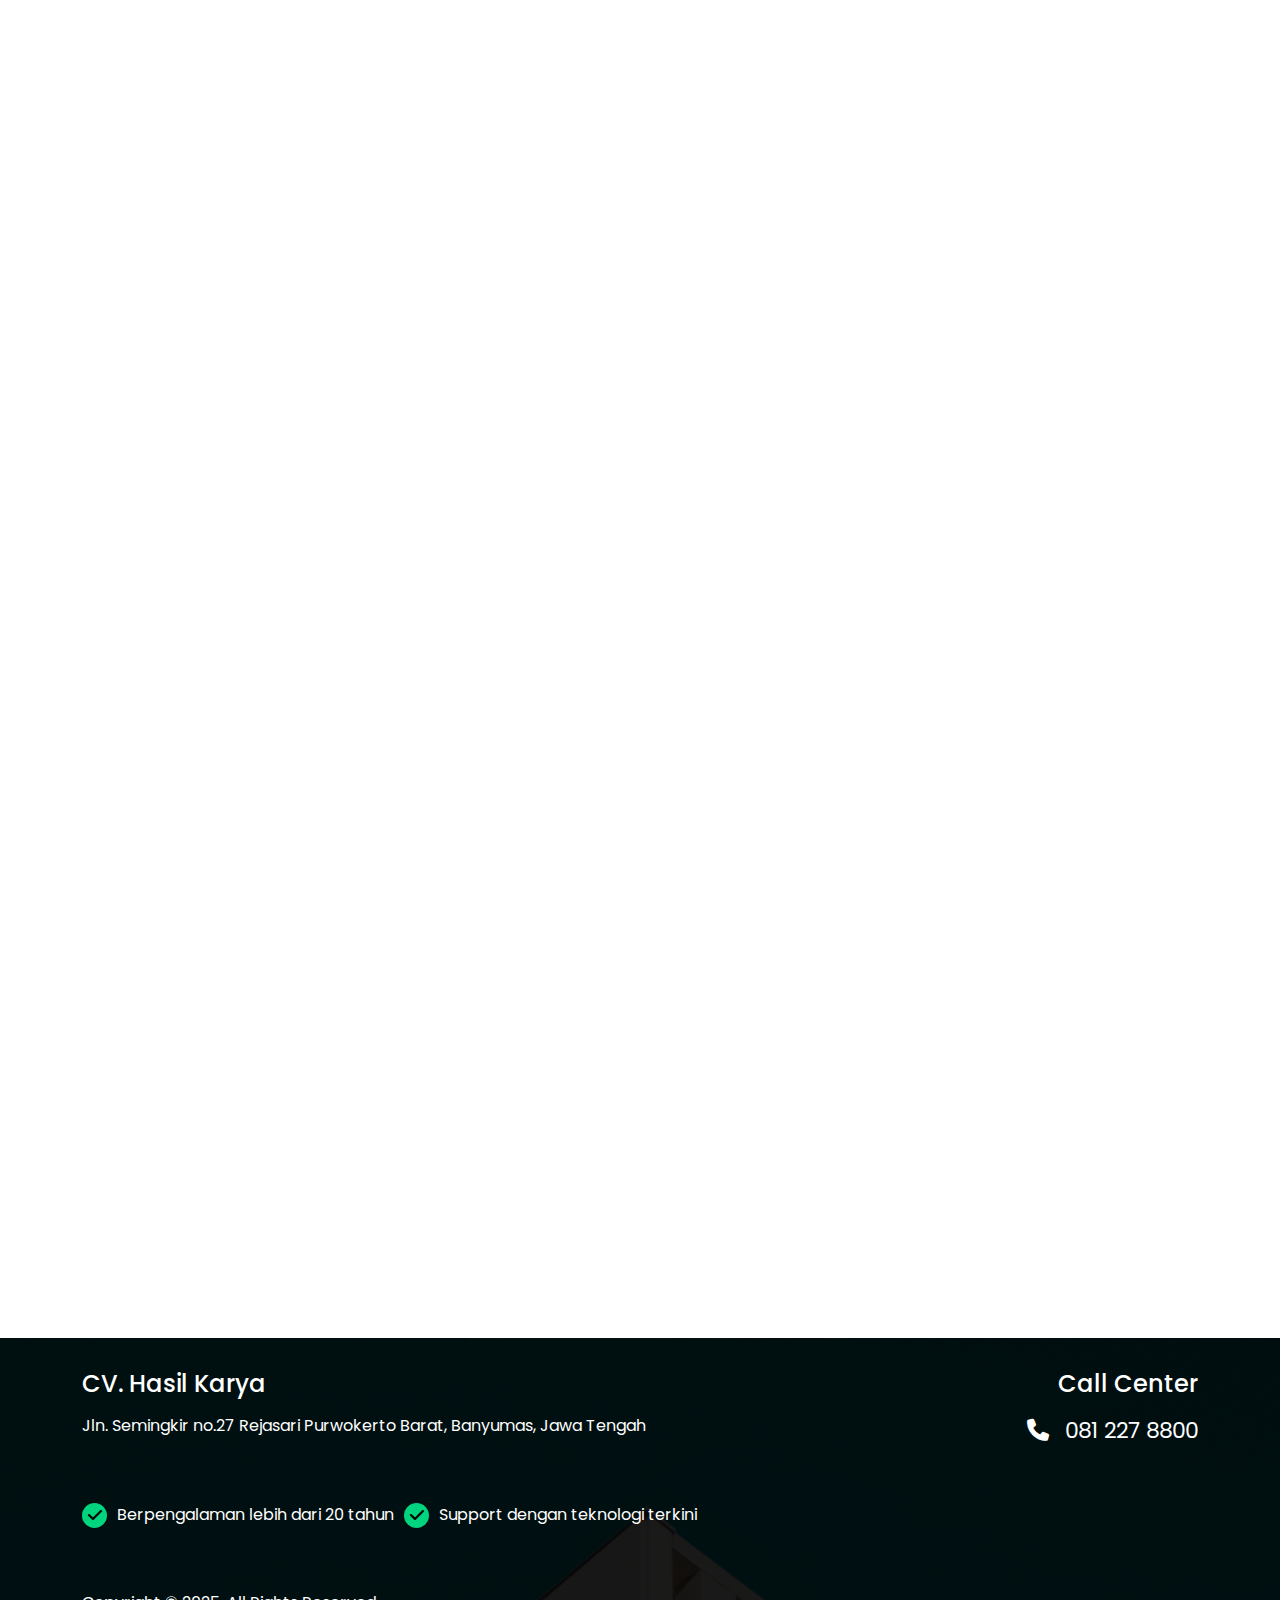
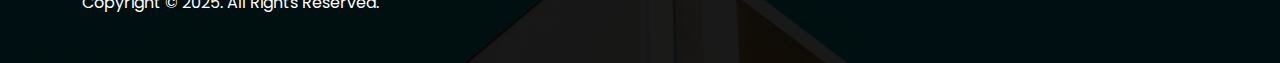
==== commit 23ce20d9: "update" ====
--- a/html/index.html
+++ b/html/index.html
@@ -282,7 +282,7 @@
     <!-- featured it product end -->
 
     <!-- featured sipil product start -->
-    <div class="container container-civil-product mb-5" id="civil-product">
+    <!-- <div class="container container-civil-product mb-5" id="civil-product">
         <div class="featured-product-text text-center">
             <h2 style="font-weight: bold;">
                 Inovasi dan Proyek Terbaik dari Tim Divisi Sipil Hasil Karya
@@ -421,7 +421,7 @@
             <i class="fa-solid fa-arrow-left button-circle" style="color:#fff;"></i>
             <i class="fa-solid fa-arrow-right button-circle" style="color:#fff;"></i>
         </div>
-    </div>
+    </div> -->
     <!--  -->
 
     <!-- Modal dengan Carousel -->
--- a/css/style.css
+++ b/css/style.css
@@ -243,7 +243,7 @@
 /* Login dropdown styles */
 #dropdownMenuLink {
   background-color: #2E8C93;
-  padding: 12px 60px;
+  padding: 15px 60px;
   color: white;
   border: none;
   outline: none;
@@ -1178,8 +1178,6 @@
 .card-client {
   border-radius: 20px;
   padding: 1rem;
-  margin-top: 4rem;
-  margin-bottom: 4rem;
   position: relative;
   border: none; 
   outline: none;
@@ -1187,15 +1185,13 @@
 }
 .card-client-pp {
   padding: 1rem;
-  margin-top: 4rem;
-  margin-bottom: 4rem;
   position: relative;
   border: none; 
   outline: none;
   border-radius: 16px;
 }
 .card-image img {
-  max-width: 80%;
+  max-width: 100%;
   height: auto;
   object-fit: cover;
 }
@@ -1204,4 +1200,14 @@
   height: auto;
   object-fit: cover;
 }
-}
+.feature-label {
+  font-size: 10px;
+}
+
+.login-dropdown .dropdown-menu {
+  background-color: #2E8C93;
+  color: white;
+  padding-left: 8rem;
+  padding-right: 110px;
+}
+}
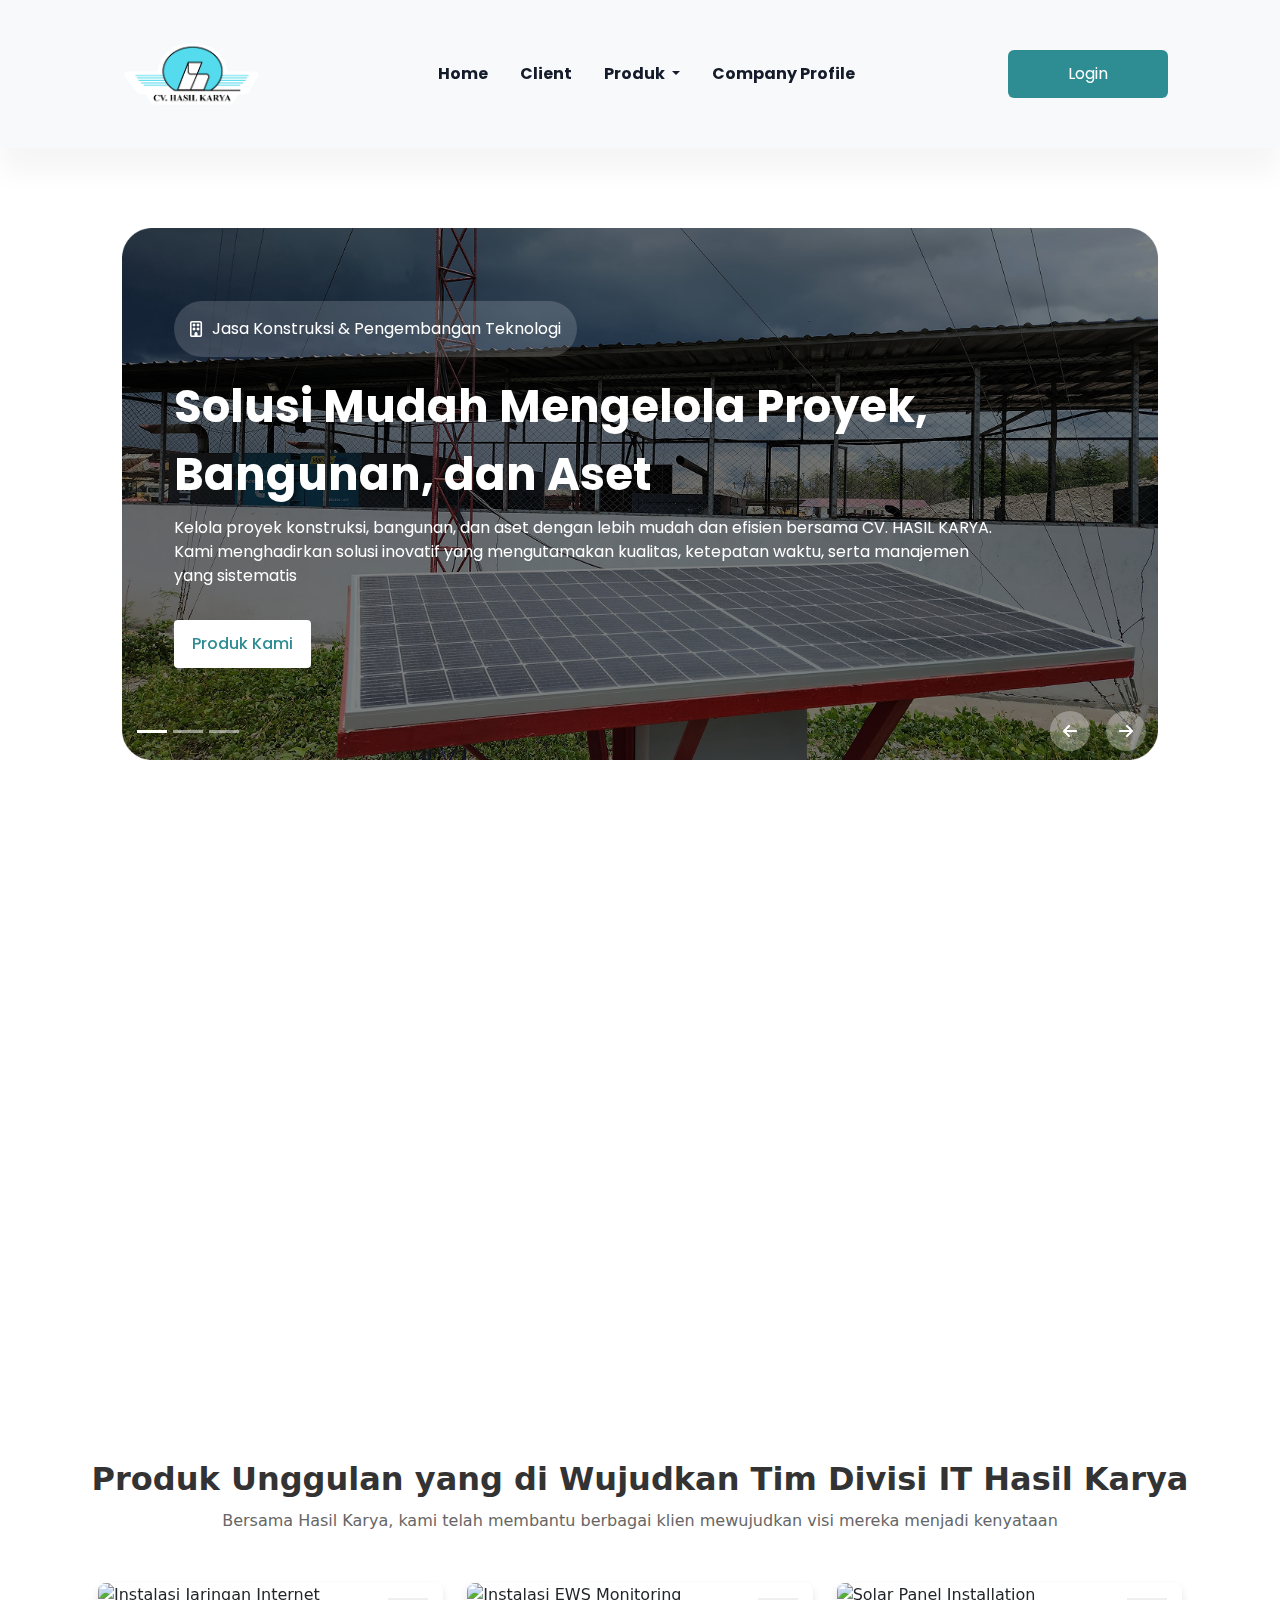
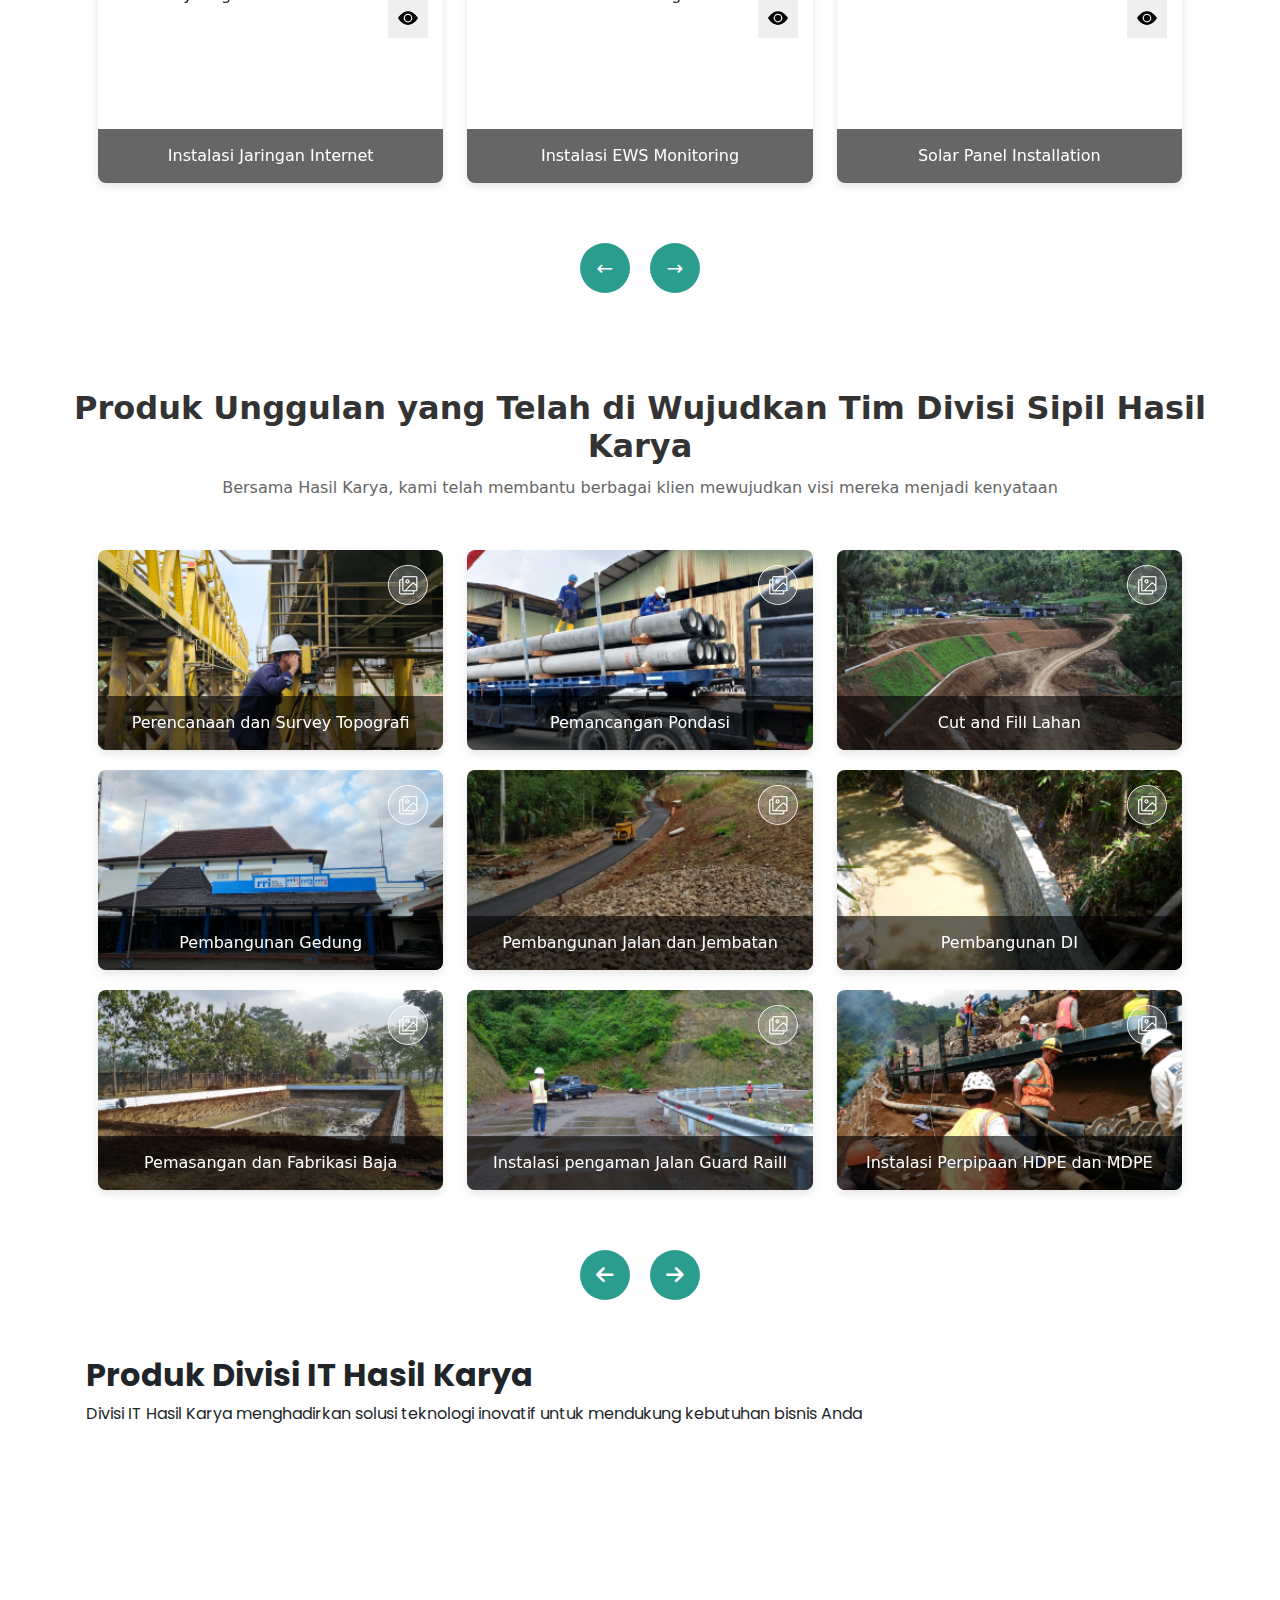
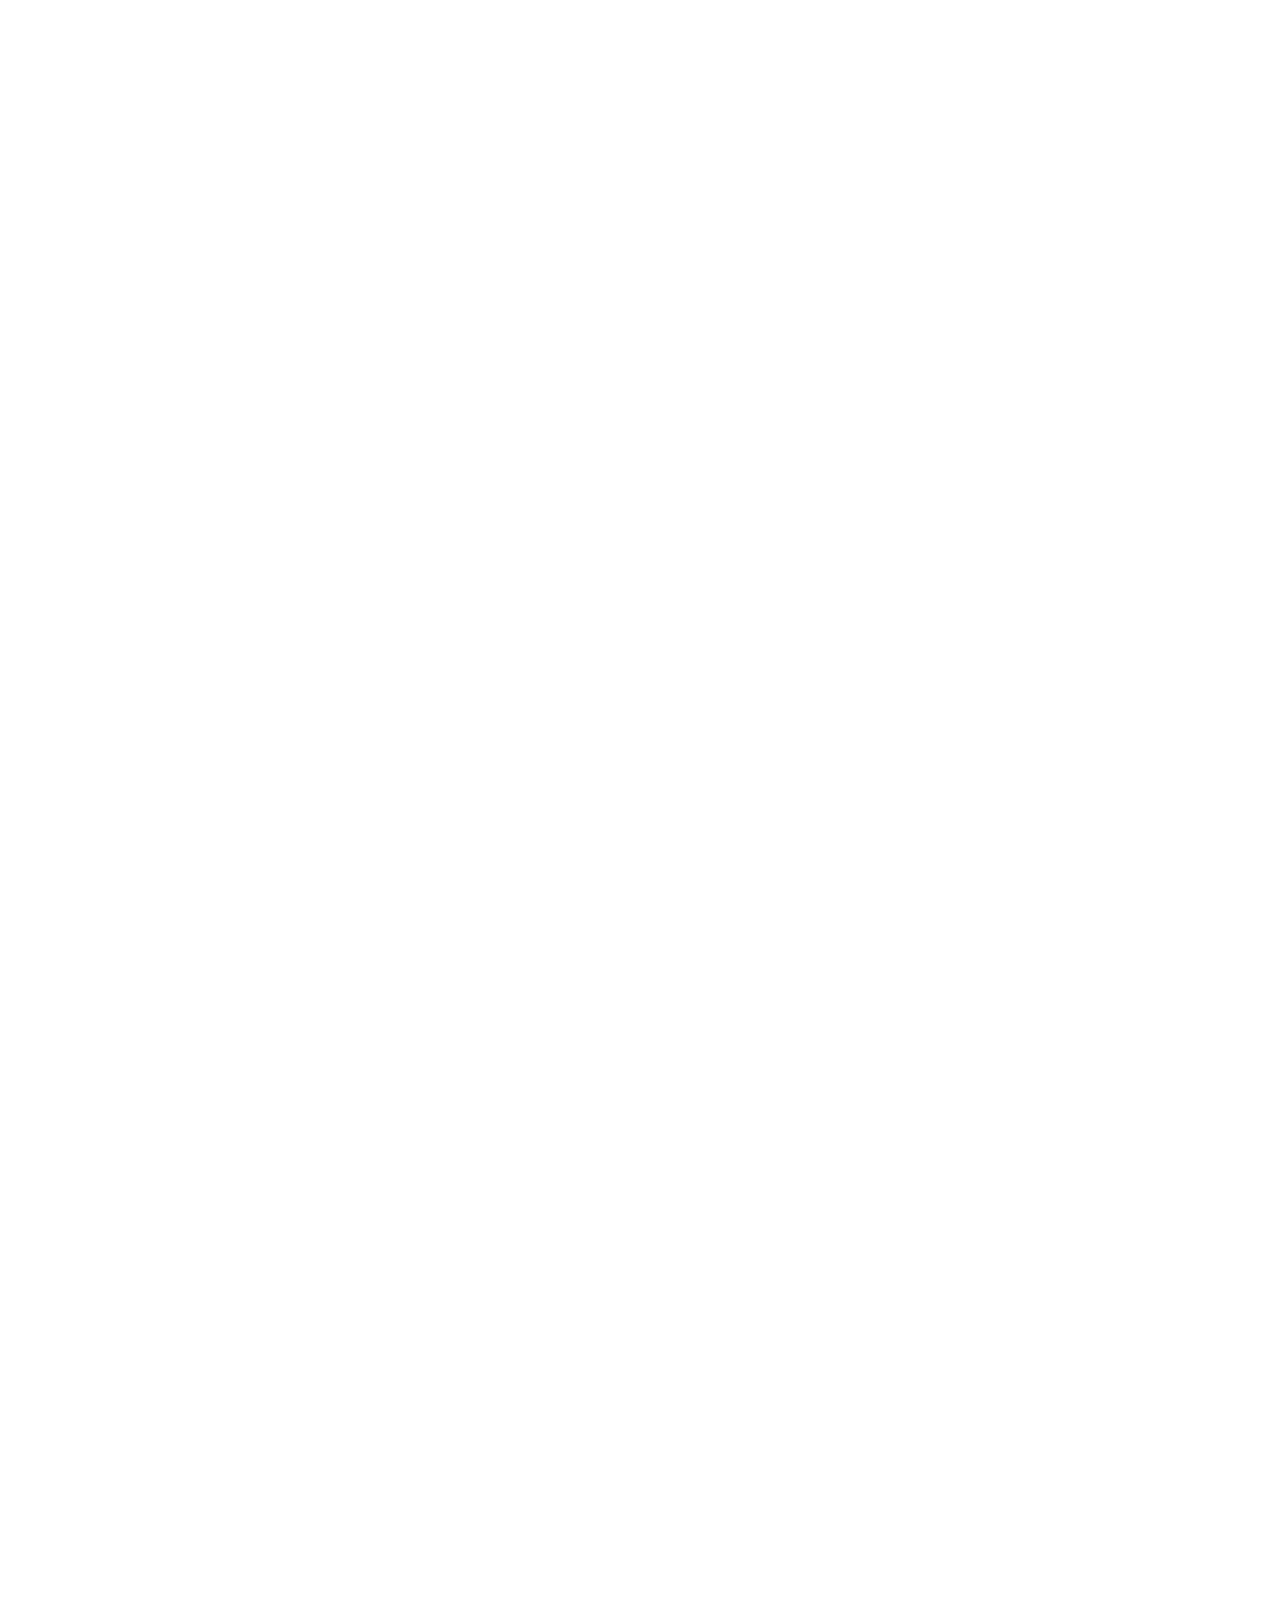
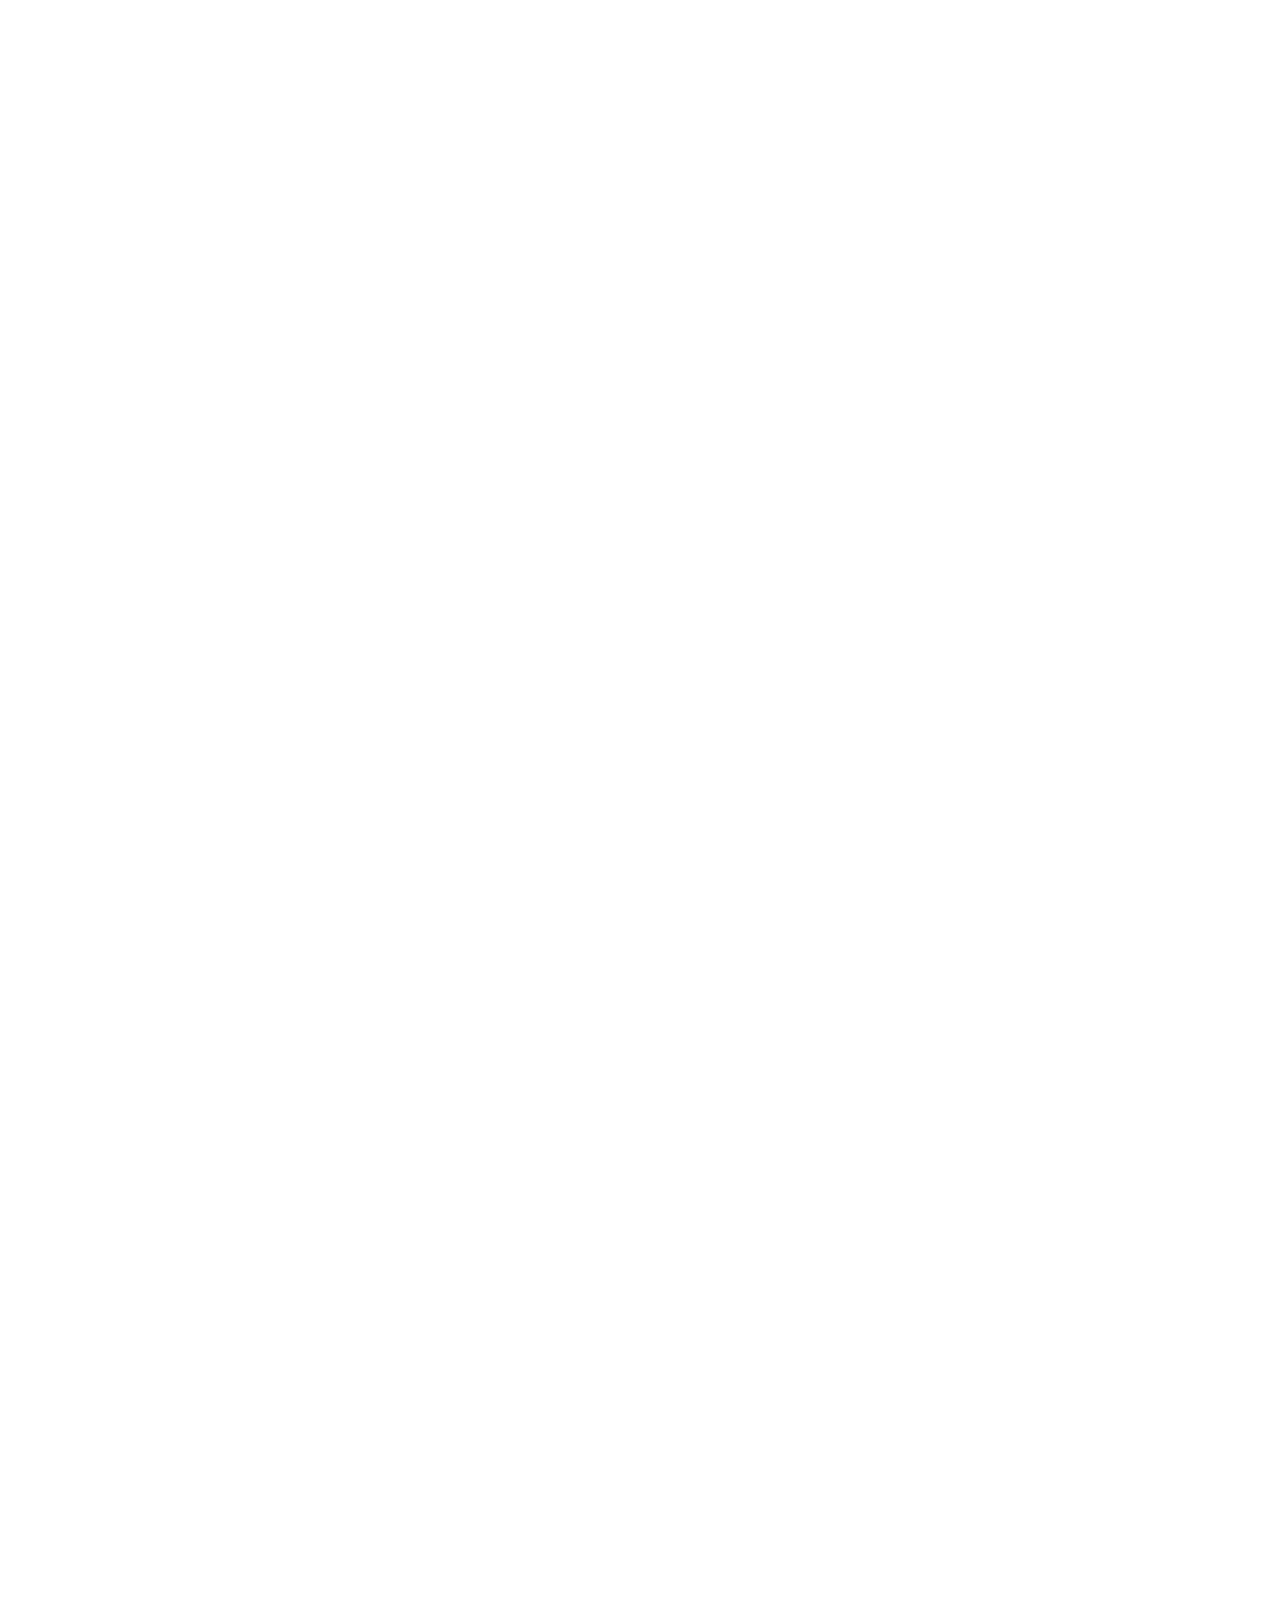
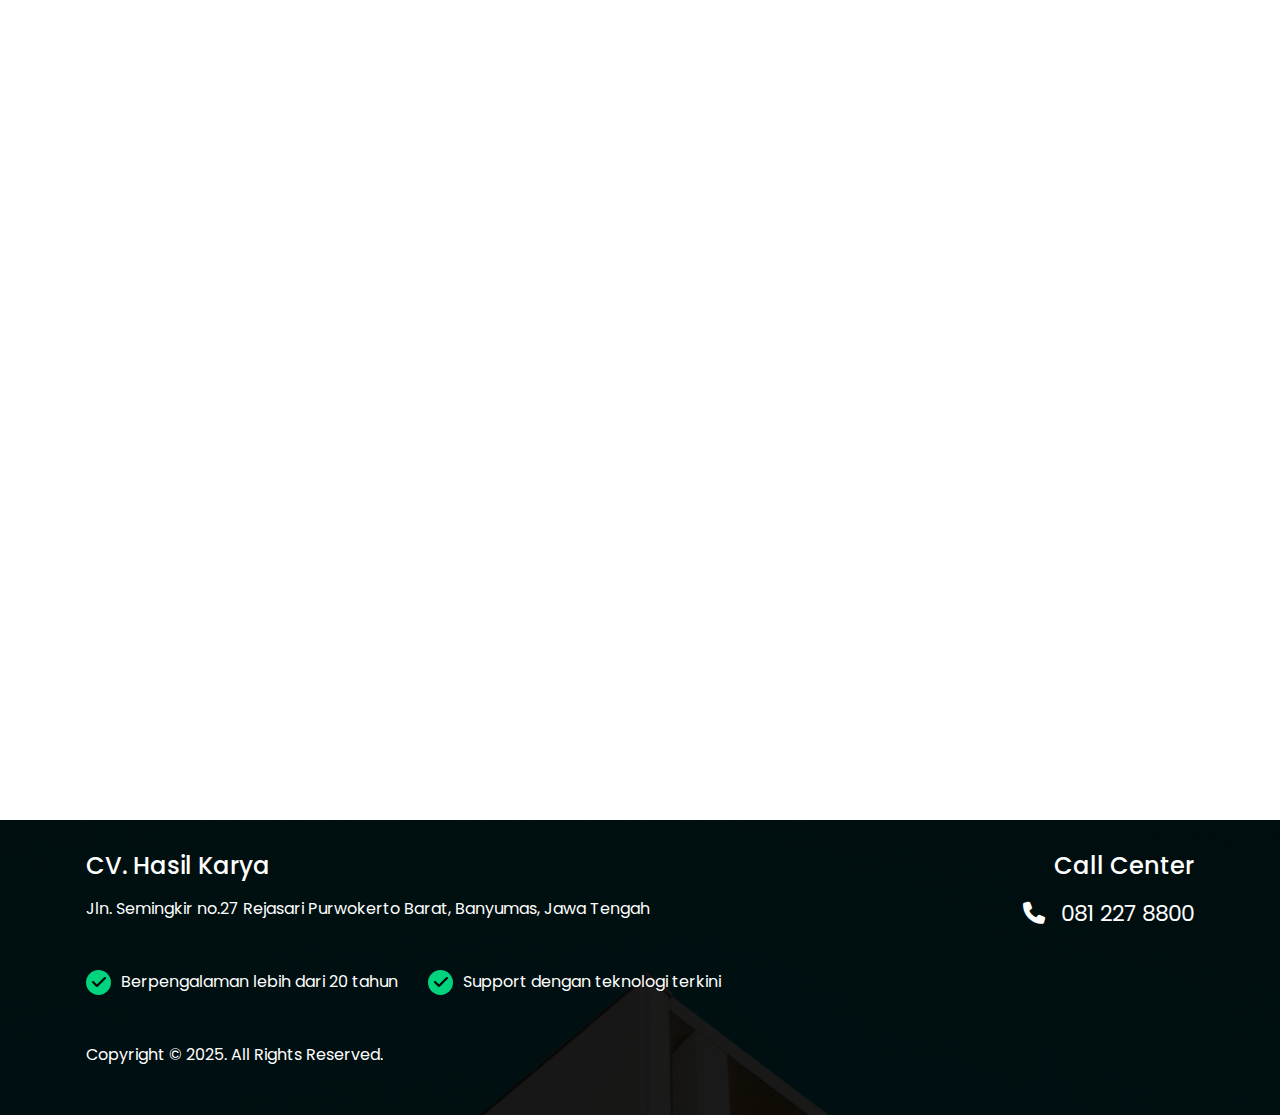
==== commit 44ce74a6: "update" ====
--- a/html/index.html
+++ b/html/index.html
@@ -89,7 +89,7 @@
     <!-- navbar end -->
 
     <!-- hero start -->
-    <div class="container container-hero position-relative">
+    <div class="container container-hero position-relative">    
         <div class="container position-relative mt-5">
             <div id="carouselExampleCaptions" class="carousel slide">
                 <div class="carousel-inner">
@@ -100,9 +100,10 @@
                                 <i class="fa-regular fa-building" style="color: #FFF; margin-right: 10px;"></i>
                                 Jasa Konstruksi & Pengembangan Teknologi
                             </p>
-                            <h1 style="font-weight: 600; font-size: 35px;">Solusi Mudah Mengelola <br> Proyek, Bangunan, dan Aset</h1>
-                            <p class="mb-4">Dengan inovasi terbaru, kami memberikan solusi terbaik untuk
-                                kebutuhan konstruksi Anda.</p>
+                            <h1 class="hero-label">Solusi Mudah Mengelola Proyek, <br>Bangunan, dan Aset</h1>
+                            <p class="hero-text">
+                                Kelola proyek konstruksi, bangunan, dan aset dengan lebih mudah dan efisien bersama CV. HASIL KARYA. Kami menghadirkan solusi inovatif yang mengutamakan kualitas, ketepatan waktu, serta manajemen yang sistematis
+                            </p>
                             <button class="btn btn-custom-hero" type="button">Produk Kami</button>
                         </div>
                     </div>
@@ -113,10 +114,11 @@
                                 <i class="fa-regular fa-building" style="color: #FFF; margin-right: 10px;"></i>
                                 Jasa Konstruksi & Pengembangan Teknologi
                             </p>
-                            <h1 style="font-weight: 600; font-size: 35px;">Pengelolaan Proyek dan Aset <br> Jadi Lebih Praktis dan
+                            <h1 class="hero-label">Pengelolaan Proyek dan Aset <br> Jadi Lebih Praktis dan
                                 Efisien</h1>
-                            <p class="mb-4">Dengan inovasi terbaru, kami memberikan solusi terbaik untuk
-                                kebutuhan konstruksi Anda.</p>
+                            <p class="hero-text">
+                                Mulai saat ini tak perlu repot mengelola proyek dan aset secara manual. CV. HASIL KARYA menawarkan layanan terbaik untuk memastikan pengelolaan proyek dan bangunan berjalan lancar, hemat biaya, dan sesuai standar tinggi
+                            </p>
                             <button class="btn btn-custom-hero" type="button">Produk Kami</button>
                         </div>
                     </div>
@@ -127,16 +129,17 @@
                                 <i class="fa-regular fa-building" style="color: #FFF; margin-right: 10px;"></i>
                                 Jasa Konstruksi & Pengembangan Teknologi
                             </p>
-                            <h1 style="font-weight: 600; font-size: 35px;">Kemudahan Maksimal untuk <br> Mengatur Proyek, Bangunan</h1>
-                            <p class="mb-4">Dengan inovasi terbaru, kami memberikan solusi terbaik untuk
-                                kebutuhan konstruksi Anda.</p>
+                            <h1 class="hero-label">Kemudahan Maksimal untuk <br> Mengatur Proyek, Bangunan</h1>
+                            <p class="hero-text">
+                                Dengan pengalaman lebih dari 35 tahun, CV. HASIL KARYA hadir untuk memberikan kemudahan maksimal dalam pengelolaan proyek dan bangunan. Kami mengutamakan efektivitas dan efisiensi dalam setiap layanan
+                            </p>
                             <button class="btn btn-custom-hero" type="button">Produk Kami</button>
                         </div>
                     </div>
                 </div>
 
                 <div class="carousel-footer">
-                    <div class="carousel-navigation d-flex justify-content-between align-items-center">
+                    <div class="carousel-navigation">
                         <div class="carousel-indicators">
                             <div class="d-flex">
                                 <button type="button" data-bs-target="#carouselExampleCaptions" data-bs-slide-to="0"
@@ -229,200 +232,411 @@
     <!-- client end -->
 
     <!-- featured it product start -->
-    <div class="project-section">
-        <div class="container">
-            <h2 class="text-center section-title">Inovasi dan Proyek Terbaik dari Tim Divisi IT Hasil Karya</h2>
-            <p class="text-center section-subtitle">Bersama Hasil Karya, kami telah membantu berbagai klien mewujudkan
-                visi mereka menjadi kenyataan</p>
-
-            <div id="projectCarousel" class="carousel slide" data-bs-ride="carousel">
-                <div class="carousel-inner">
-                    <div class="carousel-item active">
+    <div class="carousel-container">
+        <h2 class="heading">Produk Unggulan yang di Wujudkan Tim Divisi IT Hasil Karya</h2>
+        <p class="subheading">Bersama Hasil Karya, kami telah membantu berbagai klien mewujudkan visi mereka menjadi kenyataan</p>
+        
+        <div id="projectCarousel" class="carousel slide">
+            <div class="carousel-inner">
+                <!-- Slide Pertama -->
+                <div class="carousel-item active">
+                    <div class="container">
                         <div class="row">
                             <div class="col-md-4">
-                                <div class="carousel-card">
-                                    <img src="../public/index/instalasi-jaringan-internet.png"
-                                        alt="Instalasi Jaringan Internet">
-                                    <h5 class="carousel-card-title text-center">Instalasi Jaringan Internet</h5>
+                                <div class="project-card">
+                                    <img src="/api/placeholder/400/300" alt="Instalasi Jaringan Internet">
+                                    <div class="project-title">Instalasi Jaringan Internet</div>
+                                    <button class="image-button">
+                                        <svg xmlns="http://www.w3.org/2000/svg" width="20" height="20" fill="currentColor" viewBox="0 0 16 16">
+                                            <path d="M10.5 8a2.5 2.5 0 1 1-5 0 2.5 2.5 0 0 1 5 0z"/>
+                                            <path d="M0 8s3-5.5 8-5.5S16 8 16 8s-3 5.5-8 5.5S0 8 0 8zm8 3.5a3.5 3.5 0 1 0 0-7 3.5 3.5 0 0 0 0 7z"/>
+                                        </svg>
+                                    </button>
                                 </div>
                             </div>
                             <div class="col-md-4">
-                                <div class="carousel-card">
-                                    <img src="../public/index/instalasi-jaringan-internet.png"
-                                        alt="Instalasi EWS Monitoring">
-                                    <h5 class="carousel-card-title text-center">Instalasi EWS Monitoring</h5>
+                                <div class="project-card">
+                                    <img src="/api/placeholder/400/300" alt="Instalasi EWS Monitoring">
+                                    <div class="project-title">Instalasi EWS Monitoring</div>
+                                    <button class="image-button">
+                                        <svg xmlns="http://www.w3.org/2000/svg" width="20" height="20" fill="currentColor" viewBox="0 0 16 16">
+                                            <path d="M10.5 8a2.5 2.5 0 1 1-5 0 2.5 2.5 0 0 1 5 0z"/>
+                                            <path d="M0 8s3-5.5 8-5.5S16 8 16 8s-3 5.5-8 5.5S0 8 0 8zm8 3.5a3.5 3.5 0 1 0 0-7 3.5 3.5 0 0 0 0 7z"/>
+                                        </svg>
+                                    </button>
                                 </div>
                             </div>
                             <div class="col-md-4">
-                                <div class="carousel-card">
-                                    <img src="../public/index/instalasi-jaringan-internet.png"
-                                        alt="Solar Panel Installation">
-                                    <h5 class="carousel-card-title text-center">Solar Panel Installation</h5>
-                                </div>
-                            </div>
-                        </div>
-                    </div>
-                </div>
-
-                <div class="carousel-controls">
-                    <button class="carousel-control-prev" type="button" data-bs-target="#projectCarousel"
-                        data-bs-slide="prev">
-                        <i class="fas fa-arrow-left"></i>
-                        <span class="visually-hidden">Previous</span>
-                    </button>
-                    <button class="carousel-control-next" type="button" data-bs-target="#projectCarousel"
-                        data-bs-slide="next">
-                        <i class="fas fa-arrow-right"></i>
-                        <span class="visually-hidden">Next</span>
-                    </button>
-                </div>
+                                <div class="project-card">
+                                    <img src="/api/placeholder/400/300" alt="Solar Panel Installation">
+                                    <div class="project-title">Solar Panel Installation</div>
+                                    <button class="image-button">
+                                        <svg xmlns="http://www.w3.org/2000/svg" width="20" height="20" fill="currentColor" viewBox="0 0 16 16">
+                                            <path d="M10.5 8a2.5 2.5 0 1 1-5 0 2.5 2.5 0 0 1 5 0z"/>
+                                            <path d="M0 8s3-5.5 8-5.5S16 8 16 8s-3 5.5-8 5.5S0 8 0 8zm8 3.5a3.5 3.5 0 1 0 0-7 3.5 3.5 0 0 0 0 7z"/>
+                                        </svg>
+                                    </button>
+                                </div>
+                            </div>
+                        </div>
+                    </div>
+                </div>
+                
+                <!-- Slide Kedua -->
+                <div class="carousel-item">
+                    <div class="container">
+                        <div class="row">
+                            <div class="col-md-4">
+                                <div class="project-card">
+                                    <img src="/api/placeholder/400/300" alt="Sistem Informasi Perusahaan">
+                                    <div class="project-title">Sistem Informasi Perusahaan</div>
+                                    <button class="image-button">
+                                        <svg xmlns="http://www.w3.org/2000/svg" width="20" height="20" fill="currentColor" viewBox="0 0 16 16">
+                                            <path d="M10.5 8a2.5 2.5 0 1 1-5 0 2.5 2.5 0 0 1 5 0z"/>
+                                            <path d="M0 8s3-5.5 8-5.5S16 8 16 8s-3 5.5-8 5.5S0 8 0 8zm8 3.5a3.5 3.5 0 1 0 0-7 3.5 3.5 0 0 0 0 7z"/>
+                                        </svg>
+                                    </button>
+                                </div>
+                            </div>
+                            <div class="col-md-4">
+                                <div class="project-card">
+                                    <img src="/api/placeholder/400/300" alt="Aplikasi Mobile">
+                                    <div class="project-title">Aplikasi Mobile</div>
+                                    <button class="image-button">
+                                        <svg xmlns="http://www.w3.org/2000/svg" width="20" height="20" fill="currentColor" viewBox="0 0 16 16">
+                                            <path d="M10.5 8a2.5 2.5 0 1 1-5 0 2.5 2.5 0 0 1 5 0z"/>
+                                            <path d="M0 8s3-5.5 8-5.5S16 8 16 8s-3 5.5-8 5.5S0 8 0 8zm8 3.5a3.5 3.5 0 1 0 0-7 3.5 3.5 0 0 0 0 7z"/>
+                                        </svg>
+                                    </button>
+                                </div>
+                            </div>
+                            <div class="col-md-4">
+                                <div class="project-card">
+                                    <img src="/api/placeholder/400/300" alt="Smart Home System">
+                                    <div class="project-title">Smart Home System</div>
+                                    <button class="image-button">
+                                        <svg xmlns="http://www.w3.org/2000/svg" width="20" height="20" fill="currentColor" viewBox="0 0 16 16">
+                                            <path d="M10.5 8a2.5 2.5 0 1 1-5 0 2.5 2.5 0 0 1 5 0z"/>
+                                            <path d="M0 8s3-5.5 8-5.5S16 8 16 8s-3 5.5-8 5.5S0 8 0 8zm8 3.5a3.5 3.5 0 1 0 0-7 3.5 3.5 0 0 0 0 7z"/>
+                                        </svg>
+                                    </button>
+                                </div>
+                            </div>
+                        </div>
+                    </div>
+                </div>
+                
+                <!-- Slide Ketiga -->
+                <div class="carousel-item">
+                    <div class="container">
+                        <div class="row">
+                            <div class="col-md-4">
+                                <div class="project-card">
+                                    <img src="/api/placeholder/400/300" alt="IoT Solutions">
+                                    <div class="project-title">IoT Solutions</div>
+                                    <button class="image-button">
+                                        <svg xmlns="http://www.w3.org/2000/svg" width="20" height="20" fill="currentColor" viewBox="0 0 16 16">
+                                            <path d="M10.5 8a2.5 2.5 0 1 1-5 0 2.5 2.5 0 0 1 5 0z"/>
+                                            <path d="M0 8s3-5.5 8-5.5S16 8 16 8s-3 5.5-8 5.5S0 8 0 8zm8 3.5a3.5 3.5 0 1 0 0-7 3.5 3.5 0 0 0 0 7z"/>
+                                        </svg>
+                                    </button>
+                                </div>
+                            </div>
+                            <div class="col-md-4">
+                                <div class="project-card">
+                                    <img src="/api/placeholder/400/300" alt="Network Security">
+                                    <div class="project-title">Network Security</div>
+                                    <button class="image-button">
+                                        <svg xmlns="http://www.w3.org/2000/svg" width="20" height="20" fill="currentColor" viewBox="0 0 16 16">
+                                            <path d="M10.5 8a2.5 2.5 0 1 1-5 0 2.5 2.5 0 0 1 5 0z"/>
+                                            <path d="M0 8s3-5.5 8-5.5S16 8 16 8s-3 5.5-8 5.5S0 8 0 8zm8 3.5a3.5 3.5 0 1 0 0-7 3.5 3.5 0 0 0 0 7z"/>
+                                        </svg>
+                                    </button>
+                                </div>
+                            </div>
+                            <div class="col-md-4">
+                                <div class="project-card">
+                                    <img src="/api/placeholder/400/300" alt="Cloud Solutions">
+                                    <div class="project-title">Cloud Solutions</div>
+                                    <button class="image-button">
+                                        <svg xmlns="http://www.w3.org/2000/svg" width="20" height="20" fill="currentColor" viewBox="0 0 16 16">
+                                            <path d="M10.5 8a2.5 2.5 0 1 1-5 0 2.5 2.5 0 0 1 5 0z"/>
+                                            <path d="M0 8s3-5.5 8-5.5S16 8 16 8s-3 5.5-8 5.5S0 8 0 8zm8 3.5a3.5 3.5 0 1 0 0-7 3.5 3.5 0 0 0 0 7z"/>
+                                        </svg>
+                                    </button>
+                                </div>
+                            </div>
+                        </div>
+                    </div>
+                </div>
+            </div>
+            
+            <!-- Tombol kontrol carousel -->
+            <div class="controls-container">
+                <button class="control-button prev" type="button" data-bs-target="#projectCarousel" data-bs-slide="prev">
+                    ←
+                </button>
+                <button class="control-button next" type="button" data-bs-target="#projectCarousel" data-bs-slide="next">
+                    →
+                </button>
             </div>
         </div>
     </div>
+    
     <!-- featured it product end -->
 
     <!-- featured sipil product start -->
-    <!-- <div class="container container-civil-product mb-5" id="civil-product">
-        <div class="featured-product-text text-center">
-            <h2 style="font-weight: bold;">
-                Inovasi dan Proyek Terbaik dari Tim Divisi Sipil Hasil Karya
-            </h2>
-            <p>
-                Bersama Hasil Karya, kami telah membantu berbagai klien mewujudkan visi mereka menjadi kenyataan
-            </p>
-        </div>
-
-        <div class="card card-civil-product">
-            <div class="row">
-                <div class="col" data-aos="fade-up" data-aos-delay="100">
-                    <div class="card-body position-relative">
-                        <div class="card-img position-relative">
-                            <img src="../public/index/icon-img.png" class="icon-img" alt="Icon" data-bs-toggle="modal"
-                                data-bs-target="#imageModal">
-                            <img src="../public/index/survey-topografi.png" class="img-fluid"
-                                alt="Perencanaan dan Survey Topografi">
-                        </div>
-                        <div class="glassmorphic-text">
-                            Perencanaan dan Survey Topografi
-                        </div>
-                    </div>
-                </div>
-                <div class="col" data-aos="fade-up" data-aos-delay="200">
-                    <div class="card-body position-relative">
-                        <div class="card-img position-relative">
-                            <img src="../public/index/icon-img.png" class="icon-img" alt="Icon" data-bs-toggle="modal"
-                                data-bs-target="#imageModal">
-                            <img src="../public/index/pemancangan-pondasi.png" class="img-fluid"
-                                alt="Pemancangan Pondasi">
-                        </div>
-                        <div class="glassmorphic-text">
-                            Pemancangan Pondasi
-                        </div>
-                    </div>
-                </div>
-                <div class="col" data-aos="fade-up" data-aos-delay="300">
-                    <div class="card-body position-relative">
-                        <div class="card-img position-relative">
-                            <img src="../public/index/icon-img.png" class="icon-img" alt="Icon" data-bs-toggle="modal"
-                                data-bs-target="#imageModal">
-                            <img src="../public/index/cut-and-fill-lahan.png" class="img-fluid"
+<!-- featured sipil product start -->
+<div class="carousel-container">
+    <h2 class="heading">Produk Unggulan yang Telah di Wujudkan Tim Divisi Sipil Hasil Karya</h2>
+    <p class="subheading">Bersama Hasil Karya, kami telah membantu berbagai klien mewujudkan visi mereka menjadi kenyataan</p>
+    
+    <div id="civilProductCarousel" class="carousel slide" data-bs-ride="carousel">
+        <div class="carousel-inner">
+            <!-- Slide Pertama -->
+            <div class="carousel-item active">
+                <div class="container">
+                    <div class="row">
+                        <!-- Baris 1 -->
+                        <div class="col-md-4">
+                            <div class="project-card">
+                                <img src="../public/index/survey-topografi.png" class="card-img" alt="Perencanaan dan Survey Topografi">
+                                <div class="project-title">Perencanaan dan Survey Topografi</div>
+                                <div class="image-button">
+                                    <img src="../public/index/icon-img.png" class="icon-img" alt="Icon" data-bs-toggle="modal"
+                                    data-bs-target="#imageModal">
+                                </div>
+                            </div>
+                        </div>
+                        <div class="col-md-4">
+                            <div class="project-card">
+                                <img src="../public/index/pemancangan-pondasi.png" class="img-fluid"
+                            alt="Pemancangan Pondasi">
+                                <div class="project-title">Pemancangan Pondasi</div>
+                                <div class="image-button">
+                                     <img src="../public/index/icon-img.png" class="icon-img" alt="Icon" data-bs-toggle="modal"
+                                    data-bs-target="#imageModal">
+                                </div>
+                            </div>
+                        </div>
+                        <div class="col-md-4">
+                            <div class="project-card">
+                                <img src="../public/index/cut-and-fill-lahan.png" class="img-fluid"
                                 alt="Cut and Fill Lahan">
-                        </div>
-                        <div class="glassmorphic-text">
-                            Cut and Fill Lahan
-                        </div>
-                    </div>
-                </div>
-            </div>
-            <div class="row mt-3">
-                <div class="col" data-aos="fade-up" data-aos-delay="400">
-                    <div class="card-body position-relative">
-                        <div class="card-img position-relative">
-                            <img src="../public/index/icon-img.png" class="icon-img" alt="Icon" data-bs-toggle="modal"
-                                data-bs-target="#imageModal">
-                            <img src="../public/index/pembangunan-gedung.png" class="img-fluid"
+                                <div class="project-title">Cut and Fill Lahan</div>
+                                <div class="image-button">
+                                     <img src="../public/index/icon-img.png" class="icon-img" alt="Icon" data-bs-toggle="modal"
+                                    data-bs-target="#imageModal">
+                                </div>
+                            </div>
+                        </div>
+                        
+                        <!-- Baris 2 -->
+                        <div class="col-md-4">
+                            <div class="project-card">
+                                <img src="../public/index/pembangunan-gedung.png" class="img-fluid"
                                 alt="Pembangunan Gedung">
-                        </div>
-                        <div class="glassmorphic-text">
-                            Pembangunan Gedung
-                        </div>
-                    </div>
-                </div>
-                <div class="col" data-aos="fade-up" data-aos-delay="500">
-                    <div class="card-body position-relative">
-                        <div class="card-img position-relative">
-                            <img src="../public/index/icon-img.png" class="icon-img" alt="Icon" data-bs-toggle="modal"
-                                data-bs-target="#imageModal">
-                            <img src="../public/index/pembangunan-jalan-dan jembatan.png" class="img-fluid"
+                                <div class="project-title">Pembangunan Gedung</div>
+                                <div class="image-button">
+                                     <img src="../public/index/icon-img.png" class="icon-img" alt="Icon" data-bs-toggle="modal"
+                                    data-bs-target="#imageModal">
+                                </div>
+                            </div>
+                        </div>
+                        <div class="col-md-4">
+                            <div class="project-card">
+                                <img src="../public/index/pembangunan-jalan-dan jembatan.png" class="img-fluid"
                                 alt="Pembangunan Jalan dan Jembatan">
-                        </div>
-                        <div class="glassmorphic-text">
-                            Pembangunan Jalan dan Jembatan
-                        </div>
-                    </div>
-                </div>
-                <div class="col" data-aos="fade-up" data-aos-delay="600">
-                    <div class="card-body position-relative">
-                        <div class="card-img position-relative">
-                            <img src="../public/index/icon-img.png" class="icon-img" alt="Icon" data-bs-toggle="modal"
-                                data-bs-target="#imageModal">
-                            <img src="../public/index/pembangunan-di.png" class="img-fluid" alt="Pembangunan DI">
-                        </div>
-                        <div class="glassmorphic-text">
-                            Pembangunan DI
-                        </div>
-                    </div>
-                </div>
-            </div>
-            <div class="row mt-3">
-                <div class="col" data-aos="fade-up" data-aos-delay="700">
-                    <div class="card-body position-relative">
-                        <div class="card-img position-relative">
-                            <img src="../public/index/icon-img.png" class="icon-img" alt="Icon" data-bs-toggle="modal"
-                                data-bs-target="#imageModal">
-                            <img src="../public/index/pemasangan-dan-fabrikasi-baja.png" class="img-fluid"
-                                alt="Pemasangan dan Fabrikasi Baja">
-                        </div>
-                        <div class="glassmorphic-text">
-                            Pemasangan dan Fabrikasi Baja
-                        </div>
-                    </div>
-                </div>
-                <div class="col" data-aos="fade-up" data-aos-delay="800">
-                    <div class="card-body position-relative">
-                        <div class="card-img position-relative">
-                            <img src="../public/index/icon-img.png" class="icon-img" alt="Icon" data-bs-toggle="modal"
-                                data-bs-target="#imageModal">
-                            <img src="../public/index/instalasi-pengaman-jalan-guard-raill.png" class="img-fluid"
+                                <div class="project-title">Pembangunan Jalan dan Jembatan</div>
+                                <div class="image-button">
+                                     <img src="../public/index/icon-img.png" class="icon-img" alt="Icon" data-bs-toggle="modal"
+                                    data-bs-target="#imageModal">
+                                </div>
+                            </div>
+                        </div>
+                        <div class="col-md-4">
+                            <div class="project-card">
+                                <img src="../public/index/pembangunan-di.png" class="img-fluid" alt="Pembangunan DI">
+                                <div class="project-title">Pembangunan DI</div>
+                                <div class="image-button">
+                                     <img src="../public/index/icon-img.png" class="icon-img" alt="Icon" data-bs-toggle="modal"
+                                    data-bs-target="#imageModal">
+                                </div>
+                            </div>
+                        </div>
+                        
+                        <!-- Baris 3 -->
+                        <div class="col-md-4">
+                            <div class="project-card">
+                                <img src="../public/index/pemasangan-dan-fabrikasi-baja.png" class="img-fluid"
+                            alt="Pemasangan dan Fabrikasi Baja">
+                                <div class="project-title">Pemasangan dan Fabrikasi Baja</div>
+                                <div class="image-button">
+                                     <img src="../public/index/icon-img.png" class="icon-img" alt="Icon" data-bs-toggle="modal"
+                                    data-bs-target="#imageModal">
+                                </div>
+                            </div>
+                        </div>
+                        <div class="col-md-4">
+                            <div class="project-card">
+                                <img src="../public/index/instalasi-pengaman-jalan-guard-raill.png" class="img-fluid"
                                 alt="Instalasi pengaman jalan Guard Raill">
-                        </div>
-                        <div class="glassmorphic-text">
-                            Instalasi pengaman jalan Guard Raill
-                        </div>
-                    </div>
-                </div>
-                <div class="col" data-aos="fade-up" data-aos-delay="900">
-                    <div class="card-body position-relative">
-                        <div class="card-img position-relative">
-                            <img src="../public/index/icon-img.png" class="icon-img" alt="Icon" data-bs-toggle="modal"
-                                data-bs-target="#imageModal">
-                            <img src="../public/index/installasi-perpipaan-hdpe.png" class="img-fluid"
-                                alt="Instalasi Perpipaan HDPE dan MDPE">
-                        </div>
-                        <div class="glassmorphic-text">
-                            Instalasi Perpipaan HDPE dan MDPE
-                        </div>
-                    </div>
-                </div>
-            </div>
-
-        </div>
-        <div class="btn-product">
-            <i class="fa-solid fa-arrow-left button-circle" style="color:#fff;"></i>
-            <i class="fa-solid fa-arrow-right button-circle" style="color:#fff;"></i>
-        </div>
-    </div> -->
-    <!--  -->
+                                <div class="project-title">Instalasi pengaman Jalan Guard Raill</div>
+                                <div class="image-button">
+                                     <img src="../public/index/icon-img.png" class="icon-img" alt="Icon" data-bs-toggle="modal"
+                                    data-bs-target="#imageModal">
+                                </div>
+                            </div>
+                        </div>
+                        <div class="col-md-4">
+                            <div class="project-card">
+                                <img src="../public/index/installasi-perpipaan-hdpe.png" class="img-fluid"
+                            alt="Instalasi Perpipaan HDPE dan MDPE">
+                                <div class="project-title">Instalasi Perpipaan HDPE dan MDPE</div>
+                                <div class="image-button">
+                                     <img src="../public/index/icon-img.png" class="icon-img" alt="Icon" data-bs-toggle="modal"
+                                    data-bs-target="#imageModal">
+                                </div>
+                            </div>
+                        </div>
+                    </div>
+                </div>
+            </div>
+            
+            <!-- Slide Kedua (contoh slide lain) -->
+            <div class="carousel-item">
+                <div class="container">
+                    <div class="row">
+                        <!-- Baris lain dengan proyek-proyek berbeda -->
+                        <div class="col-md-4">
+                            <div class="project-card">
+                                <img src="/api/placeholder/400/300" alt="Pembangunan Bendungan">
+                                <div class="project-title">Pembangunan Bendungan</div>
+                                <button class="image-button">
+                                    <svg xmlns="http://www.w3.org/2000/svg" width="20" height="20" fill="currentColor" viewBox="0 0 16 16">
+                                        <path d="M10.5 8a2.5 2.5 0 1 1-5 0 2.5 2.5 0 0 1 5 0z"/>
+                                        <path d="M0 8s3-5.5 8-5.5S16 8 16 8s-3 5.5-8 5.5S0 8 0 8zm8 3.5a3.5 3.5 0 1 0 0-7 3.5 3.5 0 0 0 0 7z"/>
+                                    </svg>
+                                </button>
+                            </div>
+                        </div>
+                        <div class="col-md-4">
+                            <div class="project-card">
+                                <img src="/api/placeholder/400/300" alt="Konstruksi Terowongan">
+                                <div class="project-title">Konstruksi Terowongan</div>
+                                <button class="image-button">
+                                    <svg xmlns="http://www.w3.org/2000/svg" width="20" height="20" fill="currentColor" viewBox="0 0 16 16">
+                                        <path d="M10.5 8a2.5 2.5 0 1 1-5 0 2.5 2.5 0 0 1 5 0z"/>
+                                        <path d="M0 8s3-5.5 8-5.5S16 8 16 8s-3 5.5-8 5.5S0 8 0 8zm8 3.5a3.5 3.5 0 1 0 0-7 3.5 3.5 0 0 0 0 7z"/>
+                                    </svg>
+                                </button>
+                            </div>
+                        </div>
+                        <div class="col-md-4">
+                            <div class="project-card">
+                                <img src="/api/placeholder/400/300" alt="Pembangunan Pelabuhan">
+                                <div class="project-title">Pembangunan Pelabuhan</div>
+                                <button class="image-button">
+                                    <svg xmlns="http://www.w3.org/2000/svg" width="20" height="20" fill="currentColor" viewBox="0 0 16 16">
+                                        <path d="M10.5 8a2.5 2.5 0 1 1-5 0 2.5 2.5 0 0 1 5 0z"/>
+                                        <path d="M0 8s3-5.5 8-5.5S16 8 16 8s-3 5.5-8 5.5S0 8 0 8zm8 3.5a3.5 3.5 0 1 0 0-7 3.5 3.5 0 0 0 0 7z"/>
+                                    </svg>
+                                </button>
+                            </div>
+                        </div>
+                        
+                        <!-- Baris lain lainnya... -->
+                        <div class="col-md-4">
+                            <div class="project-card">
+                                <img src="/api/placeholder/400/300" alt="Pembangunan Bandara">
+                                <div class="project-title">Pembangunan Bandara</div>
+                                <button class="image-button">
+                                    <svg xmlns="http://www.w3.org/2000/svg" width="20" height="20" fill="currentColor" viewBox="0 0 16 16">
+                                        <path d="M10.5 8a2.5 2.5 0 1 1-5 0 2.5 2.5 0 0 1 5 0z"/>
+                                        <path d="M0 8s3-5.5 8-5.5S16 8 16 8s-3 5.5-8 5.5S0 8 0 8zm8 3.5a3.5 3.5 0 1 0 0-7 3.5 3.5 0 0 0 0 7z"/>
+                                    </svg>
+                                </button>
+                            </div>
+                        </div>
+                        <div class="col-md-4">
+                            <div class="project-card">
+                                <img src="/api/placeholder/400/300" alt="Pembangunan Stadion">
+                                <div class="project-title">Pembangunan Stadion</div>
+                                <button class="image-button">
+                                    <svg xmlns="http://www.w3.org/2000/svg" width="20" height="20" fill="currentColor" viewBox="0 0 16 16">
+                                        <path d="M10.5 8a2.5 2.5 0 1 1-5 0 2.5 2.5 0 0 1 5 0z"/>
+                                        <path d="M0 8s3-5.5 8-5.5S16 8 16 8s-3 5.5-8 5.5S0 8 0 8zm8 3.5a3.5 3.5 0 1 0 0-7 3.5 3.5 0 0 0 0 7z"/>
+                                    </svg>
+                                </button>
+                            </div>
+                        </div>
+                        <div class="col-md-4">
+                            <div class="project-card">
+                                <img src="/api/placeholder/400/300" alt="Pembangunan Hotel">
+                                <div class="project-title">Pembangunan Hotel</div>
+                                <button class="image-button">
+                                    <svg xmlns="http://www.w3.org/2000/svg" width="20" height="20" fill="currentColor" viewBox="0 0 16 16">
+                                        <path d="M10.5 8a2.5 2.5 0 1 1-5 0 2.5 2.5 0 0 1 5 0z"/>
+                                        <path d="M0 8s3-5.5 8-5.5S16 8 16 8s-3 5.5-8 5.5S0 8 0 8zm8 3.5a3.5 3.5 0 1 0 0-7 3.5 3.5 0 0 0 0 7z"/>
+                                    </svg>
+                                </button>
+                            </div>
+                        </div>
+                        
+                        <!-- Dan baris lain lagi... -->
+                        <div class="col-md-4">
+                            <div class="project-card">
+                                <img src="/api/placeholder/400/300" alt="Pembangunan Mall">
+                                <div class="project-title">Pembangunan Mall</div>
+                                <button class="image-button">
+                                    <svg xmlns="http://www.w3.org/2000/svg" width="20" height="20" fill="currentColor" viewBox="0 0 16 16">
+                                        <path d="M10.5 8a2.5 2.5 0 1 1-5 0 2.5 2.5 0 0 1 5 0z"/>
+                                        <path d="M0 8s3-5.5 8-5.5S16 8 16 8s-3 5.5-8 5.5S0 8 0 8zm8 3.5a3.5 3.5 0 1 0 0-7 3.5 3.5 0 0 0 0 7z"/>
+                                    </svg>
+                                </button>
+                            </div>
+                        </div>
+                        <div class="col-md-4">
+                            <div class="project-card">
+                                <img src="/api/placeholder/400/300" alt="Pembangunan Taman Kota">
+                                <div class="project-title">Pembangunan Taman Kota</div>
+                                <button class="image-button">
+                                    <svg xmlns="http://www.w3.org/2000/svg" width="20" height="20" fill="currentColor" viewBox="0 0 16 16">
+                                        <path d="M10.5 8a2.5 2.5 0 1 1-5 0 2.5 2.5 0 0 1 5 0z"/>
+                                        <path d="M0 8s3-5.5 8-5.5S16 8 16 8s-3 5.5-8 5.5S0 8 0 8zm8 3.5a3.5 3.5 0 1 0 0-7 3.5 3.5 0 0 0 0 7z"/>
+                                    </svg>
+                                </button>
+                            </div>
+                        </div>
+                        <div class="col-md-4">
+                            <div class="project-card">
+                                <img src="/api/placeholder/400/300" alt="Reklamasi Pantai">
+                                <div class="project-title">Reklamasi Pantai</div>
+                                <button class="image-button">
+                                    <svg xmlns="http://www.w3.org/2000/svg" width="20" height="20" fill="currentColor" viewBox="0 0 16 16">
+                                        <path d="M10.5 8a2.5 2.5 0 1 1-5 0 2.5 2.5 0 0 1 5 0z"/>
+                                        <path d="M0 8s3-5.5 8-5.5S16 8 16 8s-3 5.5-8 5.5S0 8 0 8zm8 3.5a3.5 3.5 0 1 0 0-7 3.5 3.5 0 0 0 0 7z"/>
+                                    </svg>
+                                </button>
+                            </div>
+                        </div>
+                    </div>
+                </div>
+            </div>
+        </div>
+        
+        <!-- Tombol kontrol carousel -->
+        <div class="controls-container">
+            <button class="control-button prev" type="button" data-bs-target="#civilProductCarousel" data-bs-slide="prev">
+                <i class="fa-solid fa-arrow-left"></i>
+            </button>
+            <button class="control-button next" type="button" data-bs-target="#civilProductCarousel" data-bs-slide="next">
+                <i class="fa-solid fa-arrow-right"></i>
+            </button>
+        </div>
+    </div>
+</div>
+<!-- featured sipil product end --> 
 
     <!-- Modal dengan Carousel -->
     <div class="modal fade" id="imageModal" tabindex="-1" aria-labelledby="imageModalLabel" aria-hidden="true">
@@ -474,9 +688,10 @@
     <div class="container container-text-product">
 
         <h2 style="font-weight: bold;">Produk Divisi IT Hasil Karya</h2>
+        <p>Divisi IT Hasil Karya menghadirkan solusi teknologi inovatif untuk mendukung kebutuhan bisnis Anda</p>
     </div>
     <div class="container container-product">
-        <p>Divisi IT Hasil Karya menghadirkan solusi teknologi inovatif untuk mendukung kebutuhan bisnis Anda</p>
+        
         <div class="card card-product" data-aos="fade-up">
             <div class="number-circle" style="color: #fff;">1</div>
             <div class="card-body">
@@ -519,10 +734,12 @@
                     <img src="../public/index/automation-jembatan.png" alt="SiMonRo Dashboard">
                 </div>
                 <div class="card-text">
-                    <h3>SiMonRo Membantu Anda Untuk Manajemen Proyek yang Efisien dan Terintegrasi</h3>
-                    <p>Simonro merupakan sistem yang mengintegrasikan perangkat lunak dan perangkat keras, Simonro
-                        dirancang untuk memudahkan pencatatan transaksi bahan bakar, pengelolaan volume material, serta
-                        pengelolaan alat berat.</p>
+                    <h3>
+                        Automation Jembatan Timbang & Portal Gate Membantu Anda Untuk Penimbangan dan Kontrol Akses yang Cepat dan Terintegrasi
+                    </h3>
+                    <p>
+                        Automation Jembatan Timbang & Gate adalah sistem otomatis yang menggabungkan fungsi penimbangan kendaraan berat dengan mekanisme kontrol akses (gate) yang terintegrasi.
+                    </p>
                     <a href="../html/automation-jembatan.html" class="btn btn-card-custom">Buka Selengkapnya</a>
                 </div>
             </div>
@@ -536,10 +753,12 @@
                     <img src="../public/index/ews.png" alt="SiMonRo Dashboard">
                 </div>
                 <div class="card-text">
-                    <h3>EWS Membantu Anda Untuk Peringatan Dini Banjir dan Gempa yang Cepat dan Akurat</h3>
-                    <p>Simonro merupakan sistem yang mengintegrasikan perangkat lunak dan perangkat keras, Simonro
-                        dirancang untuk memudahkan pencatatan transaksi bahan bakar, pengelolaan volume material, serta
-                        pengelolaan alat berat.</p>
+                    <h3>
+                        EWS Membantu Anda Untuk Peringatan Dini Banjir dan Gempa yang Cepat dan Akurat
+                    </h3>
+                    <p>
+                        Early Warning System (EWS) merupakan sistem yang dirancang khusus untuk memantau data banjir dan gempa bumi secara langsung, memberikan peringatan dini, serta memungkinkan evakuasi yang lebih cepat.
+                    </p>
                     <a href="../html/ews.html" class="btn btn-card-custom">Buka Selengkapnya</a>
                 </div>
             </div>
@@ -572,17 +791,21 @@
                     </div>
                 </div>
                 <div class="footer-check-container">
-                    <div class="footer-circle-check">
-                        <i class="fa-solid fa-check" style="color: #000000;"></i>
-                    </div>
-                    <div class="check-text">
-                        <p class="mt-3">Berpengalaman lebih dari 20 tahun</p>
-                    </div>
-                    <div class="footer-circle-check">
-                        <i class="fa-solid fa-check" style="color: #000000;"></i>
-                    </div>
-                    <div class="check-text">
-                        <p class="mt-3">Support dengan teknologi terkini</p>
+                    <div class="check-item">
+                        <div class="footer-circle-check">
+                            <i class="fa-solid fa-check" style="color: #000000;"></i>
+                        </div>
+                        <div class="check-text">
+                            <p>Berpengalaman lebih dari 20 tahun</p>
+                        </div>
+                    </div>
+                    <div class="check-item">
+                        <div class="footer-circle-check">
+                            <i class="fa-solid fa-check" style="color: #000000;"></i>
+                        </div>
+                        <div class="check-text check-text-2">
+                            <p>Support dengan teknologi terkini</p>
+                        </div>
                     </div>
                 </div>
                 <p class="footer-card-text mt-5">
--- a/css/style.css
+++ b/css/style.css
@@ -243,7 +243,8 @@
 /* Login dropdown styles */
 #dropdownMenuLink {
   background-color: #2E8C93;
-  padding: 15px 60px;
+  padding: 12px 60px;
+  margin-right: 2rem;
   color: white;
   border: none;
   outline: none;
@@ -252,7 +253,7 @@
 .login-dropdown .dropdown-menu {
   background-color: #2E8C93;
   color: white;
-  padding: 1rem;
+  padding: 12px;
 }
 
 .dropdown-toggle-login::after {
@@ -358,7 +359,11 @@
 
   .dropdown-menu-custom.show {
     display: flex;
-  }
+  } 
+  .dropdown-menu-custom .dropdown-column:nth-child(2) {
+    order: -1; /* This moves the second column (DIVISI IT) to the front */
+  }
+
 
   .dropdown-column {
     padding: 0;
@@ -441,39 +446,12 @@
     padding: 10px 14px;
   }
 }/* Smaller screen adjustments */
-@media (max-width: 576px) {
-  body {
-    padding-top: 8rem;
-  }
-
-  nav, .navbar {
-    padding: 10px 15px;
-  }
-
-  .navbar-brand img {
-    max-height: 50px;
-  }
-
-  #navbarNav {
-    padding: 70px 1rem 1.5rem 1rem;
-  }
-
-  .navbar-toggler {
-    top: 20px;
-    right: 15px;
-  }
-
-  .dropdown-item {
-    font-size: 13px;
-    padding: 10px 14px;
-  }
-}
   /* hero section */
 
 /* Feature Label Styles */
 .btn-custom-hero {
   background-color: #fff;
-  color: #000;
+  color: #2E8C93;
   border: none;
   border-radius: 4px;
   font-weight: 500;
@@ -509,26 +487,33 @@
 
 /* Carousel Controls */
 /* Slide Indicators */
-.carousel-indicators {
-  bottom: 5%;
-  justify-content: flex-start;
-}
 .carousel-footer {
   position: absolute;
   bottom: 5%;
   width: 100%;
   padding: 0 2rem;
+  max-width: 1200px; /* Tambahkan max-width yang sama dengan container */
+  margin: 0 auto; /* Untuk center alignment */
+  left: 0;
+  right: 0;
 }
 
 .carousel-navigation {
-  max-width: 1200px;
-  margin: 0 auto;
   width: 100%;
+  display: flex;
+  justify-content: space-between;
+  align-items: center;
 }
 
 .carousel-indicators {
   position: static;
   margin: 0;
+  /* margin-left: 1rem; */
+}
+
+/* Pastikan padding container untuk tombol Produk Kami sama dengan margin-left carousel-indicators */
+.container {
+  padding: 0 1rem;
 }
 
 .carousel-control {
@@ -590,7 +575,7 @@
   font-size: 16px;
   color: white;
   font-weight: bold;
-  max-width: 200px; /* Agar tidak terlalu melebar */
+  max-width: 200px;
   text-align: left;
 }
 
@@ -602,6 +587,15 @@
 .card-hero .card-hero-icon img {
   width: 50px;
   height: 50px;
+}
+
+.hero-label {
+  font-size: 45px;
+  line-height: 1.5;
+  font-weight: bold;
+}
+.hero-text {
+  margin-bottom: 2rem;
 }
   /* hero section end */
 
@@ -732,72 +726,104 @@
     font-family: 'poppins';
 }
 
-.carousel-inner {
-    padding: 0 15px;
-}
+/* .carousel-inner {
+  width: ;
+} */
 
 .row {
     margin: 0 -10px;
 }
 
-.col-md-4 {
+/* .col-md-4 {
     padding: 0;
-}
+} */
   /* featured product section end */
 
   /* featured civil product section start */
-  .container-featured-product {
-    /* background-color: #F2F4F3; */
-    margin-top: 4rem;
-    margin-bottom: 4rem;
-    width: 1920px;
-    height: 500px;
-  }
-  .featured-product-text {
-    font-family: 'poppins';  
-    color:  #24273B; 
-    font-size: 16px; 
-  }
-  .card-civil-product {
-    background: #F2F4F3 ;
-    border-radius: 20px;
-    padding: 1rem;
-    margin-top: 2rem;
-    margin-bottom: 4rem;
-    border: none; 
-    outline: none;
-    border-radius: 16px;
-  }
-  .glassmorphic-text {
+  .carousel-container {
+    padding: 40px 20px;
+    max-width: 1200px;
+    margin: 0 auto;
+}
+
+.heading {
+    color: #333;
+    text-align: center;
+    margin-bottom: 10px;
+    font-weight: 600;
+}
+
+.subheading {
+    color: #666;
+    text-align: center;
+    margin-bottom: 30px;
+}
+
+.project-card {
+    height: 200px;
+    position: relative;
+    border-radius: 8px;
+    overflow: hidden;
+    margin-bottom: 20px;
+    box-shadow: 0 4px 8px rgba(0,0,0,0.1);
+}
+
+.project-card img {
+    width: 100%;
+    height: 100%;
+    object-fit: cover;
+}
+
+.project-title {
     position: absolute;
-    font-size: 16px;
-    font-family: 'poppins';
-    bottom: 15px;
-    left: 50%;
-    transform: translateX(-50%);
-    background: rgba(255, 255, 255, 0.2);
-    backdrop-filter: blur(10px);
-    -webkit-backdrop-filter: blur(10px);
-    border-radius: 8px;
-    padding: 10px;
+    bottom: 0;
+    left: 0;
+    right: 0;
+    padding: 15px;
+    background: rgba(0,0,0,0.6);
     color: white;
-    font-weight: bold;
+    font-weight: 500;
     text-align: center;
-    width: 93%; /* Lebar diperbesar */
-    max-width: 95%; /* Agar tidak terlalu mepet */
-}
-.card-img {
-  position: relative; 
-}
-.icon-img {
-  position: absolute;
-  weight: 20px;
-  top: 10px; 
-  left: 19rem; 
-  width: 50px; 
-  height: auto; /* Agar proporsi tetap */
-  cursor: pointer; /* Menambahkan pointer saat hover */
-  z-index: 10; /* Pastikan di atas gambar lainnya */
+}
+
+.image-button {
+    position: absolute;
+    top: 15px;
+    right: 15px;
+    width: 40px;
+    height: 40px;
+    display: flex;
+    align-items: center;
+    justify-content: center;
+    cursor: pointer;
+    border: none;
+}
+
+.controls-container {
+    display: flex;
+    justify-content: center;
+    margin-top: 20px;
+}
+
+.control-button {
+    width: 50px;
+    height: 50px;
+    background-color: #2A9D8F;
+    color: white;
+    border: none;
+    border-radius: 50%;
+    margin: 0 10px;
+    cursor: pointer;
+    font-size: 20px;
+    display: flex;
+    align-items: center;
+    justify-content: center;
+}
+
+.carousel-inner {
+    padding: 20px;
+    background-color: white;
+    border-radius: 12px;
 }
 /* modal style */
 .modal-content {
@@ -832,12 +858,13 @@
   margin-bottom: 1rem;
 }
 
-.carousel-item img {
+
+/* .carousel-item img {
   border-radius: 8px;
-  width: 100%;
+  width: 1080px;
   height: auto;
   object-fit: cover;
-}
+} */
 
 /* Thumbnail preview container */
 .thumbnail-preview {
@@ -1069,6 +1096,18 @@
 }
 
 
+.footer-check-container {
+  display: flex;
+  gap: 30px; /* Jarak antar item */
+  font-family: 'Poppins';
+}
+
+.check-item {
+  display: flex;
+  align-items: center;
+  gap: 10px; /* Jarak antara icon dan text */
+}
+
 .footer-circle-check {
   width: 25px;
   height: 25px;
@@ -1077,14 +1116,19 @@
   display: flex;
   align-items: center;
   justify-content: center;
-}
-
-.footer-check-container {
-  display: flex;
-  align-items: center;
-  gap: 10px;
-  font-family: 'Poppins';
-}
+  flex-shrink: 0; /* Mencegah icon mengecil */
+}
+
+.check-text {
+  display: flex;
+  align-items: center;
+}
+
+.check-text p {
+  margin: 0;
+  white-space: nowrap; /* Mencegah text wrap */
+}
+
 /* footer section end */
 
 .container-text-product {
@@ -1137,20 +1181,71 @@
     margin-right: 0;
   }
   .footer-content {
-    flex-direction: column; /* Elemen berada dalam satu kolom */
-    text-align: center; /* Pusatkan teks */
+    flex-direction: column;
+  }
+
+  .footer-content .card-text{
+    text-align: left;
   }
 
   .call-center {
-    text-align: center; /* Agar selaras di layar kecil */
+    text-align: left; 
     margin-top: 25px;
-    margin-left: 5rem;
+  }
+
+  .call-center-text {
+    font-size: 22px;
+    font-family: 'Poppins';
+    color: #fff;
   }
 
   .footer-check-container {
-    flex-direction: column; /* Elemen dalam satu kolom */
-    gap: 5px; /* Kurangi jarak antar elemen */
-  }
+    display: flex;
+    flex-direction: column;
+}
+
+.check-item {
+    display: flex;
+    align-items: center;
+    margin-top: 5px; 
+    margin-bottom: 5px; 
+    /* gap: 14px; */
+}
+
+.check-item .check-text-2 {
+  margin-right: 20px;
+}
+
+.card-footer {
+  padding: 1rem;
+}
+
+.footer-circle-check {
+    display: flex;
+    align-items: center;
+    justify-content: center;
+    background-color: #00ff9d;
+    width: 24px;
+    height: 24px;
+    border-radius: 50%;
+}
+
+.footer-circle-check i {
+    font-size: 12px;
+    color: #000000;
+}
+
+.check-text p {
+    margin: 0;
+    font-size: 14px;
+    color: #ffffff;
+    font-weight: 400;
+}
+
+.footer-card-text {
+  font-size: 14px;
+}
+
   .section-title {
     font-size: 1rem;
     font-weight: 600;
@@ -1195,13 +1290,8 @@
   height: auto;
   object-fit: cover;
 }
-.card-image-pp{
-  max-width: 90%;
-  height: auto;
-  object-fit: cover;
-}
 .feature-label {
-  font-size: 10px;
+  font-size: 11px;
 }
 
 .login-dropdown .dropdown-menu {
@@ -1210,4 +1300,117 @@
   padding-left: 8rem;
   padding-right: 110px;
 }
-}
+
+.client-list .row {
+  flex-direction: column;
+  align-items: center;
+}
+
+.client-list .col {
+  width: 100%;
+  max-width: 250px;
+}
+
+.card-client, .card-client-pp {
+  margin: 1rem 0;
+}
+
+.client-text {
+  text-align: center;
+}
+
+.card-image img, .card-image-pp img {
+  width: 100%;
+  margin: auto;
+}
+
+.container-hero {
+  padding-left: 0 !important;
+  padding-right: 0 !important;
+  margin-left: 0 !important;
+  margin-right: 0 !important;
+  width: 100% !important;
+  max-width: 100% !important;
+}
+
+.hero-label {
+  font-size: 15px;
+  font-weight: bold;
+}
+
+.carousel-item {
+  height: 100vh; 
+  width: 100%;
+}
+
+.carousel-item img {
+  height: 100%;
+  object-fit: cover;
+  object-position: center;
+}
+
+/* Adjust caption positioning for better mobile view */
+.carousel-caption {
+  bottom: 20%;
+  padding: 0 15px;
+}
+
+/* Adjust text sizes for mobile */
+.hero-label {
+  font-size: 26px;
+  line-height: 1.3;
+}
+
+.hero-text {
+  font-size: 14px;
+  line-height: 1.5;
+  margin-top: 1rem;
+  /* text-align: justify; */
+}
+
+.carousel-footer {
+  bottom: 10%;
+  padding: 0 1rem;
+}
+
+.carousel-control {
+  width: 35px;
+  height: 35px;
+}
+
+.carousel-indicators {
+  display: none;
+}
+.nav-buttons {
+  display: flex;
+  justify-content: center;
+  align-items: center;
+  margin: 0 auto;
+}
+
+.card-body h2 {
+  text-align: center;
+  font-size: 1.5rem;
+}
+.card-body > p {
+  text-align: center;
+  font-size: 1rem;
+}
+.card-text h3 {
+  font-size: 16px;
+}
+
+.number-circle {
+  width: 30px;
+  height: 30px;
+  font-size: 1rem;
+}
+
+.card-text p {
+  color: #666;
+  font-size: 14px;
+  line-height: 1.6;
+  margin-bottom: 1rem;
+}
+}
+
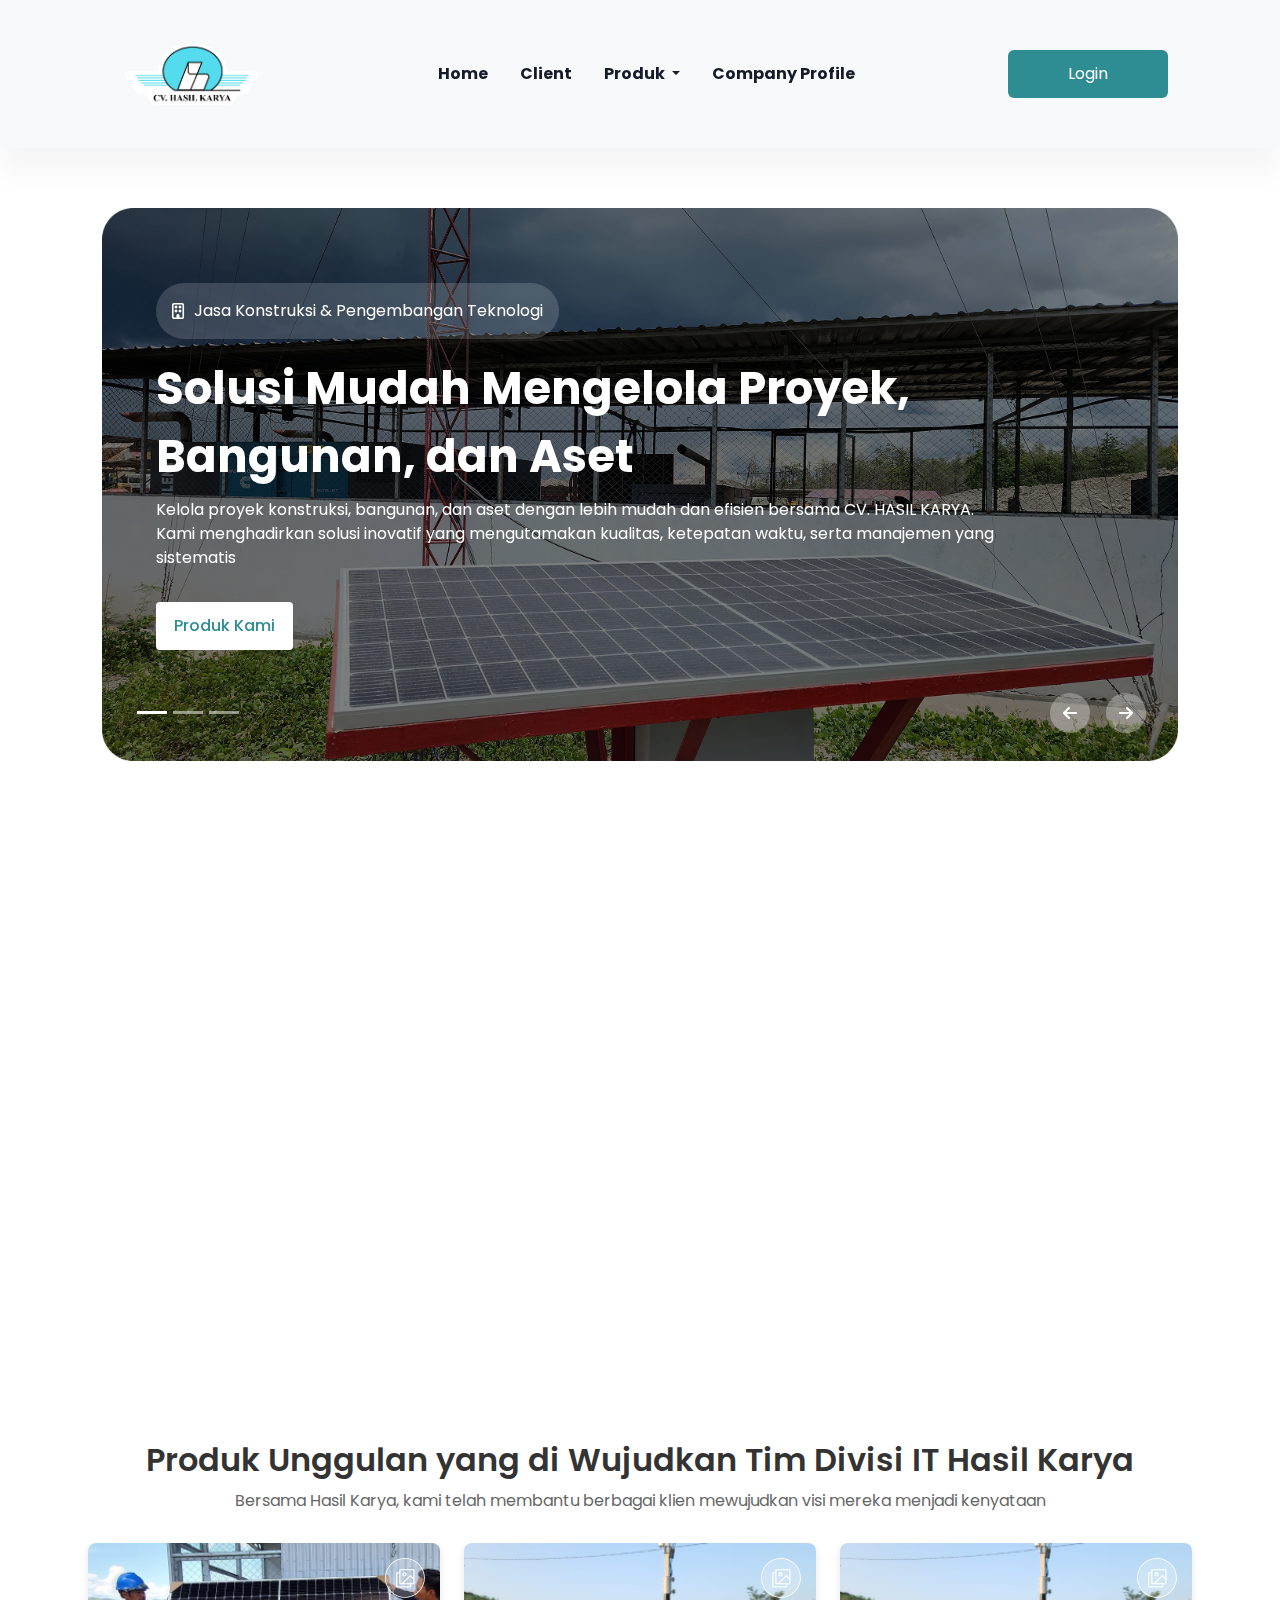
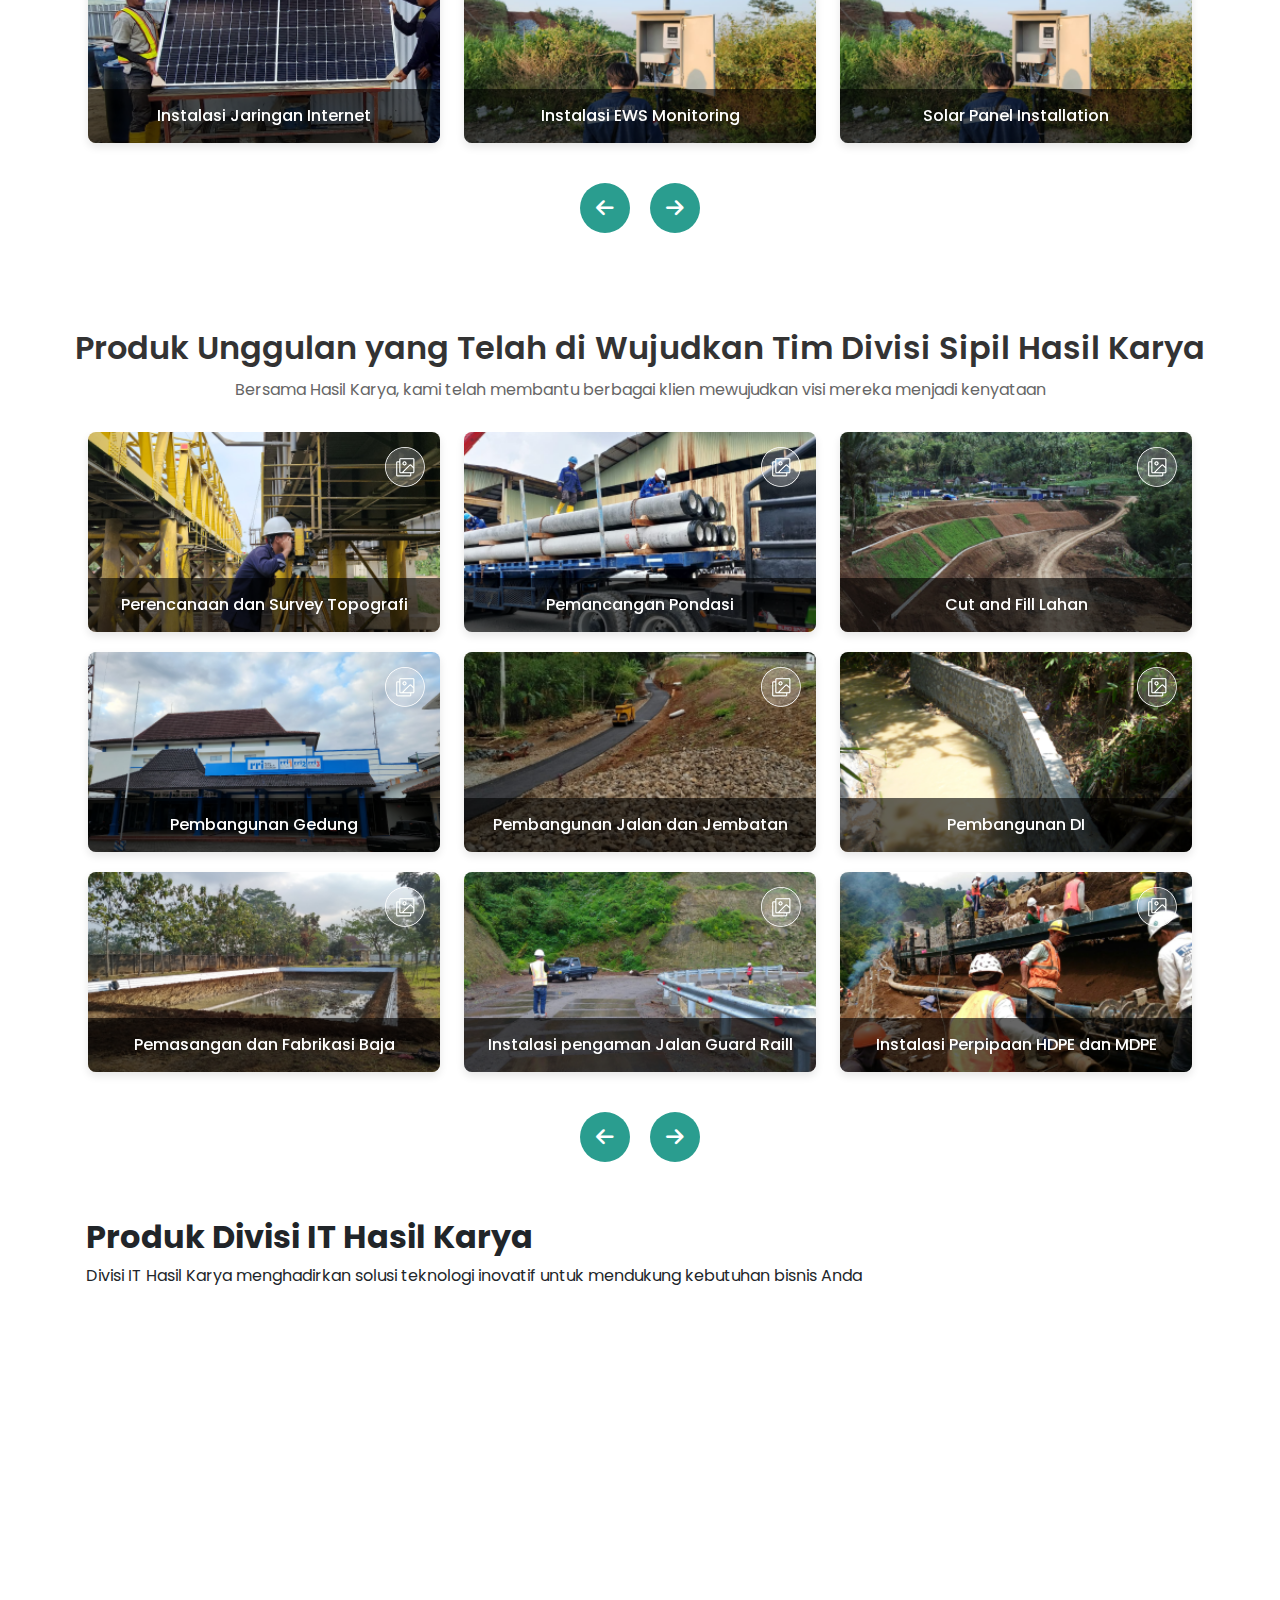
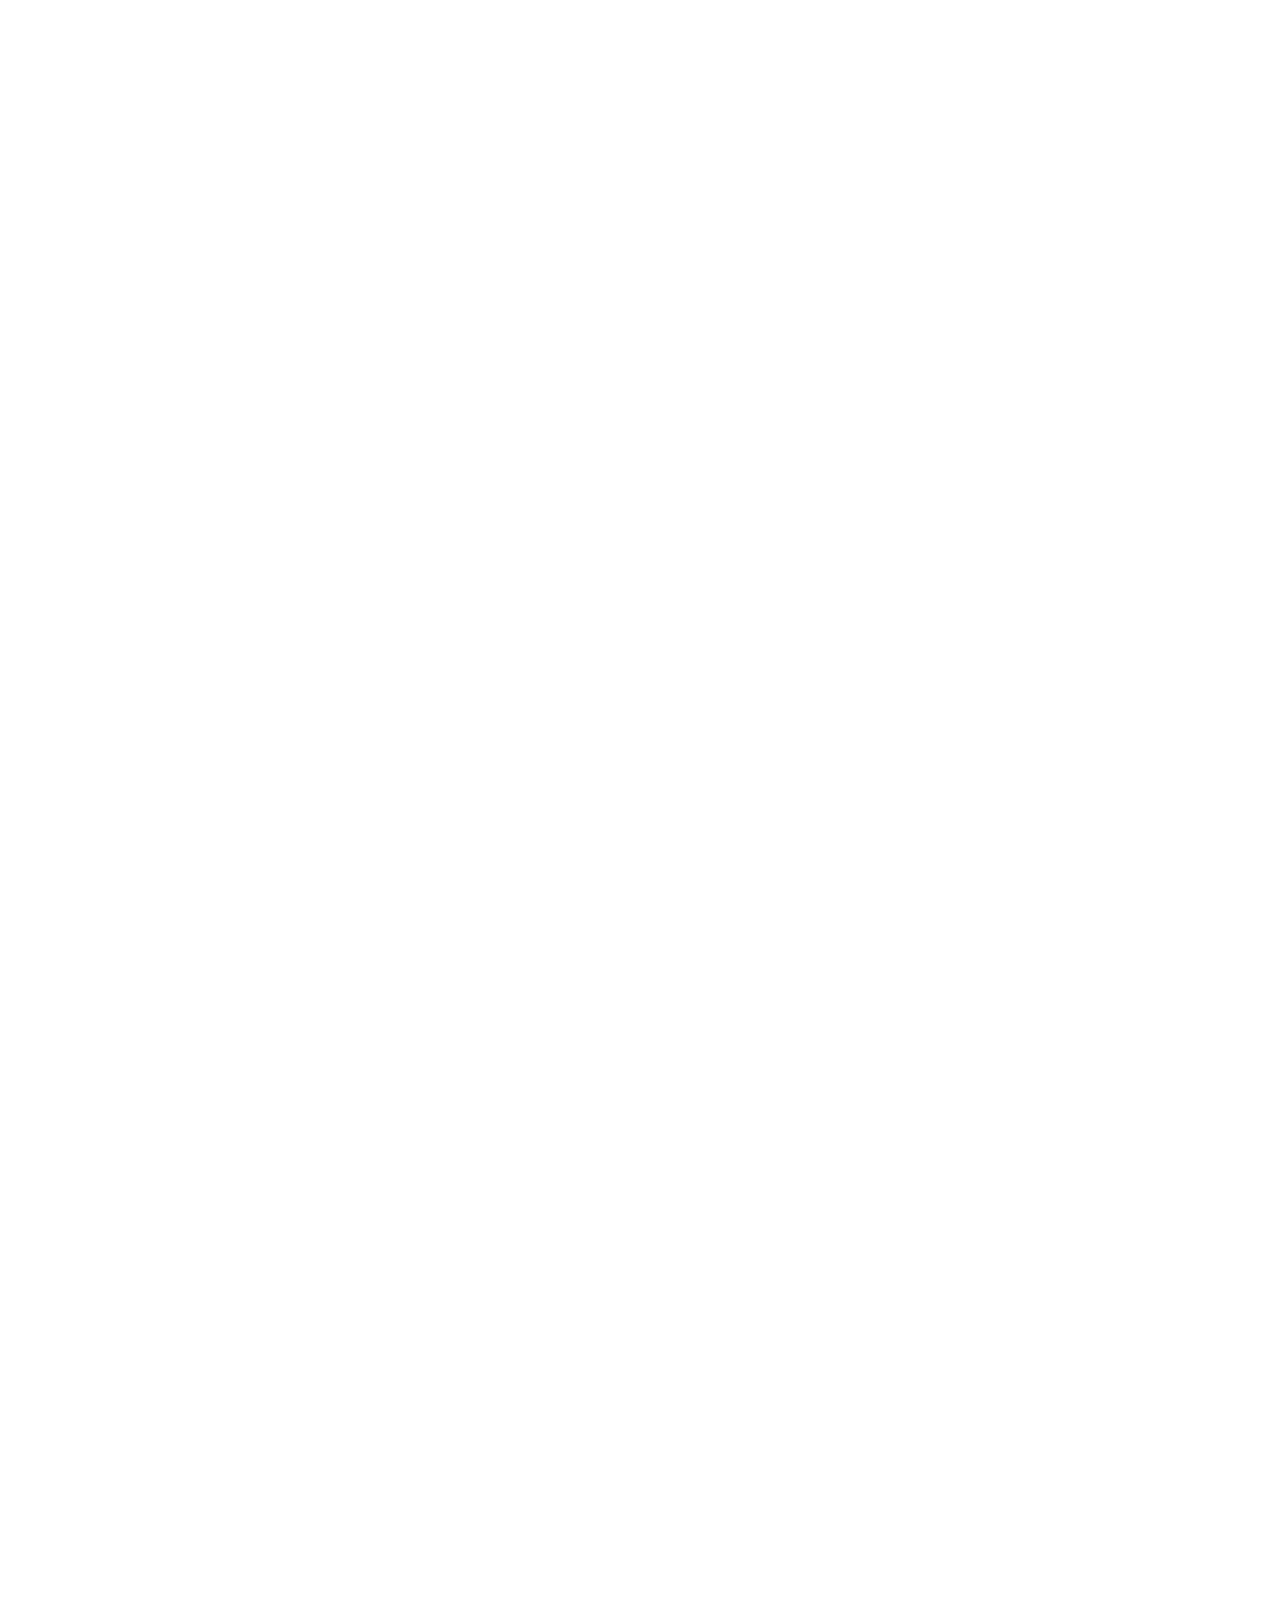
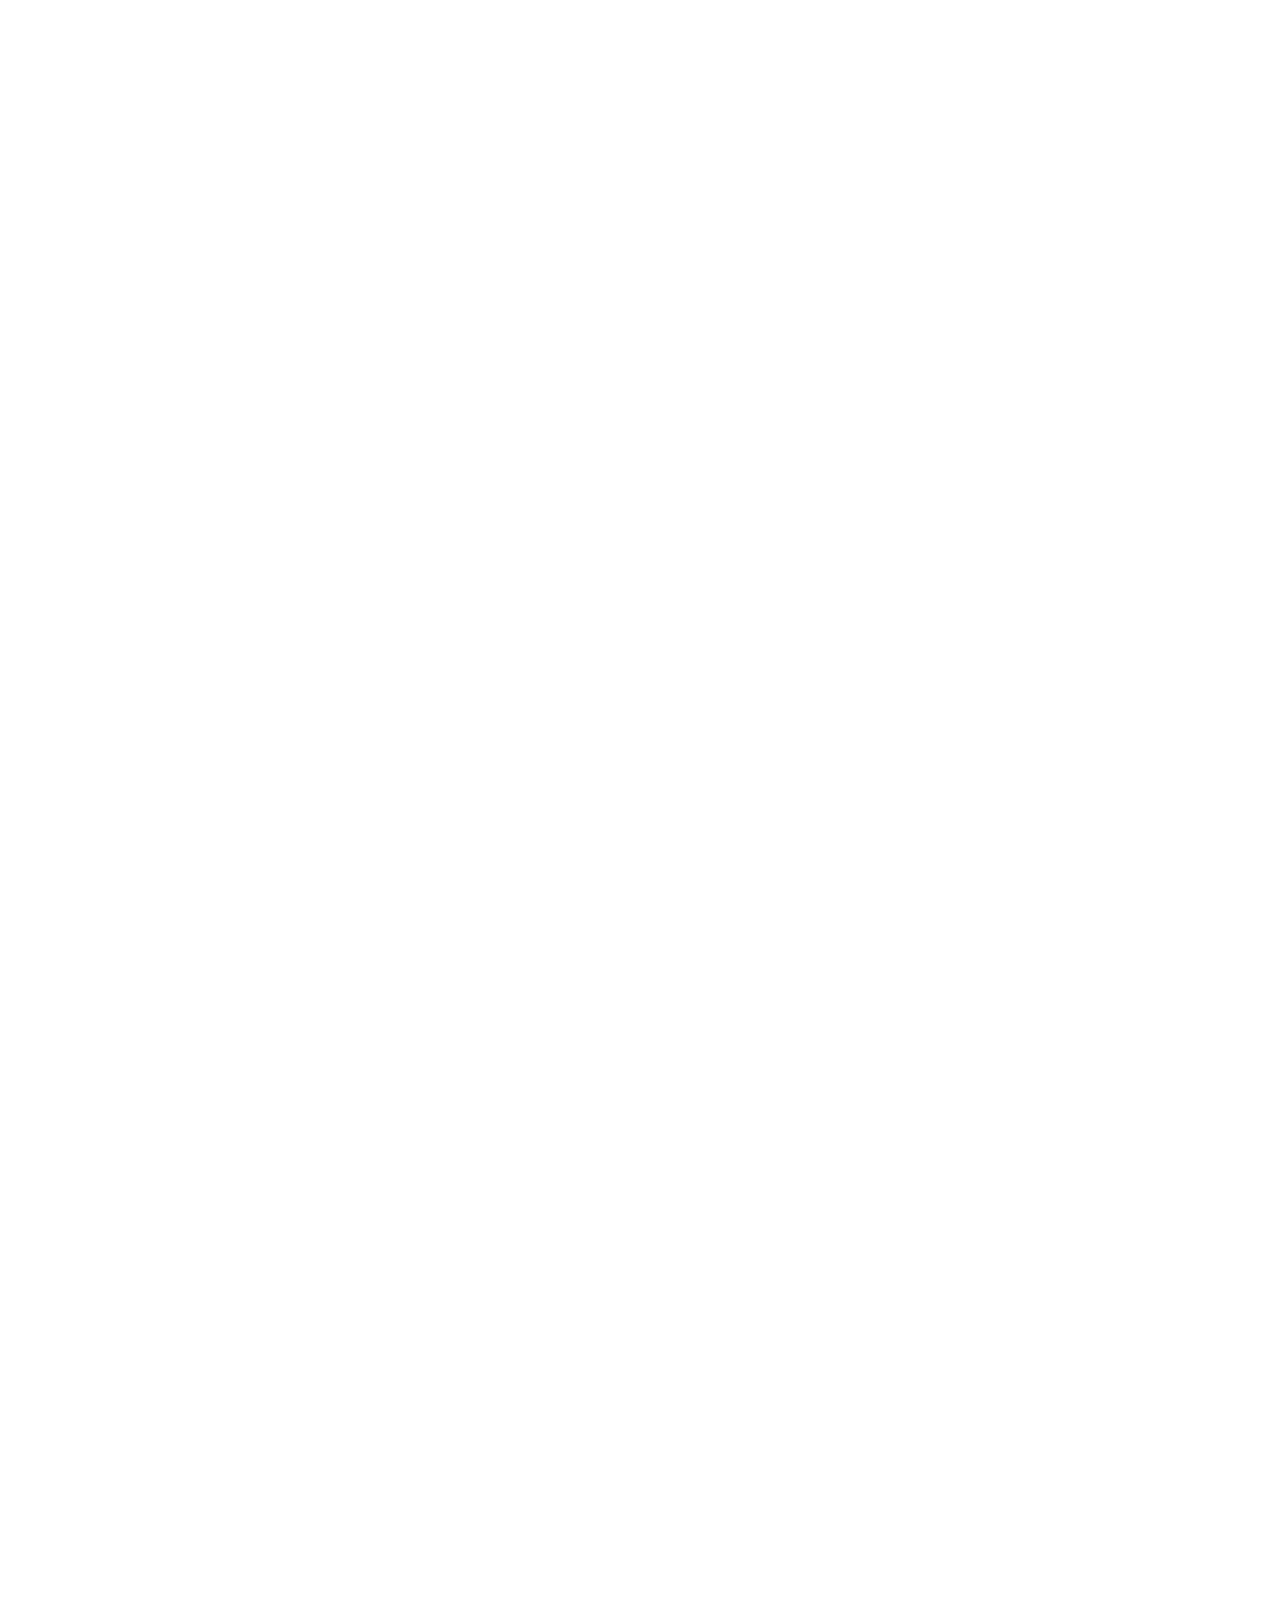
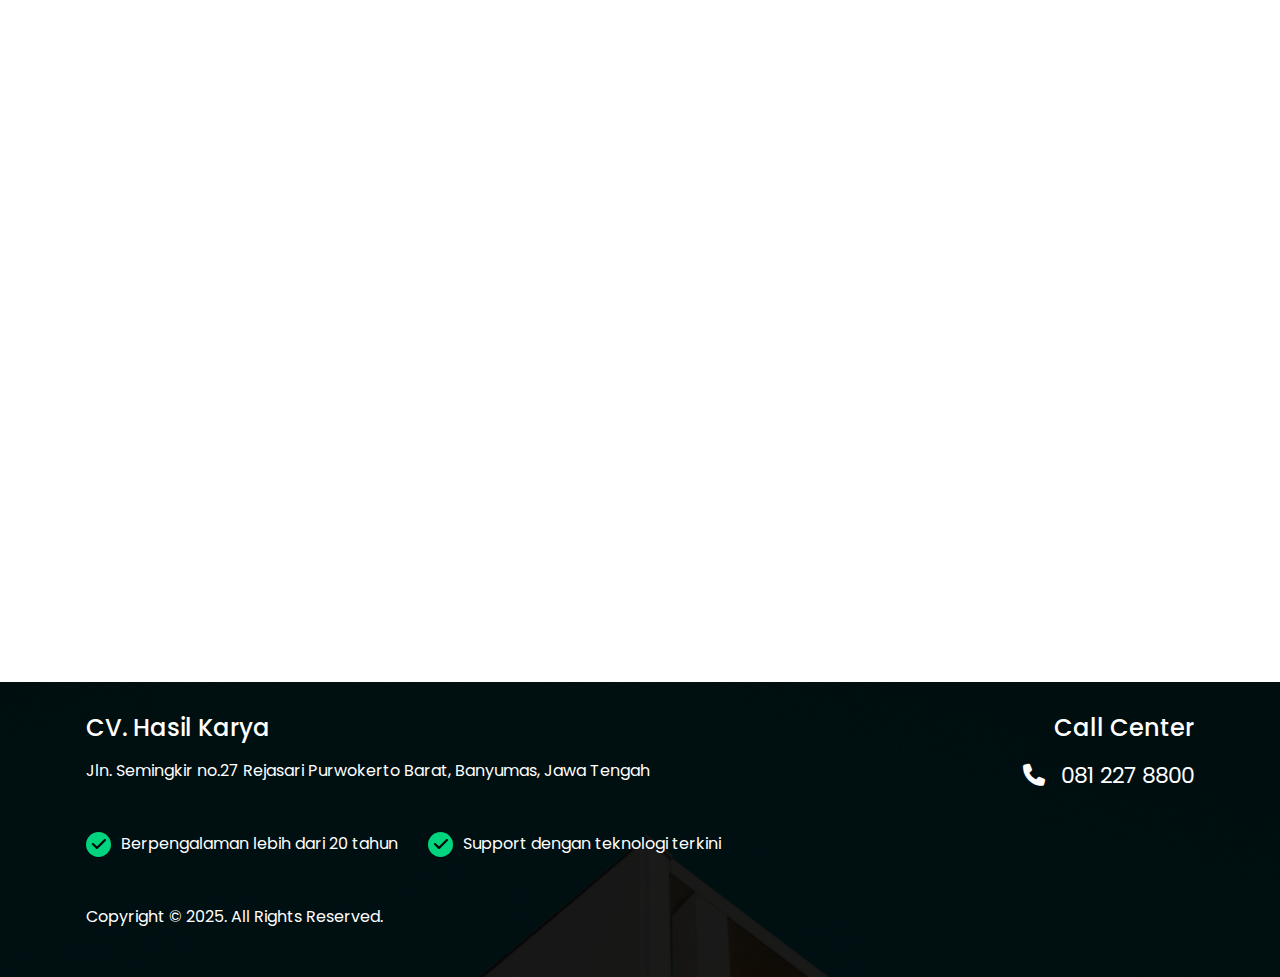
==== commit 6a1007b9: "update" ====
--- a/html/index.html
+++ b/html/index.html
@@ -89,11 +89,11 @@
     <!-- navbar end -->
 
     <!-- hero start -->
-    <div class="container container-hero position-relative">    
+    <div class="container container-hero position-relative">
         <div class="container position-relative mt-5">
             <div id="carouselExampleCaptions" class="carousel slide">
                 <div class="carousel-inner">
-                    <div class="carousel-item active">
+                    <div class="carousel-item carousel-hero active">
                         <img src="../public/index/Subtract1.png" class="d-block w-100" alt="Slide 1">
                         <div class="carousel-caption">
                             <p class="feature-label">
@@ -102,12 +102,14 @@
                             </p>
                             <h1 class="hero-label">Solusi Mudah Mengelola Proyek, <br>Bangunan, dan Aset</h1>
                             <p class="hero-text">
-                                Kelola proyek konstruksi, bangunan, dan aset dengan lebih mudah dan efisien bersama CV. HASIL KARYA. Kami menghadirkan solusi inovatif yang mengutamakan kualitas, ketepatan waktu, serta manajemen yang sistematis
+                                Kelola proyek konstruksi, bangunan, dan aset dengan lebih mudah dan efisien bersama CV.
+                                HASIL KARYA. Kami menghadirkan solusi inovatif yang mengutamakan kualitas, ketepatan
+                                waktu, serta manajemen yang sistematis
                             </p>
                             <button class="btn btn-custom-hero" type="button">Produk Kami</button>
                         </div>
                     </div>
-                    <div class="carousel-item">
+                    <div class="carousel-item carousel-hero">
                         <img src="../public/index/Subtract2.png" class="d-block w-100" alt="Slide 1">
                         <div class="carousel-caption">
                             <p class="feature-label">
@@ -117,12 +119,14 @@
                             <h1 class="hero-label">Pengelolaan Proyek dan Aset <br> Jadi Lebih Praktis dan
                                 Efisien</h1>
                             <p class="hero-text">
-                                Mulai saat ini tak perlu repot mengelola proyek dan aset secara manual. CV. HASIL KARYA menawarkan layanan terbaik untuk memastikan pengelolaan proyek dan bangunan berjalan lancar, hemat biaya, dan sesuai standar tinggi
+                                Mulai saat ini tak perlu repot mengelola proyek dan aset secara manual. CV. HASIL KARYA
+                                menawarkan layanan terbaik untuk memastikan pengelolaan proyek dan bangunan berjalan
+                                lancar, hemat biaya, dan sesuai standar tinggi
                             </p>
                             <button class="btn btn-custom-hero" type="button">Produk Kami</button>
                         </div>
                     </div>
-                    <div class="carousel-item">
+                    <div class="carousel-item carousel-hero">
                         <img src="../public/index/Subtract3.png" class="d-block w-100" alt="Slide 1">
                         <div class="carousel-caption">
                             <p class="feature-label">
@@ -131,7 +135,9 @@
                             </p>
                             <h1 class="hero-label">Kemudahan Maksimal untuk <br> Mengatur Proyek, Bangunan</h1>
                             <p class="hero-text">
-                                Dengan pengalaman lebih dari 35 tahun, CV. HASIL KARYA hadir untuk memberikan kemudahan maksimal dalam pengelolaan proyek dan bangunan. Kami mengutamakan efektivitas dan efisiensi dalam setiap layanan
+                                Dengan pengalaman lebih dari 35 tahun, CV. HASIL KARYA hadir untuk memberikan kemudahan
+                                maksimal dalam pengelolaan proyek dan bangunan. Kami mengutamakan efektivitas dan
+                                efisiensi dalam setiap layanan
                             </p>
                             <button class="btn btn-custom-hero" type="button">Produk Kami</button>
                         </div>
@@ -150,7 +156,7 @@
                                     aria-label="Slide 3"></button>
                             </div>
                         </div>
-                        
+
                         <div class="nav-buttons">
                             <button class="carousel-control" type="button" data-bs-target="#carouselExampleCaptions"
                                 data-bs-slide="prev">
@@ -234,8 +240,9 @@
     <!-- featured it product start -->
     <div class="carousel-container">
         <h2 class="heading">Produk Unggulan yang di Wujudkan Tim Divisi IT Hasil Karya</h2>
-        <p class="subheading">Bersama Hasil Karya, kami telah membantu berbagai klien mewujudkan visi mereka menjadi kenyataan</p>
-        
+        <p class="subheading">Bersama Hasil Karya, kami telah membantu berbagai klien mewujudkan visi mereka menjadi
+            kenyataan</p>
+
         <div id="projectCarousel" class="carousel slide">
             <div class="carousel-inner">
                 <!-- Slide Pertama -->
@@ -244,44 +251,41 @@
                         <div class="row">
                             <div class="col-md-4">
                                 <div class="project-card">
-                                    <img src="/api/placeholder/400/300" alt="Instalasi Jaringan Internet">
+                                    <img src="../public/index/instalasi-jaringan-internet.png"
+                                        alt="Instalasi Jaringan Internet">
                                     <div class="project-title">Instalasi Jaringan Internet</div>
-                                    <button class="image-button">
-                                        <svg xmlns="http://www.w3.org/2000/svg" width="20" height="20" fill="currentColor" viewBox="0 0 16 16">
-                                            <path d="M10.5 8a2.5 2.5 0 1 1-5 0 2.5 2.5 0 0 1 5 0z"/>
-                                            <path d="M0 8s3-5.5 8-5.5S16 8 16 8s-3 5.5-8 5.5S0 8 0 8zm8 3.5a3.5 3.5 0 1 0 0-7 3.5 3.5 0 0 0 0 7z"/>
-                                        </svg>
-                                    </button>
-                                </div>
-                            </div>
-                            <div class="col-md-4">
-                                <div class="project-card">
-                                    <img src="/api/placeholder/400/300" alt="Instalasi EWS Monitoring">
+                                    <div class="image-button">
+                                        <img src="../public/index/icon-img.png" class="icon-img" alt="Icon"
+                                            data-bs-toggle="modal" data-bs-target="#imageModal">
+                                    </div>
+                                </div>
+                            </div>
+                            <div class="col-md-4">
+                                <div class="project-card">
+                                    <img src="../public/index/instalasi-ews-monitoring.png"
+                                        alt="Instalasi EWS Monitoring">
                                     <div class="project-title">Instalasi EWS Monitoring</div>
-                                    <button class="image-button">
-                                        <svg xmlns="http://www.w3.org/2000/svg" width="20" height="20" fill="currentColor" viewBox="0 0 16 16">
-                                            <path d="M10.5 8a2.5 2.5 0 1 1-5 0 2.5 2.5 0 0 1 5 0z"/>
-                                            <path d="M0 8s3-5.5 8-5.5S16 8 16 8s-3 5.5-8 5.5S0 8 0 8zm8 3.5a3.5 3.5 0 1 0 0-7 3.5 3.5 0 0 0 0 7z"/>
-                                        </svg>
-                                    </button>
-                                </div>
-                            </div>
-                            <div class="col-md-4">
-                                <div class="project-card">
-                                    <img src="/api/placeholder/400/300" alt="Solar Panel Installation">
+                                    <div class="image-button">
+                                        <img src="../public/index/icon-img.png" class="icon-img" alt="Icon"
+                                            data-bs-toggle="modal" data-bs-target="#imageModal">
+                                    </div>
+                                </div>
+                            </div>
+                            <div class="col-md-4">
+                                <div class="project-card">
+                                    <img src="../public/index/instalasi-ews-monitoring.png"
+                                        alt="Solar Panel Installation">
                                     <div class="project-title">Solar Panel Installation</div>
-                                    <button class="image-button">
-                                        <svg xmlns="http://www.w3.org/2000/svg" width="20" height="20" fill="currentColor" viewBox="0 0 16 16">
-                                            <path d="M10.5 8a2.5 2.5 0 1 1-5 0 2.5 2.5 0 0 1 5 0z"/>
-                                            <path d="M0 8s3-5.5 8-5.5S16 8 16 8s-3 5.5-8 5.5S0 8 0 8zm8 3.5a3.5 3.5 0 1 0 0-7 3.5 3.5 0 0 0 0 7z"/>
-                                        </svg>
-                                    </button>
-                                </div>
-                            </div>
-                        </div>
-                    </div>
-                </div>
-                
+                                    <div class="image-button">
+                                        <img src="../public/index/icon-img.png" class="icon-img" alt="Icon"
+                                            data-bs-toggle="modal" data-bs-target="#imageModal">
+                                    </div>
+                                </div>
+                            </div>
+                        </div>
+                    </div>
+                </div>
+
                 <!-- Slide Kedua -->
                 <div class="carousel-item">
                     <div class="container">
@@ -291,9 +295,11 @@
                                     <img src="/api/placeholder/400/300" alt="Sistem Informasi Perusahaan">
                                     <div class="project-title">Sistem Informasi Perusahaan</div>
                                     <button class="image-button">
-                                        <svg xmlns="http://www.w3.org/2000/svg" width="20" height="20" fill="currentColor" viewBox="0 0 16 16">
-                                            <path d="M10.5 8a2.5 2.5 0 1 1-5 0 2.5 2.5 0 0 1 5 0z"/>
-                                            <path d="M0 8s3-5.5 8-5.5S16 8 16 8s-3 5.5-8 5.5S0 8 0 8zm8 3.5a3.5 3.5 0 1 0 0-7 3.5 3.5 0 0 0 0 7z"/>
+                                        <svg xmlns="http://www.w3.org/2000/svg" width="20" height="20"
+                                            fill="currentColor" viewBox="0 0 16 16">
+                                            <path d="M10.5 8a2.5 2.5 0 1 1-5 0 2.5 2.5 0 0 1 5 0z" />
+                                            <path
+                                                d="M0 8s3-5.5 8-5.5S16 8 16 8s-3 5.5-8 5.5S0 8 0 8zm8 3.5a3.5 3.5 0 1 0 0-7 3.5 3.5 0 0 0 0 7z" />
                                         </svg>
                                     </button>
                                 </div>
@@ -303,9 +309,11 @@
                                     <img src="/api/placeholder/400/300" alt="Aplikasi Mobile">
                                     <div class="project-title">Aplikasi Mobile</div>
                                     <button class="image-button">
-                                        <svg xmlns="http://www.w3.org/2000/svg" width="20" height="20" fill="currentColor" viewBox="0 0 16 16">
-                                            <path d="M10.5 8a2.5 2.5 0 1 1-5 0 2.5 2.5 0 0 1 5 0z"/>
-                                            <path d="M0 8s3-5.5 8-5.5S16 8 16 8s-3 5.5-8 5.5S0 8 0 8zm8 3.5a3.5 3.5 0 1 0 0-7 3.5 3.5 0 0 0 0 7z"/>
+                                        <svg xmlns="http://www.w3.org/2000/svg" width="20" height="20"
+                                            fill="currentColor" viewBox="0 0 16 16">
+                                            <path d="M10.5 8a2.5 2.5 0 1 1-5 0 2.5 2.5 0 0 1 5 0z" />
+                                            <path
+                                                d="M0 8s3-5.5 8-5.5S16 8 16 8s-3 5.5-8 5.5S0 8 0 8zm8 3.5a3.5 3.5 0 1 0 0-7 3.5 3.5 0 0 0 0 7z" />
                                         </svg>
                                     </button>
                                 </div>
@@ -315,328 +323,310 @@
                                     <img src="/api/placeholder/400/300" alt="Smart Home System">
                                     <div class="project-title">Smart Home System</div>
                                     <button class="image-button">
-                                        <svg xmlns="http://www.w3.org/2000/svg" width="20" height="20" fill="currentColor" viewBox="0 0 16 16">
-                                            <path d="M10.5 8a2.5 2.5 0 1 1-5 0 2.5 2.5 0 0 1 5 0z"/>
-                                            <path d="M0 8s3-5.5 8-5.5S16 8 16 8s-3 5.5-8 5.5S0 8 0 8zm8 3.5a3.5 3.5 0 1 0 0-7 3.5 3.5 0 0 0 0 7z"/>
-                                        </svg>
-                                    </button>
-                                </div>
-                            </div>
-                        </div>
-                    </div>
-                </div>
-                
-                <!-- Slide Ketiga -->
+                                        <svg xmlns="http://www.w3.org/2000/svg" width="20" height="20"
+                                            fill="currentColor" viewBox="0 0 16 16">
+                                            <path d="M10.5 8a2.5 2.5 0 1 1-5 0 2.5 2.5 0 0 1 5 0z" />
+                                            <path
+                                                d="M0 8s3-5.5 8-5.5S16 8 16 8s-3 5.5-8 5.5S0 8 0 8zm8 3.5a3.5 3.5 0 1 0 0-7 3.5 3.5 0 0 0 0 7z" />
+                                        </svg>
+                                    </button>
+                                </div>
+                            </div>
+                        </div>
+                    </div>
+                </div>
+            </div>
+
+            <!-- Tombol kontrol carousel -->
+            <div class="controls-container">
+                <button class="control-button prev" type="button" data-bs-target="#projectCarousel"
+                    data-bs-slide="prev">
+                    <i class="fa-solid fa-arrow-left"></i>
+                </button>
+                <button class="control-button next" type="button" data-bs-target="#projectCarousel"
+                    data-bs-slide="next">
+                    <i class="fa-solid fa-arrow-right"></i>
+                </button>
+            </div>
+        </div>
+    </div>
+
+    <!-- featured it product end -->
+
+    <!-- featured sipil product start -->
+    <div class="carousel-container">
+        <h2 class="heading">Produk Unggulan yang Telah di Wujudkan Tim Divisi Sipil Hasil Karya</h2>
+        <p class="subheading">Bersama Hasil Karya, kami telah membantu berbagai klien mewujudkan visi mereka menjadi
+            kenyataan</p>
+
+        <div id="civilProductCarousel" class="carousel slide" data-bs-ride="carousel">
+            <div class="carousel-inner">
+                <!-- Slide Pertama -->
+                <div class="carousel-item active">
+                    <div class="container">
+                        <div class="row">
+                            <!-- Baris 1 -->
+                            <div class="col-md-4">
+                                <div class="project-card">
+                                    <img src="../public/index/survey-topografi.png" class="card-img"
+                                        alt="Perencanaan dan Survey Topografi">
+                                    <div class="project-title">Perencanaan dan Survey Topografi</div>
+                                    <div class="image-button">
+                                        <img src="../public/index/icon-img.png" class="icon-img" alt="Icon"
+                                            data-bs-toggle="modal" data-bs-target="#imageModal">
+                                    </div>
+                                </div>
+                            </div>
+                            <div class="col-md-4">
+                                <div class="project-card">
+                                    <img src="../public/index/pemancangan-pondasi.png" class="img-fluid"
+                                        alt="Pemancangan Pondasi">
+                                    <div class="project-title">Pemancangan Pondasi</div>
+                                    <div class="image-button">
+                                        <img src="../public/index/icon-img.png" class="icon-img" alt="Icon"
+                                            data-bs-toggle="modal" data-bs-target="#imageModal">
+                                    </div>
+                                </div>
+                            </div>
+                            <div class="col-md-4">
+                                <div class="project-card">
+                                    <img src="../public/index/cut-and-fill-lahan.png" class="img-fluid"
+                                        alt="Cut and Fill Lahan">
+                                    <div class="project-title">Cut and Fill Lahan</div>
+                                    <div class="image-button">
+                                        <img src="../public/index/icon-img.png" class="icon-img" alt="Icon"
+                                            data-bs-toggle="modal" data-bs-target="#imageModal">
+                                    </div>
+                                </div>
+                            </div>
+
+                            <!-- Baris 2 -->
+                            <div class="col-md-4">
+                                <div class="project-card">
+                                    <img src="../public/index/pembangunan-gedung.png" class="img-fluid"
+                                        alt="Pembangunan Gedung">
+                                    <div class="project-title">Pembangunan Gedung</div>
+                                    <div class="image-button">
+                                        <img src="../public/index/icon-img.png" class="icon-img" alt="Icon"
+                                            data-bs-toggle="modal" data-bs-target="#imageModal">
+                                    </div>
+                                </div>
+                            </div>
+                            <div class="col-md-4">
+                                <div class="project-card">
+                                    <img src="../public/index/pembangunan-jalan-dan jembatan.png" class="img-fluid"
+                                        alt="Pembangunan Jalan dan Jembatan">
+                                    <div class="project-title">Pembangunan Jalan dan Jembatan</div>
+                                    <div class="image-button">
+                                        <img src="../public/index/icon-img.png" class="icon-img" alt="Icon"
+                                            data-bs-toggle="modal" data-bs-target="#imageModal">
+                                    </div>
+                                </div>
+                            </div>
+                            <div class="col-md-4">
+                                <div class="project-card">
+                                    <img src="../public/index/pembangunan-di.png" class="img-fluid"
+                                        alt="Pembangunan DI">
+                                    <div class="project-title">Pembangunan DI</div>
+                                    <div class="image-button">
+                                        <img src="../public/index/icon-img.png" class="icon-img" alt="Icon"
+                                            data-bs-toggle="modal" data-bs-target="#imageModal">
+                                    </div>
+                                </div>
+                            </div>
+
+                            <!-- Baris 3 -->
+                            <div class="col-md-4">
+                                <div class="project-card">
+                                    <img src="../public/index/pemasangan-dan-fabrikasi-baja.png" class="img-fluid"
+                                        alt="Pemasangan dan Fabrikasi Baja">
+                                    <div class="project-title">Pemasangan dan Fabrikasi Baja</div>
+                                    <div class="image-button">
+                                        <img src="../public/index/icon-img.png" class="icon-img" alt="Icon"
+                                            data-bs-toggle="modal" data-bs-target="#imageModal">
+                                    </div>
+                                </div>
+                            </div>
+                            <div class="col-md-4">
+                                <div class="project-card">
+                                    <img src="../public/index/instalasi-pengaman-jalan-guard-raill.png"
+                                        class="img-fluid" alt="Instalasi pengaman jalan Guard Raill">
+                                    <div class="project-title">Instalasi pengaman Jalan Guard Raill</div>
+                                    <div class="image-button">
+                                        <img src="../public/index/icon-img.png" class="icon-img" alt="Icon"
+                                            data-bs-toggle="modal" data-bs-target="#imageModal">
+                                    </div>
+                                </div>
+                            </div>
+                            <div class="col-md-4">
+                                <div class="project-card">
+                                    <img src="../public/index/installasi-perpipaan-hdpe.png" class="img-fluid"
+                                        alt="Instalasi Perpipaan HDPE dan MDPE">
+                                    <div class="project-title">Instalasi Perpipaan HDPE dan MDPE</div>
+                                    <div class="image-button">
+                                        <img src="../public/index/icon-img.png" class="icon-img" alt="Icon"
+                                            data-bs-toggle="modal" data-bs-target="#imageModal">
+                                    </div>
+                                </div>
+                            </div>
+                        </div>
+                    </div>
+                </div>
+
+                <!-- Slide Kedua (contoh slide lain) -->
                 <div class="carousel-item">
                     <div class="container">
                         <div class="row">
-                            <div class="col-md-4">
-                                <div class="project-card">
-                                    <img src="/api/placeholder/400/300" alt="IoT Solutions">
-                                    <div class="project-title">IoT Solutions</div>
-                                    <button class="image-button">
-                                        <svg xmlns="http://www.w3.org/2000/svg" width="20" height="20" fill="currentColor" viewBox="0 0 16 16">
-                                            <path d="M10.5 8a2.5 2.5 0 1 1-5 0 2.5 2.5 0 0 1 5 0z"/>
-                                            <path d="M0 8s3-5.5 8-5.5S16 8 16 8s-3 5.5-8 5.5S0 8 0 8zm8 3.5a3.5 3.5 0 1 0 0-7 3.5 3.5 0 0 0 0 7z"/>
-                                        </svg>
-                                    </button>
-                                </div>
-                            </div>
-                            <div class="col-md-4">
-                                <div class="project-card">
-                                    <img src="/api/placeholder/400/300" alt="Network Security">
-                                    <div class="project-title">Network Security</div>
-                                    <button class="image-button">
-                                        <svg xmlns="http://www.w3.org/2000/svg" width="20" height="20" fill="currentColor" viewBox="0 0 16 16">
-                                            <path d="M10.5 8a2.5 2.5 0 1 1-5 0 2.5 2.5 0 0 1 5 0z"/>
-                                            <path d="M0 8s3-5.5 8-5.5S16 8 16 8s-3 5.5-8 5.5S0 8 0 8zm8 3.5a3.5 3.5 0 1 0 0-7 3.5 3.5 0 0 0 0 7z"/>
-                                        </svg>
-                                    </button>
-                                </div>
-                            </div>
-                            <div class="col-md-4">
-                                <div class="project-card">
-                                    <img src="/api/placeholder/400/300" alt="Cloud Solutions">
-                                    <div class="project-title">Cloud Solutions</div>
-                                    <button class="image-button">
-                                        <svg xmlns="http://www.w3.org/2000/svg" width="20" height="20" fill="currentColor" viewBox="0 0 16 16">
-                                            <path d="M10.5 8a2.5 2.5 0 1 1-5 0 2.5 2.5 0 0 1 5 0z"/>
-                                            <path d="M0 8s3-5.5 8-5.5S16 8 16 8s-3 5.5-8 5.5S0 8 0 8zm8 3.5a3.5 3.5 0 1 0 0-7 3.5 3.5 0 0 0 0 7z"/>
-                                        </svg>
-                                    </button>
-                                </div>
-                            </div>
-                        </div>
-                    </div>
-                </div>
-            </div>
-            
+                            <!-- Baris lain dengan proyek-proyek berbeda -->
+                            <div class="col-md-4">
+                                <div class="project-card">
+                                    <img src="/api/placeholder/400/300" alt="Pembangunan Bendungan">
+                                    <div class="project-title">Pembangunan Bendungan</div>
+                                    <button class="image-button">
+                                        <svg xmlns="http://www.w3.org/2000/svg" width="20" height="20"
+                                            fill="currentColor" viewBox="0 0 16 16">
+                                            <path d="M10.5 8a2.5 2.5 0 1 1-5 0 2.5 2.5 0 0 1 5 0z" />
+                                            <path
+                                                d="M0 8s3-5.5 8-5.5S16 8 16 8s-3 5.5-8 5.5S0 8 0 8zm8 3.5a3.5 3.5 0 1 0 0-7 3.5 3.5 0 0 0 0 7z" />
+                                        </svg>
+                                    </button>
+                                </div>
+                            </div>
+                            <div class="col-md-4">
+                                <div class="project-card">
+                                    <img src="/api/placeholder/400/300" alt="Konstruksi Terowongan">
+                                    <div class="project-title">Konstruksi Terowongan</div>
+                                    <button class="image-button">
+                                        <svg xmlns="http://www.w3.org/2000/svg" width="20" height="20"
+                                            fill="currentColor" viewBox="0 0 16 16">
+                                            <path d="M10.5 8a2.5 2.5 0 1 1-5 0 2.5 2.5 0 0 1 5 0z" />
+                                            <path
+                                                d="M0 8s3-5.5 8-5.5S16 8 16 8s-3 5.5-8 5.5S0 8 0 8zm8 3.5a3.5 3.5 0 1 0 0-7 3.5 3.5 0 0 0 0 7z" />
+                                        </svg>
+                                    </button>
+                                </div>
+                            </div>
+                            <div class="col-md-4">
+                                <div class="project-card">
+                                    <img src="/api/placeholder/400/300" alt="Pembangunan Pelabuhan">
+                                    <div class="project-title">Pembangunan Pelabuhan</div>
+                                    <button class="image-button">
+                                        <svg xmlns="http://www.w3.org/2000/svg" width="20" height="20"
+                                            fill="currentColor" viewBox="0 0 16 16">
+                                            <path d="M10.5 8a2.5 2.5 0 1 1-5 0 2.5 2.5 0 0 1 5 0z" />
+                                            <path
+                                                d="M0 8s3-5.5 8-5.5S16 8 16 8s-3 5.5-8 5.5S0 8 0 8zm8 3.5a3.5 3.5 0 1 0 0-7 3.5 3.5 0 0 0 0 7z" />
+                                        </svg>
+                                    </button>
+                                </div>
+                            </div>
+
+                            <!-- Baris lain lainnya... -->
+                            <div class="col-md-4">
+                                <div class="project-card">
+                                    <img src="/api/placeholder/400/300" alt="Pembangunan Bandara">
+                                    <div class="project-title">Pembangunan Bandara</div>
+                                    <button class="image-button">
+                                        <svg xmlns="http://www.w3.org/2000/svg" width="20" height="20"
+                                            fill="currentColor" viewBox="0 0 16 16">
+                                            <path d="M10.5 8a2.5 2.5 0 1 1-5 0 2.5 2.5 0 0 1 5 0z" />
+                                            <path
+                                                d="M0 8s3-5.5 8-5.5S16 8 16 8s-3 5.5-8 5.5S0 8 0 8zm8 3.5a3.5 3.5 0 1 0 0-7 3.5 3.5 0 0 0 0 7z" />
+                                        </svg>
+                                    </button>
+                                </div>
+                            </div>
+                            <div class="col-md-4">
+                                <div class="project-card">
+                                    <img src="/api/placeholder/400/300" alt="Pembangunan Stadion">
+                                    <div class="project-title">Pembangunan Stadion</div>
+                                    <button class="image-button">
+                                        <svg xmlns="http://www.w3.org/2000/svg" width="20" height="20"
+                                            fill="currentColor" viewBox="0 0 16 16">
+                                            <path d="M10.5 8a2.5 2.5 0 1 1-5 0 2.5 2.5 0 0 1 5 0z" />
+                                            <path
+                                                d="M0 8s3-5.5 8-5.5S16 8 16 8s-3 5.5-8 5.5S0 8 0 8zm8 3.5a3.5 3.5 0 1 0 0-7 3.5 3.5 0 0 0 0 7z" />
+                                        </svg>
+                                    </button>
+                                </div>
+                            </div>
+                            <div class="col-md-4">
+                                <div class="project-card">
+                                    <img src="/api/placeholder/400/300" alt="Pembangunan Hotel">
+                                    <div class="project-title">Pembangunan Hotel</div>
+                                    <button class="image-button">
+                                        <svg xmlns="http://www.w3.org/2000/svg" width="20" height="20"
+                                            fill="currentColor" viewBox="0 0 16 16">
+                                            <path d="M10.5 8a2.5 2.5 0 1 1-5 0 2.5 2.5 0 0 1 5 0z" />
+                                            <path
+                                                d="M0 8s3-5.5 8-5.5S16 8 16 8s-3 5.5-8 5.5S0 8 0 8zm8 3.5a3.5 3.5 0 1 0 0-7 3.5 3.5 0 0 0 0 7z" />
+                                        </svg>
+                                    </button>
+                                </div>
+                            </div>
+
+                            <!-- Dan baris lain lagi... -->
+                            <div class="col-md-4">
+                                <div class="project-card">
+                                    <img src="/api/placeholder/400/300" alt="Pembangunan Mall">
+                                    <div class="project-title">Pembangunan Mall</div>
+                                    <button class="image-button">
+                                        <svg xmlns="http://www.w3.org/2000/svg" width="20" height="20"
+                                            fill="currentColor" viewBox="0 0 16 16">
+                                            <path d="M10.5 8a2.5 2.5 0 1 1-5 0 2.5 2.5 0 0 1 5 0z" />
+                                            <path
+                                                d="M0 8s3-5.5 8-5.5S16 8 16 8s-3 5.5-8 5.5S0 8 0 8zm8 3.5a3.5 3.5 0 1 0 0-7 3.5 3.5 0 0 0 0 7z" />
+                                        </svg>
+                                    </button>
+                                </div>
+                            </div>
+                            <div class="col-md-4">
+                                <div class="project-card">
+                                    <img src="/api/placeholder/400/300" alt="Pembangunan Taman Kota">
+                                    <div class="project-title">Pembangunan Taman Kota</div>
+                                    <button class="image-button">
+                                        <svg xmlns="http://www.w3.org/2000/svg" width="20" height="20"
+                                            fill="currentColor" viewBox="0 0 16 16">
+                                            <path d="M10.5 8a2.5 2.5 0 1 1-5 0 2.5 2.5 0 0 1 5 0z" />
+                                            <path
+                                                d="M0 8s3-5.5 8-5.5S16 8 16 8s-3 5.5-8 5.5S0 8 0 8zm8 3.5a3.5 3.5 0 1 0 0-7 3.5 3.5 0 0 0 0 7z" />
+                                        </svg>
+                                    </button>
+                                </div>
+                            </div>
+                            <div class="col-md-4">
+                                <div class="project-card">
+                                    <img src="/api/placeholder/400/300" alt="Reklamasi Pantai">
+                                    <div class="project-title">Reklamasi Pantai</div>
+                                    <button class="image-button">
+                                        <svg xmlns="http://www.w3.org/2000/svg" width="20" height="20"
+                                            fill="currentColor" viewBox="0 0 16 16">
+                                            <path d="M10.5 8a2.5 2.5 0 1 1-5 0 2.5 2.5 0 0 1 5 0z" />
+                                            <path
+                                                d="M0 8s3-5.5 8-5.5S16 8 16 8s-3 5.5-8 5.5S0 8 0 8zm8 3.5a3.5 3.5 0 1 0 0-7 3.5 3.5 0 0 0 0 7z" />
+                                        </svg>
+                                    </button>
+                                </div>
+                            </div>
+                        </div>
+                    </div>
+                </div>
+            </div>
+
             <!-- Tombol kontrol carousel -->
             <div class="controls-container">
-                <button class="control-button prev" type="button" data-bs-target="#projectCarousel" data-bs-slide="prev">
-                    ←
+                <button class="control-button prev" type="button" data-bs-target="#civilProductCarousel"
+                    data-bs-slide="prev">
+                    <i class="fa-solid fa-arrow-left"></i>
                 </button>
-                <button class="control-button next" type="button" data-bs-target="#projectCarousel" data-bs-slide="next">
-                    →
+                <button class="control-button next" type="button" data-bs-target="#civilProductCarousel"
+                    data-bs-slide="next">
+                    <i class="fa-solid fa-arrow-right"></i>
                 </button>
             </div>
         </div>
     </div>
-    
-    <!-- featured it product end -->
-
-    <!-- featured sipil product start -->
-<!-- featured sipil product start -->
-<div class="carousel-container">
-    <h2 class="heading">Produk Unggulan yang Telah di Wujudkan Tim Divisi Sipil Hasil Karya</h2>
-    <p class="subheading">Bersama Hasil Karya, kami telah membantu berbagai klien mewujudkan visi mereka menjadi kenyataan</p>
-    
-    <div id="civilProductCarousel" class="carousel slide" data-bs-ride="carousel">
-        <div class="carousel-inner">
-            <!-- Slide Pertama -->
-            <div class="carousel-item active">
-                <div class="container">
-                    <div class="row">
-                        <!-- Baris 1 -->
-                        <div class="col-md-4">
-                            <div class="project-card">
-                                <img src="../public/index/survey-topografi.png" class="card-img" alt="Perencanaan dan Survey Topografi">
-                                <div class="project-title">Perencanaan dan Survey Topografi</div>
-                                <div class="image-button">
-                                    <img src="../public/index/icon-img.png" class="icon-img" alt="Icon" data-bs-toggle="modal"
-                                    data-bs-target="#imageModal">
-                                </div>
-                            </div>
-                        </div>
-                        <div class="col-md-4">
-                            <div class="project-card">
-                                <img src="../public/index/pemancangan-pondasi.png" class="img-fluid"
-                            alt="Pemancangan Pondasi">
-                                <div class="project-title">Pemancangan Pondasi</div>
-                                <div class="image-button">
-                                     <img src="../public/index/icon-img.png" class="icon-img" alt="Icon" data-bs-toggle="modal"
-                                    data-bs-target="#imageModal">
-                                </div>
-                            </div>
-                        </div>
-                        <div class="col-md-4">
-                            <div class="project-card">
-                                <img src="../public/index/cut-and-fill-lahan.png" class="img-fluid"
-                                alt="Cut and Fill Lahan">
-                                <div class="project-title">Cut and Fill Lahan</div>
-                                <div class="image-button">
-                                     <img src="../public/index/icon-img.png" class="icon-img" alt="Icon" data-bs-toggle="modal"
-                                    data-bs-target="#imageModal">
-                                </div>
-                            </div>
-                        </div>
-                        
-                        <!-- Baris 2 -->
-                        <div class="col-md-4">
-                            <div class="project-card">
-                                <img src="../public/index/pembangunan-gedung.png" class="img-fluid"
-                                alt="Pembangunan Gedung">
-                                <div class="project-title">Pembangunan Gedung</div>
-                                <div class="image-button">
-                                     <img src="../public/index/icon-img.png" class="icon-img" alt="Icon" data-bs-toggle="modal"
-                                    data-bs-target="#imageModal">
-                                </div>
-                            </div>
-                        </div>
-                        <div class="col-md-4">
-                            <div class="project-card">
-                                <img src="../public/index/pembangunan-jalan-dan jembatan.png" class="img-fluid"
-                                alt="Pembangunan Jalan dan Jembatan">
-                                <div class="project-title">Pembangunan Jalan dan Jembatan</div>
-                                <div class="image-button">
-                                     <img src="../public/index/icon-img.png" class="icon-img" alt="Icon" data-bs-toggle="modal"
-                                    data-bs-target="#imageModal">
-                                </div>
-                            </div>
-                        </div>
-                        <div class="col-md-4">
-                            <div class="project-card">
-                                <img src="../public/index/pembangunan-di.png" class="img-fluid" alt="Pembangunan DI">
-                                <div class="project-title">Pembangunan DI</div>
-                                <div class="image-button">
-                                     <img src="../public/index/icon-img.png" class="icon-img" alt="Icon" data-bs-toggle="modal"
-                                    data-bs-target="#imageModal">
-                                </div>
-                            </div>
-                        </div>
-                        
-                        <!-- Baris 3 -->
-                        <div class="col-md-4">
-                            <div class="project-card">
-                                <img src="../public/index/pemasangan-dan-fabrikasi-baja.png" class="img-fluid"
-                            alt="Pemasangan dan Fabrikasi Baja">
-                                <div class="project-title">Pemasangan dan Fabrikasi Baja</div>
-                                <div class="image-button">
-                                     <img src="../public/index/icon-img.png" class="icon-img" alt="Icon" data-bs-toggle="modal"
-                                    data-bs-target="#imageModal">
-                                </div>
-                            </div>
-                        </div>
-                        <div class="col-md-4">
-                            <div class="project-card">
-                                <img src="../public/index/instalasi-pengaman-jalan-guard-raill.png" class="img-fluid"
-                                alt="Instalasi pengaman jalan Guard Raill">
-                                <div class="project-title">Instalasi pengaman Jalan Guard Raill</div>
-                                <div class="image-button">
-                                     <img src="../public/index/icon-img.png" class="icon-img" alt="Icon" data-bs-toggle="modal"
-                                    data-bs-target="#imageModal">
-                                </div>
-                            </div>
-                        </div>
-                        <div class="col-md-4">
-                            <div class="project-card">
-                                <img src="../public/index/installasi-perpipaan-hdpe.png" class="img-fluid"
-                            alt="Instalasi Perpipaan HDPE dan MDPE">
-                                <div class="project-title">Instalasi Perpipaan HDPE dan MDPE</div>
-                                <div class="image-button">
-                                     <img src="../public/index/icon-img.png" class="icon-img" alt="Icon" data-bs-toggle="modal"
-                                    data-bs-target="#imageModal">
-                                </div>
-                            </div>
-                        </div>
-                    </div>
-                </div>
-            </div>
-            
-            <!-- Slide Kedua (contoh slide lain) -->
-            <div class="carousel-item">
-                <div class="container">
-                    <div class="row">
-                        <!-- Baris lain dengan proyek-proyek berbeda -->
-                        <div class="col-md-4">
-                            <div class="project-card">
-                                <img src="/api/placeholder/400/300" alt="Pembangunan Bendungan">
-                                <div class="project-title">Pembangunan Bendungan</div>
-                                <button class="image-button">
-                                    <svg xmlns="http://www.w3.org/2000/svg" width="20" height="20" fill="currentColor" viewBox="0 0 16 16">
-                                        <path d="M10.5 8a2.5 2.5 0 1 1-5 0 2.5 2.5 0 0 1 5 0z"/>
-                                        <path d="M0 8s3-5.5 8-5.5S16 8 16 8s-3 5.5-8 5.5S0 8 0 8zm8 3.5a3.5 3.5 0 1 0 0-7 3.5 3.5 0 0 0 0 7z"/>
-                                    </svg>
-                                </button>
-                            </div>
-                        </div>
-                        <div class="col-md-4">
-                            <div class="project-card">
-                                <img src="/api/placeholder/400/300" alt="Konstruksi Terowongan">
-                                <div class="project-title">Konstruksi Terowongan</div>
-                                <button class="image-button">
-                                    <svg xmlns="http://www.w3.org/2000/svg" width="20" height="20" fill="currentColor" viewBox="0 0 16 16">
-                                        <path d="M10.5 8a2.5 2.5 0 1 1-5 0 2.5 2.5 0 0 1 5 0z"/>
-                                        <path d="M0 8s3-5.5 8-5.5S16 8 16 8s-3 5.5-8 5.5S0 8 0 8zm8 3.5a3.5 3.5 0 1 0 0-7 3.5 3.5 0 0 0 0 7z"/>
-                                    </svg>
-                                </button>
-                            </div>
-                        </div>
-                        <div class="col-md-4">
-                            <div class="project-card">
-                                <img src="/api/placeholder/400/300" alt="Pembangunan Pelabuhan">
-                                <div class="project-title">Pembangunan Pelabuhan</div>
-                                <button class="image-button">
-                                    <svg xmlns="http://www.w3.org/2000/svg" width="20" height="20" fill="currentColor" viewBox="0 0 16 16">
-                                        <path d="M10.5 8a2.5 2.5 0 1 1-5 0 2.5 2.5 0 0 1 5 0z"/>
-                                        <path d="M0 8s3-5.5 8-5.5S16 8 16 8s-3 5.5-8 5.5S0 8 0 8zm8 3.5a3.5 3.5 0 1 0 0-7 3.5 3.5 0 0 0 0 7z"/>
-                                    </svg>
-                                </button>
-                            </div>
-                        </div>
-                        
-                        <!-- Baris lain lainnya... -->
-                        <div class="col-md-4">
-                            <div class="project-card">
-                                <img src="/api/placeholder/400/300" alt="Pembangunan Bandara">
-                                <div class="project-title">Pembangunan Bandara</div>
-                                <button class="image-button">
-                                    <svg xmlns="http://www.w3.org/2000/svg" width="20" height="20" fill="currentColor" viewBox="0 0 16 16">
-                                        <path d="M10.5 8a2.5 2.5 0 1 1-5 0 2.5 2.5 0 0 1 5 0z"/>
-                                        <path d="M0 8s3-5.5 8-5.5S16 8 16 8s-3 5.5-8 5.5S0 8 0 8zm8 3.5a3.5 3.5 0 1 0 0-7 3.5 3.5 0 0 0 0 7z"/>
-                                    </svg>
-                                </button>
-                            </div>
-                        </div>
-                        <div class="col-md-4">
-                            <div class="project-card">
-                                <img src="/api/placeholder/400/300" alt="Pembangunan Stadion">
-                                <div class="project-title">Pembangunan Stadion</div>
-                                <button class="image-button">
-                                    <svg xmlns="http://www.w3.org/2000/svg" width="20" height="20" fill="currentColor" viewBox="0 0 16 16">
-                                        <path d="M10.5 8a2.5 2.5 0 1 1-5 0 2.5 2.5 0 0 1 5 0z"/>
-                                        <path d="M0 8s3-5.5 8-5.5S16 8 16 8s-3 5.5-8 5.5S0 8 0 8zm8 3.5a3.5 3.5 0 1 0 0-7 3.5 3.5 0 0 0 0 7z"/>
-                                    </svg>
-                                </button>
-                            </div>
-                        </div>
-                        <div class="col-md-4">
-                            <div class="project-card">
-                                <img src="/api/placeholder/400/300" alt="Pembangunan Hotel">
-                                <div class="project-title">Pembangunan Hotel</div>
-                                <button class="image-button">
-                                    <svg xmlns="http://www.w3.org/2000/svg" width="20" height="20" fill="currentColor" viewBox="0 0 16 16">
-                                        <path d="M10.5 8a2.5 2.5 0 1 1-5 0 2.5 2.5 0 0 1 5 0z"/>
-                                        <path d="M0 8s3-5.5 8-5.5S16 8 16 8s-3 5.5-8 5.5S0 8 0 8zm8 3.5a3.5 3.5 0 1 0 0-7 3.5 3.5 0 0 0 0 7z"/>
-                                    </svg>
-                                </button>
-                            </div>
-                        </div>
-                        
-                        <!-- Dan baris lain lagi... -->
-                        <div class="col-md-4">
-                            <div class="project-card">
-                                <img src="/api/placeholder/400/300" alt="Pembangunan Mall">
-                                <div class="project-title">Pembangunan Mall</div>
-                                <button class="image-button">
-                                    <svg xmlns="http://www.w3.org/2000/svg" width="20" height="20" fill="currentColor" viewBox="0 0 16 16">
-                                        <path d="M10.5 8a2.5 2.5 0 1 1-5 0 2.5 2.5 0 0 1 5 0z"/>
-                                        <path d="M0 8s3-5.5 8-5.5S16 8 16 8s-3 5.5-8 5.5S0 8 0 8zm8 3.5a3.5 3.5 0 1 0 0-7 3.5 3.5 0 0 0 0 7z"/>
-                                    </svg>
-                                </button>
-                            </div>
-                        </div>
-                        <div class="col-md-4">
-                            <div class="project-card">
-                                <img src="/api/placeholder/400/300" alt="Pembangunan Taman Kota">
-                                <div class="project-title">Pembangunan Taman Kota</div>
-                                <button class="image-button">
-                                    <svg xmlns="http://www.w3.org/2000/svg" width="20" height="20" fill="currentColor" viewBox="0 0 16 16">
-                                        <path d="M10.5 8a2.5 2.5 0 1 1-5 0 2.5 2.5 0 0 1 5 0z"/>
-                                        <path d="M0 8s3-5.5 8-5.5S16 8 16 8s-3 5.5-8 5.5S0 8 0 8zm8 3.5a3.5 3.5 0 1 0 0-7 3.5 3.5 0 0 0 0 7z"/>
-                                    </svg>
-                                </button>
-                            </div>
-                        </div>
-                        <div class="col-md-4">
-                            <div class="project-card">
-                                <img src="/api/placeholder/400/300" alt="Reklamasi Pantai">
-                                <div class="project-title">Reklamasi Pantai</div>
-                                <button class="image-button">
-                                    <svg xmlns="http://www.w3.org/2000/svg" width="20" height="20" fill="currentColor" viewBox="0 0 16 16">
-                                        <path d="M10.5 8a2.5 2.5 0 1 1-5 0 2.5 2.5 0 0 1 5 0z"/>
-                                        <path d="M0 8s3-5.5 8-5.5S16 8 16 8s-3 5.5-8 5.5S0 8 0 8zm8 3.5a3.5 3.5 0 1 0 0-7 3.5 3.5 0 0 0 0 7z"/>
-                                    </svg>
-                                </button>
-                            </div>
-                        </div>
-                    </div>
-                </div>
-            </div>
-        </div>
-        
-        <!-- Tombol kontrol carousel -->
-        <div class="controls-container">
-            <button class="control-button prev" type="button" data-bs-target="#civilProductCarousel" data-bs-slide="prev">
-                <i class="fa-solid fa-arrow-left"></i>
-            </button>
-            <button class="control-button next" type="button" data-bs-target="#civilProductCarousel" data-bs-slide="next">
-                <i class="fa-solid fa-arrow-right"></i>
-            </button>
-        </div>
-    </div>
-</div>
-<!-- featured sipil product end --> 
+    <!-- featured sipil product end -->
 
     <!-- Modal dengan Carousel -->
     <div class="modal fade" id="imageModal" tabindex="-1" aria-labelledby="imageModalLabel" aria-hidden="true">
@@ -691,7 +681,7 @@
         <p>Divisi IT Hasil Karya menghadirkan solusi teknologi inovatif untuk mendukung kebutuhan bisnis Anda</p>
     </div>
     <div class="container container-product">
-        
+
         <div class="card card-product" data-aos="fade-up">
             <div class="number-circle" style="color: #fff;">1</div>
             <div class="card-body">
@@ -735,10 +725,12 @@
                 </div>
                 <div class="card-text">
                     <h3>
-                        Automation Jembatan Timbang & Portal Gate Membantu Anda Untuk Penimbangan dan Kontrol Akses yang Cepat dan Terintegrasi
+                        Automation Jembatan Timbang & Portal Gate Membantu Anda Untuk Penimbangan dan Kontrol Akses yang
+                        Cepat dan Terintegrasi
                     </h3>
                     <p>
-                        Automation Jembatan Timbang & Gate adalah sistem otomatis yang menggabungkan fungsi penimbangan kendaraan berat dengan mekanisme kontrol akses (gate) yang terintegrasi.
+                        Automation Jembatan Timbang & Gate adalah sistem otomatis yang menggabungkan fungsi penimbangan
+                        kendaraan berat dengan mekanisme kontrol akses (gate) yang terintegrasi.
                     </p>
                     <a href="../html/automation-jembatan.html" class="btn btn-card-custom">Buka Selengkapnya</a>
                 </div>
@@ -757,7 +749,9 @@
                         EWS Membantu Anda Untuk Peringatan Dini Banjir dan Gempa yang Cepat dan Akurat
                     </h3>
                     <p>
-                        Early Warning System (EWS) merupakan sistem yang dirancang khusus untuk memantau data banjir dan gempa bumi secara langsung, memberikan peringatan dini, serta memungkinkan evakuasi yang lebih cepat.
+                        Early Warning System (EWS) merupakan sistem yang dirancang khusus untuk memantau data banjir dan
+                        gempa bumi secara langsung, memberikan peringatan dini, serta memungkinkan evakuasi yang lebih
+                        cepat.
                     </p>
                     <a href="../html/ews.html" class="btn btn-card-custom">Buka Selengkapnya</a>
                 </div>
--- a/css/style.css
+++ b/css/style.css
@@ -744,6 +744,7 @@
     padding: 40px 20px;
     max-width: 1200px;
     margin: 0 auto;
+    font-family: 'poppins';
 }
 
 .heading {
@@ -821,7 +822,7 @@
 }
 
 .carousel-inner {
-    padding: 20px;
+    /* padding: 20px; */
     background-color: white;
     border-radius: 12px;
 }
@@ -1338,12 +1339,12 @@
   font-weight: bold;
 }
 
-.carousel-item {
+#carouselExampleCaptions .carousel-item {
   height: 100vh; 
   width: 100%;
 }
 
-.carousel-item img {
+#carouselExampleCaptions .carousel-item img {
   height: 100%;
   object-fit: cover;
   object-position: center;
@@ -1412,5 +1413,9 @@
   line-height: 1.6;
   margin-bottom: 1rem;
 }
-}
-
+.carousel-container {
+  max-width: 1200px;
+  
+}
+}
+
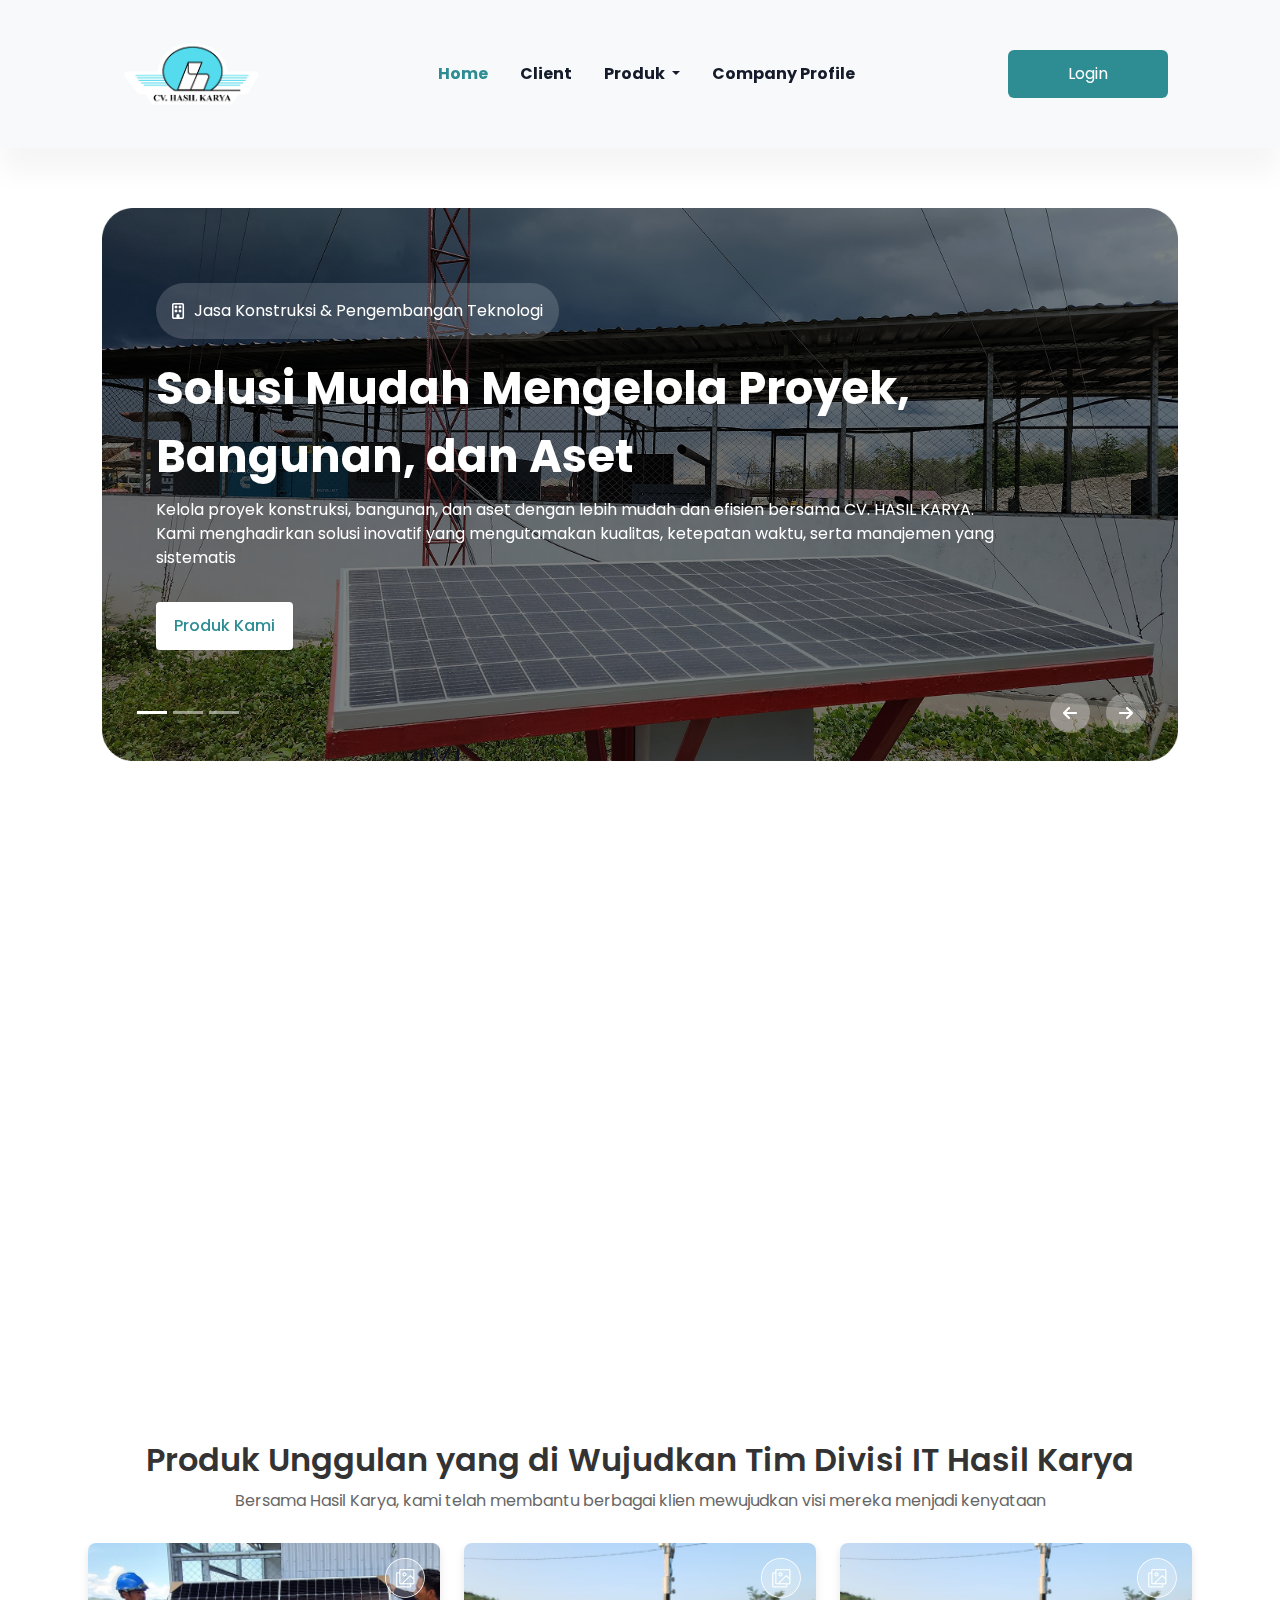
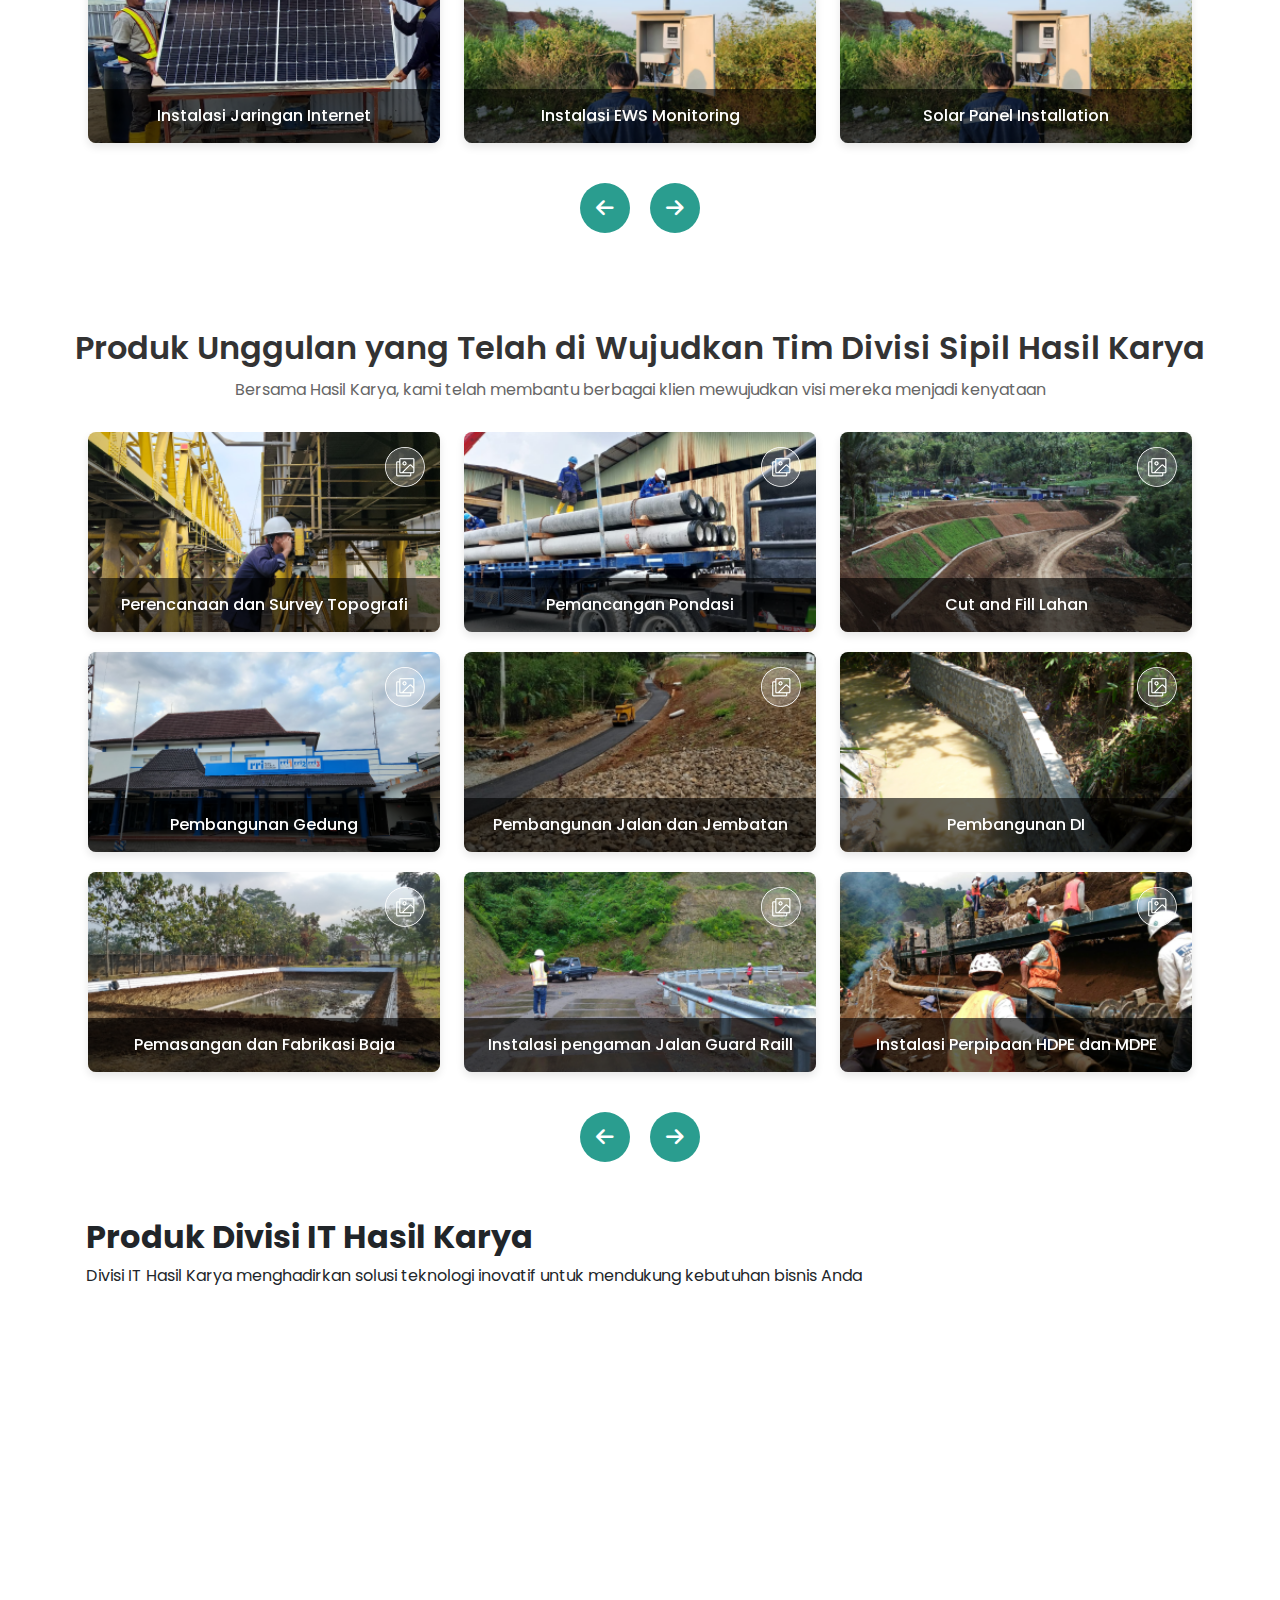
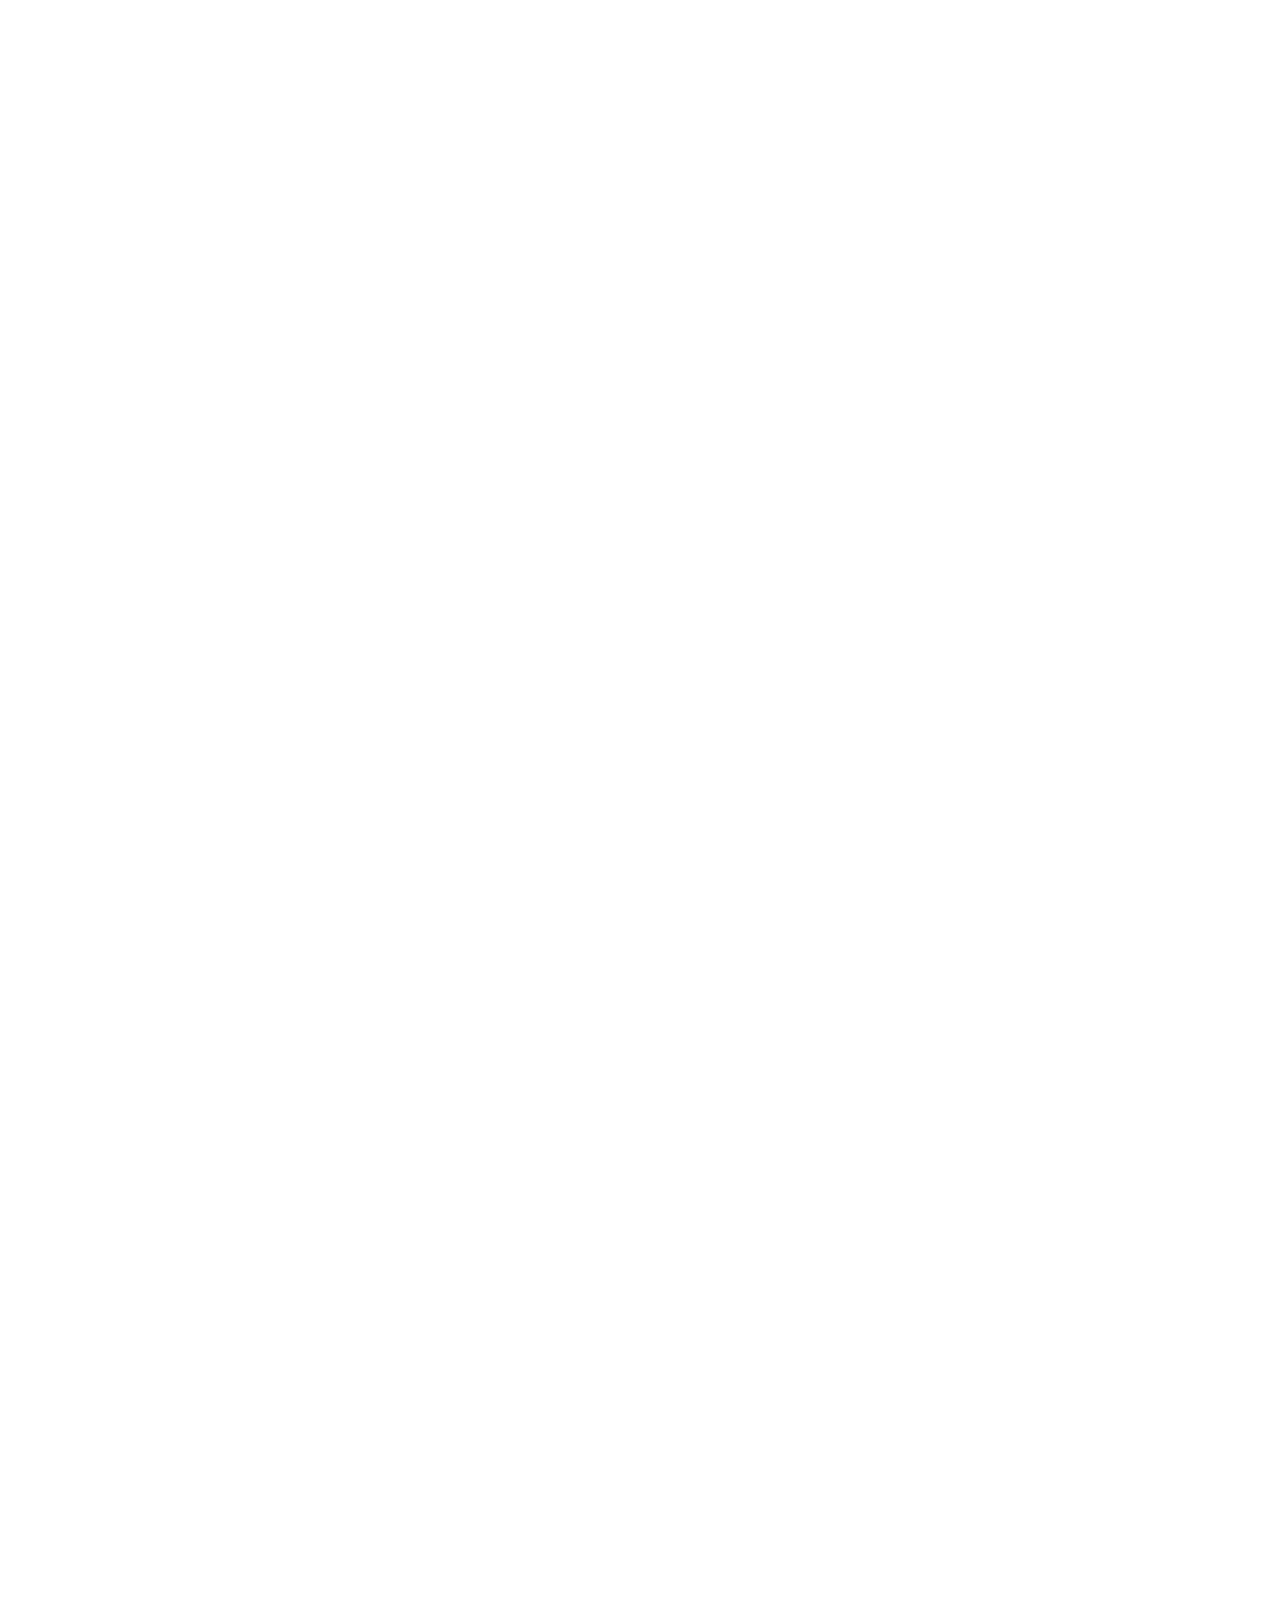
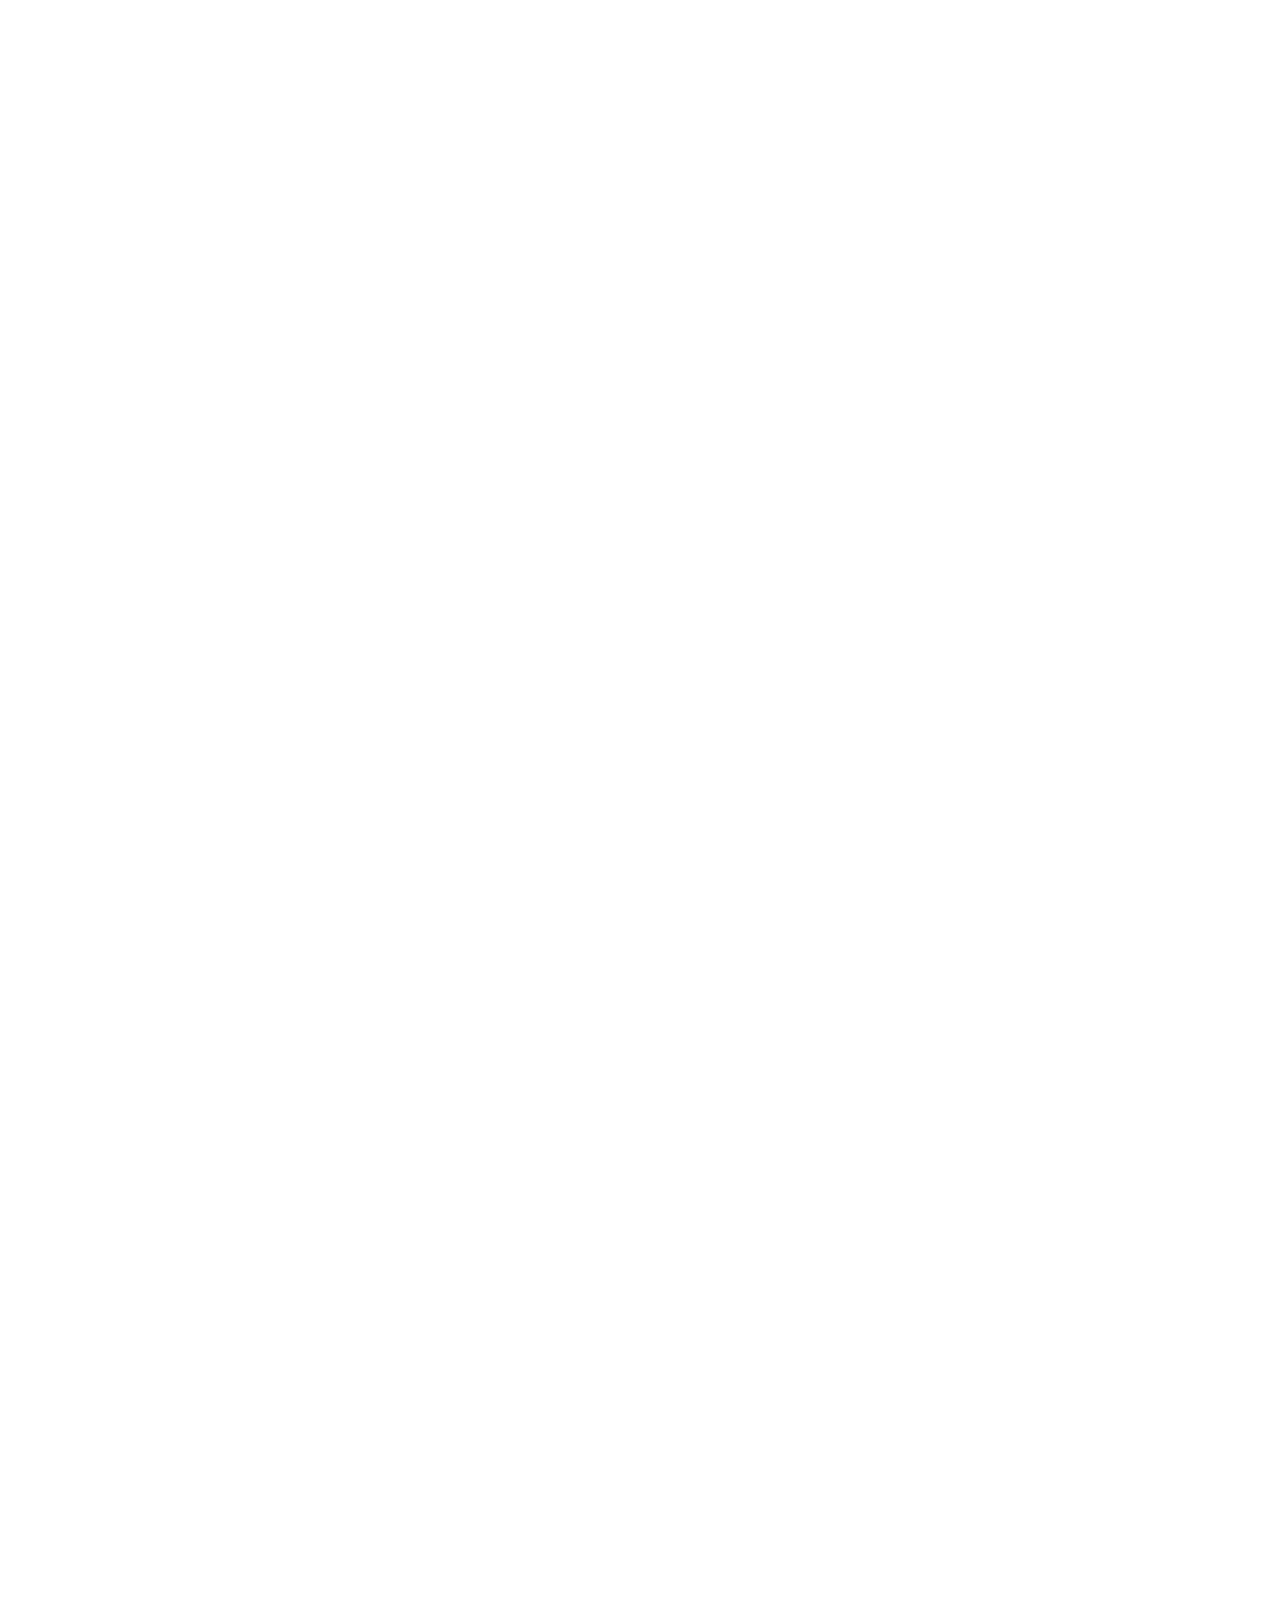
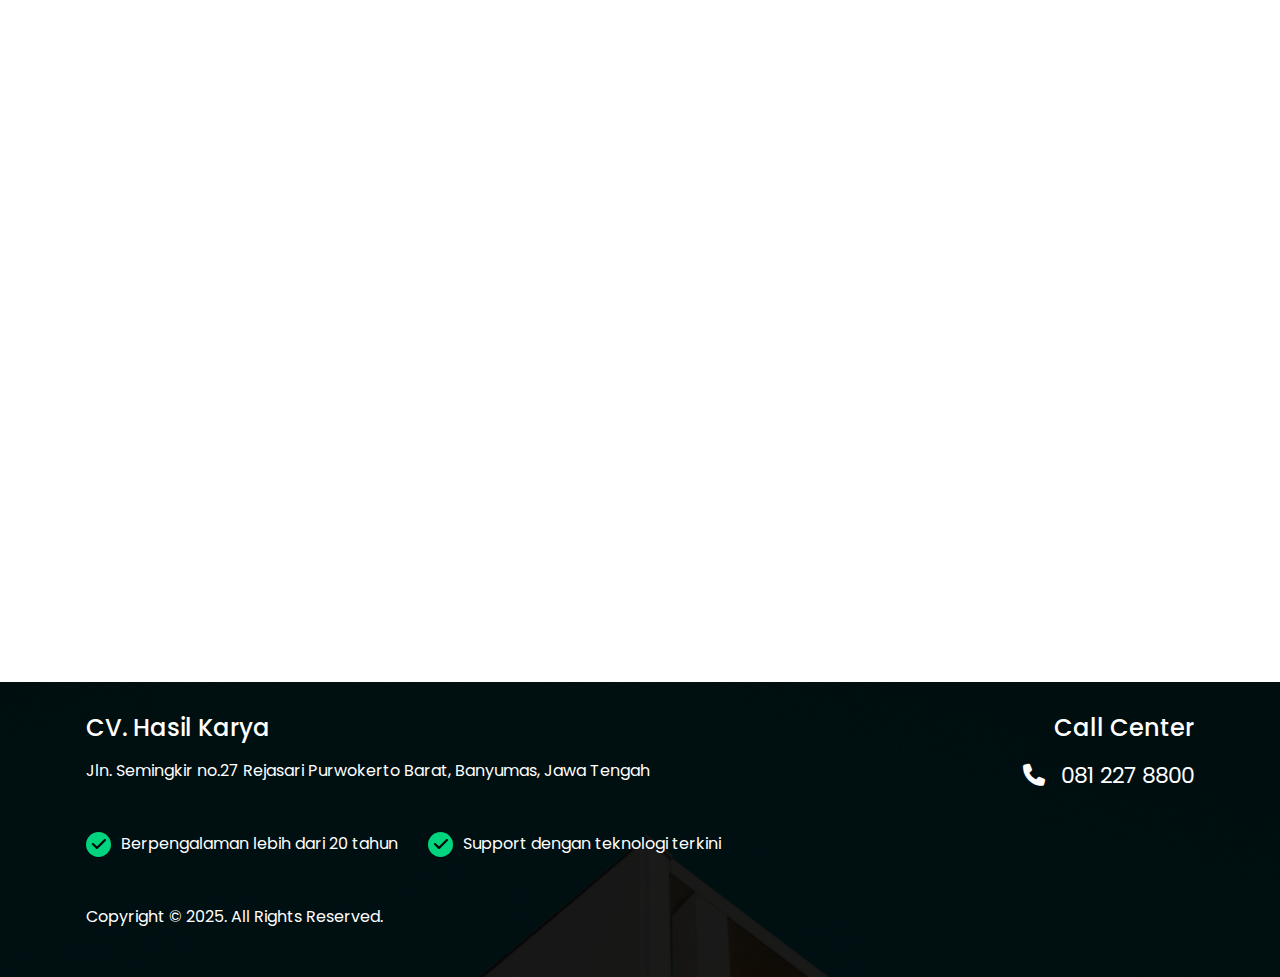
==== commit f107132a: "update document" ====
--- a/html/index.html
+++ b/html/index.html
@@ -819,6 +819,24 @@
     </script>
     <script>
         document.addEventListener("DOMContentLoaded", function () {
+            let navLinks = document.querySelectorAll(".navbar-nav .nav-item .nav-link");
+
+            let currentUrl = window.location.pathname.split("/").pop();
+
+            navLinks.forEach(link => {
+                let linkUrl = link.getAttribute("href").split("/").pop(); 
+
+                if (currentUrl === linkUrl || (currentUrl === "" && linkUrl === "index.html")) {
+                    link.classList.add("active");
+                } else {
+                    link.classList.remove("active");
+                }
+            });
+        });
+
+    </script>
+    <script>
+        document.addEventListener("DOMContentLoaded", function () {
             setTimeout(function () {
                 document.getElementById("splash-screen").style.opacity = "0"; // Efek fade-out
                 setTimeout(function () {
--- a/css/style.css
+++ b/css/style.css
@@ -234,11 +234,11 @@
 }
 
 /* Active state */
-.nav-item.dropdown .nav-link.active {
-  color: #2E8C93;
-  background-color: rgba(46, 140, 147, 0.1);
-  border-radius: 4px;
-}
+.navbar-nav .nav-item .nav-link.active {
+  font-weight: bold;
+  color: #2E8C93 !important; 
+}
+
 
 /* Login dropdown styles */
 #dropdownMenuLink {
